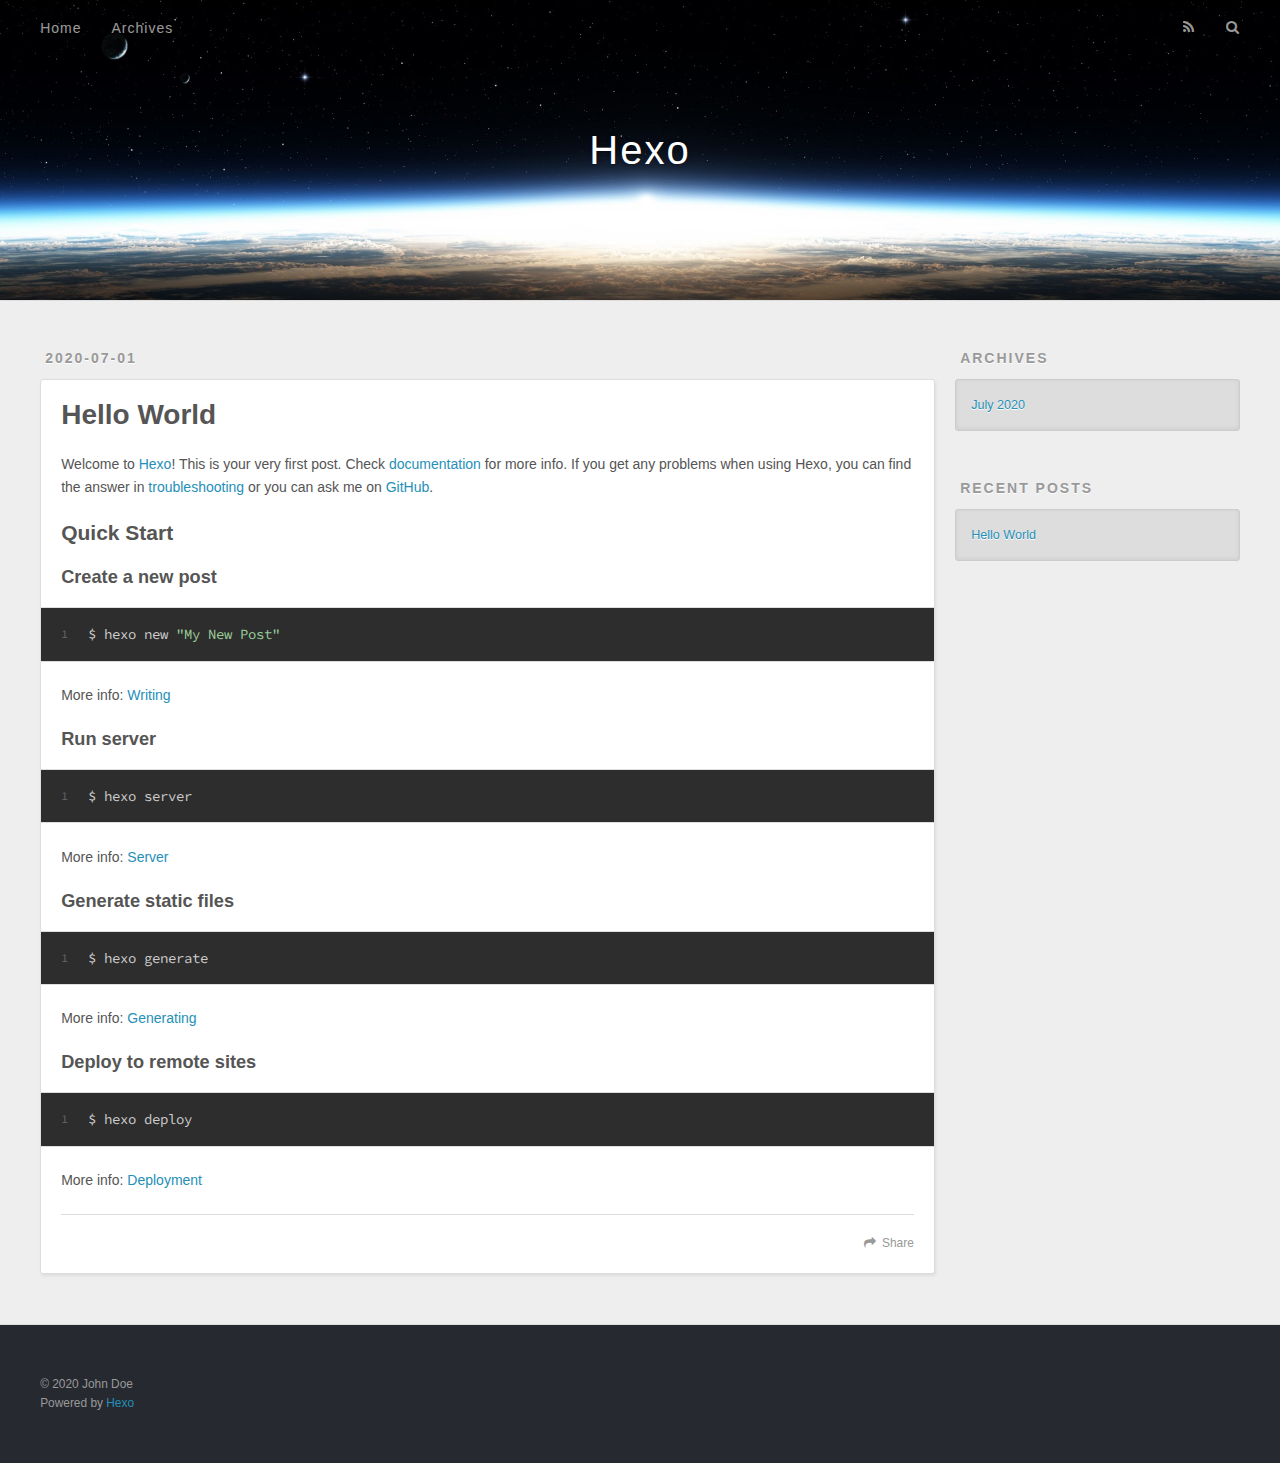
==== index.html @ 513531c4 "Site updated: 2020-07-01 20:32:43" ====
<!DOCTYPE html>
<html>
<head>
  <meta charset="utf-8">
  

  
  <title>Hexo</title>
  <meta name="viewport" content="width=device-width, initial-scale=1, maximum-scale=1">
  <meta property="og:type" content="website">
<meta property="og:title" content="Hexo">
<meta property="og:url" content="http://yoursite.com/index.html">
<meta property="og:site_name" content="Hexo">
<meta property="og:locale" content="en_US">
<meta property="article:author" content="John Doe">
<meta name="twitter:card" content="summary">
  
    <link rel="alternate" href="/atom.xml" title="Hexo" type="application/atom+xml">
  
  
    <link rel="icon" href="/favicon.png">
  
  
    <link href="//fonts.googleapis.com/css?family=Source+Code+Pro" rel="stylesheet" type="text/css">
  
  
<link rel="stylesheet" href="/css/style.css">

<meta name="generator" content="Hexo 4.2.1"></head>

<body>
  <div id="container">
    <div id="wrap">
      <header id="header">
  <div id="banner"></div>
  <div id="header-outer" class="outer">
    <div id="header-title" class="inner">
      <h1 id="logo-wrap">
        <a href="/" id="logo">Hexo</a>
      </h1>
      
    </div>
    <div id="header-inner" class="inner">
      <nav id="main-nav">
        <a id="main-nav-toggle" class="nav-icon"></a>
        
          <a class="main-nav-link" href="/">Home</a>
        
          <a class="main-nav-link" href="/archives">Archives</a>
        
      </nav>
      <nav id="sub-nav">
        
          <a id="nav-rss-link" class="nav-icon" href="/atom.xml" title="RSS Feed"></a>
        
        <a id="nav-search-btn" class="nav-icon" title="Search"></a>
      </nav>
      <div id="search-form-wrap">
        <form action="//google.com/search" method="get" accept-charset="UTF-8" class="search-form"><input type="search" name="q" class="search-form-input" placeholder="Search"><button type="submit" class="search-form-submit">&#xF002;</button><input type="hidden" name="sitesearch" value="http://yoursite.com"></form>
      </div>
    </div>
  </div>
</header>
      <div class="outer">
        <section id="main">
  
    <article id="post-hello-world" class="article article-type-post" itemscope itemprop="blogPost">
  <div class="article-meta">
    <a href="/2020/07/01/hello-world/" class="article-date">
  <time datetime="2020-07-01T11:12:44.068Z" itemprop="datePublished">2020-07-01</time>
</a>
    
  </div>
  <div class="article-inner">
    
    
      <header class="article-header">
        
  
    <h1 itemprop="name">
      <a class="article-title" href="/2020/07/01/hello-world/">Hello World</a>
    </h1>
  

      </header>
    
    <div class="article-entry" itemprop="articleBody">
      
        <p>Welcome to <a href="https://hexo.io/" target="_blank" rel="noopener">Hexo</a>! This is your very first post. Check <a href="https://hexo.io/docs/" target="_blank" rel="noopener">documentation</a> for more info. If you get any problems when using Hexo, you can find the answer in <a href="https://hexo.io/docs/troubleshooting.html" target="_blank" rel="noopener">troubleshooting</a> or you can ask me on <a href="https://github.com/hexojs/hexo/issues" target="_blank" rel="noopener">GitHub</a>.</p>
<h2 id="Quick-Start"><a href="#Quick-Start" class="headerlink" title="Quick Start"></a>Quick Start</h2><h3 id="Create-a-new-post"><a href="#Create-a-new-post" class="headerlink" title="Create a new post"></a>Create a new post</h3><figure class="highlight bash"><table><tr><td class="gutter"><pre><span class="line">1</span><br></pre></td><td class="code"><pre><span class="line">$ hexo new <span class="string">"My New Post"</span></span><br></pre></td></tr></table></figure>

<p>More info: <a href="https://hexo.io/docs/writing.html" target="_blank" rel="noopener">Writing</a></p>
<h3 id="Run-server"><a href="#Run-server" class="headerlink" title="Run server"></a>Run server</h3><figure class="highlight bash"><table><tr><td class="gutter"><pre><span class="line">1</span><br></pre></td><td class="code"><pre><span class="line">$ hexo server</span><br></pre></td></tr></table></figure>

<p>More info: <a href="https://hexo.io/docs/server.html" target="_blank" rel="noopener">Server</a></p>
<h3 id="Generate-static-files"><a href="#Generate-static-files" class="headerlink" title="Generate static files"></a>Generate static files</h3><figure class="highlight bash"><table><tr><td class="gutter"><pre><span class="line">1</span><br></pre></td><td class="code"><pre><span class="line">$ hexo generate</span><br></pre></td></tr></table></figure>

<p>More info: <a href="https://hexo.io/docs/generating.html" target="_blank" rel="noopener">Generating</a></p>
<h3 id="Deploy-to-remote-sites"><a href="#Deploy-to-remote-sites" class="headerlink" title="Deploy to remote sites"></a>Deploy to remote sites</h3><figure class="highlight bash"><table><tr><td class="gutter"><pre><span class="line">1</span><br></pre></td><td class="code"><pre><span class="line">$ hexo deploy</span><br></pre></td></tr></table></figure>

<p>More info: <a href="https://hexo.io/docs/one-command-deployment.html" target="_blank" rel="noopener">Deployment</a></p>

      
    </div>
    <footer class="article-footer">
      <a data-url="http://yoursite.com/2020/07/01/hello-world/" data-id="ckc3ab5x50000d8w0hizmh34x" class="article-share-link">Share</a>
      
      
    </footer>
  </div>
  
</article>


  


</section>
        
          <aside id="sidebar">
  
    

  
    

  
    
  
    
  <div class="widget-wrap">
    <h3 class="widget-title">Archives</h3>
    <div class="widget">
      <ul class="archive-list"><li class="archive-list-item"><a class="archive-list-link" href="/archives/2020/07/">July 2020</a></li></ul>
    </div>
  </div>


  
    
  <div class="widget-wrap">
    <h3 class="widget-title">Recent Posts</h3>
    <div class="widget">
      <ul>
        
          <li>
            <a href="/2020/07/01/hello-world/">Hello World</a>
          </li>
        
      </ul>
    </div>
  </div>

  
</aside>
        
      </div>
      <footer id="footer">
  
  <div class="outer">
    <div id="footer-info" class="inner">
      &copy; 2020 John Doe<br>
      Powered by <a href="http://hexo.io/" target="_blank">Hexo</a>
    </div>
  </div>
</footer>
    </div>
    <nav id="mobile-nav">
  
    <a href="/" class="mobile-nav-link">Home</a>
  
    <a href="/archives" class="mobile-nav-link">Archives</a>
  
</nav>
    

<script src="//ajax.googleapis.com/ajax/libs/jquery/2.0.3/jquery.min.js"></script>


  
<link rel="stylesheet" href="/fancybox/jquery.fancybox.css">

  
<script src="/fancybox/jquery.fancybox.pack.js"></script>




<script src="/js/script.js"></script>




  </div>
</body>
</html>
---- css/style.css ----
body {
  width: 100%;
}
body:before,
body:after {
  content: "";
  display: table;
}
body:after {
  clear: both;
}
html,
body,
div,
span,
applet,
object,
iframe,
h1,
h2,
h3,
h4,
h5,
h6,
p,
blockquote,
pre,
a,
abbr,
acronym,
address,
big,
cite,
code,
del,
dfn,
em,
img,
ins,
kbd,
q,
s,
samp,
small,
strike,
strong,
sub,
sup,
tt,
var,
dl,
dt,
dd,
ol,
ul,
li,
fieldset,
form,
label,
legend,
table,
caption,
tbody,
tfoot,
thead,
tr,
th,
td {
  margin: 0;
  padding: 0;
  border: 0;
  outline: 0;
  font-weight: inherit;
  font-style: inherit;
  font-family: inherit;
  font-size: 100%;
  vertical-align: baseline;
}
body {
  line-height: 1;
  color: #000;
  background: #fff;
}
ol,
ul {
  list-style: none;
}
table {
  border-collapse: separate;
  border-spacing: 0;
  vertical-align: middle;
}
caption,
th,
td {
  text-align: left;
  font-weight: normal;
  vertical-align: middle;
}
a img {
  border: none;
}
input,
button {
  margin: 0;
  padding: 0;
}
input::-moz-focus-inner,
button::-moz-focus-inner {
  border: 0;
  padding: 0;
}
@font-face {
  font-family: FontAwesome;
  font-style: normal;
  font-weight: normal;
  src: url("fonts/fontawesome-webfont.eot?v=#4.0.3");
  src: url("fonts/fontawesome-webfont.eot?#iefix&v=#4.0.3") format("embedded-opentype"), url("fonts/fontawesome-webfont.woff?v=#4.0.3") format("woff"), url("fonts/fontawesome-webfont.ttf?v=#4.0.3") format("truetype"), url("fonts/fontawesome-webfont.svg#fontawesomeregular?v=#4.0.3") format("svg");
}
html,
body,
#container {
  height: 100%;
}
body {
  background: #eee;
  font: 14px -apple-system, BlinkMacSystemFont, "Segoe UI", "Roboto", "Oxygen", "Ubuntu", "Cantarell", "Fira Sans", "Droid Sans", "Helvetica Neue", sans-serif;
  -webkit-text-size-adjust: 100%;
}
.outer {
  max-width: 1220px;
  margin: 0 auto;
  padding: 0 20px;
}
.outer:before,
.outer:after {
  content: "";
  display: table;
}
.outer:after {
  clear: both;
}
.inner {
  display: inline;
  float: left;
  width: 98.33333333333333%;
  margin: 0 0.833333333333333%;
}
.left,
.alignleft {
  float: left;
}
.right,
.alignright {
  float: right;
}
.clear {
  clear: both;
}
#container {
  position: relative;
}
.mobile-nav-on {
  overflow: hidden;
}
#wrap {
  height: 100%;
  width: 100%;
  position: absolute;
  top: 0;
  left: 0;
  -webkit-transition: 0.2s ease-out;
  -moz-transition: 0.2s ease-out;
  -ms-transition: 0.2s ease-out;
  transition: 0.2s ease-out;
  z-index: 1;
  background: #eee;
}
.mobile-nav-on #wrap {
  left: 280px;
}
@media screen and (min-width: 768px) {
  #main {
    display: inline;
    float: left;
    width: 73.33333333333333%;
    margin: 0 0.833333333333333%;
  }
}
.article-date,
.article-category-link,
.archive-year,
.widget-title {
  text-decoration: none;
  text-transform: uppercase;
  letter-spacing: 2px;
  color: #999;
  margin-bottom: 1em;
  margin-left: 5px;
  line-height: 1em;
  text-shadow: 0 1px #fff;
  font-weight: bold;
}
.article-inner,
.archive-article-inner {
  background: #fff;
  -webkit-box-shadow: 1px 2px 3px #ddd;
  box-shadow: 1px 2px 3px #ddd;
  border: 1px solid #ddd;
  border-radius: 3px;
}
.article-entry h1,
.widget h1 {
  font-size: 2em;
}
.article-entry h2,
.widget h2 {
  font-size: 1.5em;
}
.article-entry h3,
.widget h3 {
  font-size: 1.3em;
}
.article-entry h4,
.widget h4 {
  font-size: 1.2em;
}
.article-entry h5,
.widget h5 {
  font-size: 1em;
}
.article-entry h6,
.widget h6 {
  font-size: 1em;
  color: #999;
}
.article-entry hr,
.widget hr {
  border: 1px dashed #ddd;
}
.article-entry strong,
.widget strong {
  font-weight: bold;
}
.article-entry em,
.widget em,
.article-entry cite,
.widget cite {
  font-style: italic;
}
.article-entry sup,
.widget sup,
.article-entry sub,
.widget sub {
  font-size: 0.75em;
  line-height: 0;
  position: relative;
  vertical-align: baseline;
}
.article-entry sup,
.widget sup {
  top: -0.5em;
}
.article-entry sub,
.widget sub {
  bottom: -0.2em;
}
.article-entry small,
.widget small {
  font-size: 0.85em;
}
.article-entry acronym,
.widget acronym,
.article-entry abbr,
.widget abbr {
  border-bottom: 1px dotted;
}
.article-entry ul,
.widget ul,
.article-entry ol,
.widget ol,
.article-entry dl,
.widget dl {
  margin: 0 20px;
  line-height: 1.6em;
}
.article-entry ul ul,
.widget ul ul,
.article-entry ol ul,
.widget ol ul,
.article-entry ul ol,
.widget ul ol,
.article-entry ol ol,
.widget ol ol {
  margin-top: 0;
  margin-bottom: 0;
}
.article-entry ul,
.widget ul {
  list-style: disc;
}
.article-entry ol,
.widget ol {
  list-style: decimal;
}
.article-entry dt,
.widget dt {
  font-weight: bold;
}
#header {
  height: 300px;
  position: relative;
  border-bottom: 1px solid #ddd;
}
#header:before,
#header:after {
  content: "";
  position: absolute;
  left: 0;
  right: 0;
  height: 40px;
}
#header:before {
  top: 0;
  background: -webkit-linear-gradient(rgba(0,0,0,0.2), transparent);
  background: -moz-linear-gradient(rgba(0,0,0,0.2), transparent);
  background: -ms-linear-gradient(rgba(0,0,0,0.2), transparent);
  background: linear-gradient(rgba(0,0,0,0.2), transparent);
}
#header:after {
  bottom: 0;
  background: -webkit-linear-gradient(transparent, rgba(0,0,0,0.2));
  background: -moz-linear-gradient(transparent, rgba(0,0,0,0.2));
  background: -ms-linear-gradient(transparent, rgba(0,0,0,0.2));
  background: linear-gradient(transparent, rgba(0,0,0,0.2));
}
#header-outer {
  height: 100%;
  position: relative;
}
#header-inner {
  position: relative;
  overflow: hidden;
}
#banner {
  position: absolute;
  top: 0;
  left: 0;
  width: 100%;
  height: 100%;
  background: url("images/banner.jpg") center #000;
  -webkit-background-size: cover;
  -moz-background-size: cover;
  background-size: cover;
  z-index: -1;
}
#header-title {
  text-align: center;
  height: 40px;
  position: absolute;
  top: 50%;
  left: 0;
  margin-top: -20px;
}
#logo,
#subtitle {
  text-decoration: none;
  color: #fff;
  font-weight: 300;
  text-shadow: 0 1px 4px rgba(0,0,0,0.3);
}
#logo {
  font-size: 40px;
  line-height: 40px;
  letter-spacing: 2px;
}
#subtitle {
  font-size: 16px;
  line-height: 16px;
  letter-spacing: 1px;
}
#subtitle-wrap {
  margin-top: 16px;
}
#main-nav {
  float: left;
  margin-left: -15px;
}
.nav-icon,
.main-nav-link {
  float: left;
  color: #fff;
  opacity: 0.6;
  text-decoration: none;
  text-shadow: 0 1px rgba(0,0,0,0.2);
  -webkit-transition: opacity 0.2s;
  -moz-transition: opacity 0.2s;
  -ms-transition: opacity 0.2s;
  transition: opacity 0.2s;
  display: block;
  padding: 20px 15px;
}
.nav-icon:hover,
.main-nav-link:hover {
  opacity: 1;
}
.nav-icon {
  font-family: FontAwesome;
  text-align: center;
  font-size: 14px;
  width: 14px;
  height: 14px;
  padding: 20px 15px;
  position: relative;
  cursor: pointer;
}
.main-nav-link {
  font-weight: 300;
  letter-spacing: 1px;
}
@media screen and (max-width: 479px) {
  .main-nav-link {
    display: none;
  }
}
#main-nav-toggle {
  display: none;
}
#main-nav-toggle:before {
  content: "\f0c9";
}
@media screen and (max-width: 479px) {
  #main-nav-toggle {
    display: block;
  }
}
#sub-nav {
  float: right;
  margin-right: -15px;
}
#nav-rss-link:before {
  content: "\f09e";
}
#nav-search-btn:before {
  content: "\f002";
}
#search-form-wrap {
  position: absolute;
  top: 15px;
  width: 150px;
  height: 30px;
  right: -150px;
  opacity: 0;
  -webkit-transition: 0.2s ease-out;
  -moz-transition: 0.2s ease-out;
  -ms-transition: 0.2s ease-out;
  transition: 0.2s ease-out;
}
#search-form-wrap.on {
  opacity: 1;
  right: 0;
}
@media screen and (max-width: 479px) {
  #search-form-wrap {
    width: 100%;
    right: -100%;
  }
}
.search-form {
  position: absolute;
  top: 0;
  left: 0;
  right: 0;
  background: #fff;
  padding: 5px 15px;
  border-radius: 15px;
  -webkit-box-shadow: 0 0 10px rgba(0,0,0,0.3);
  box-shadow: 0 0 10px rgba(0,0,0,0.3);
}
.search-form-input {
  border: none;
  background: none;
  color: #555;
  width: 100%;
  font: 13px -apple-system, BlinkMacSystemFont, "Segoe UI", "Roboto", "Oxygen", "Ubuntu", "Cantarell", "Fira Sans", "Droid Sans", "Helvetica Neue", sans-serif;
  outline: none;
}
.search-form-input::-webkit-search-results-decoration,
.search-form-input::-webkit-search-cancel-button {
  -webkit-appearance: none;
}
.search-form-submit {
  position: absolute;
  top: 50%;
  right: 10px;
  margin-top: -7px;
  font: 13px FontAwesome;
  border: none;
  background: none;
  color: #bbb;
  cursor: pointer;
}
.search-form-submit:hover,
.search-form-submit:focus {
  color: #777;
}
.article {
  margin: 50px 0;
}
.article-inner {
  overflow: hidden;
}
.article-meta:before,
.article-meta:after {
  content: "";
  display: table;
}
.article-meta:after {
  clear: both;
}
.article-date {
  float: left;
}
.article-category {
  float: left;
  line-height: 1em;
  color: #ccc;
  text-shadow: 0 1px #fff;
  margin-left: 8px;
}
.article-category:before {
  content: "\2022";
}
.article-category-link {
  margin: 0 12px 1em;
}
.article-header {
  padding: 20px 20px 0;
}
.article-title {
  text-decoration: none;
  font-size: 2em;
  font-weight: bold;
  color: #555;
  line-height: 1.1em;
  -webkit-transition: color 0.2s;
  -moz-transition: color 0.2s;
  -ms-transition: color 0.2s;
  transition: color 0.2s;
}
a.article-title:hover {
  color: #258fb8;
}
.article-entry {
  color: #555;
  padding: 0 20px;
}
.article-entry:before,
.article-entry:after {
  content: "";
  display: table;
}
.article-entry:after {
  clear: both;
}
.article-entry p,
.article-entry table {
  line-height: 1.6em;
  margin: 1.6em 0;
}
.article-entry h1,
.article-entry h2,
.article-entry h3,
.article-entry h4,
.article-entry h5,
.article-entry h6 {
  font-weight: bold;
}
.article-entry h1,
.article-entry h2,
.article-entry h3,
.article-entry h4,
.article-entry h5,
.article-entry h6 {
  line-height: 1.1em;
  margin: 1.1em 0;
}
.article-entry a {
  color: #258fb8;
  text-decoration: none;
}
.article-entry a:hover {
  text-decoration: underline;
}
.article-entry ul,
.article-entry ol,
.article-entry dl {
  margin-top: 1.6em;
  margin-bottom: 1.6em;
}
.article-entry img,
.article-entry video {
  max-width: 100%;
  height: auto;
  display: block;
  margin: auto;
}
.article-entry iframe {
  border: none;
}
.article-entry table {
  width: 100%;
  border-collapse: collapse;
  border-spacing: 0;
}
.article-entry th {
  font-weight: bold;
  border-bottom: 3px solid #ddd;
  padding-bottom: 0.5em;
}
.article-entry td {
  border-bottom: 1px solid #ddd;
  padding: 10px 0;
}
.article-entry blockquote {
  font-family: Georgia, "Times New Roman", serif;
  font-size: 1.4em;
  margin: 1.6em 20px;
  text-align: center;
}
.article-entry blockquote footer {
  font-size: 14px;
  margin: 1.6em 0;
  font-family: -apple-system, BlinkMacSystemFont, "Segoe UI", "Roboto", "Oxygen", "Ubuntu", "Cantarell", "Fira Sans", "Droid Sans", "Helvetica Neue", sans-serif;
}
.article-entry blockquote footer cite:before {
  content: "—";
  padding: 0 0.5em;
}
.article-entry .pullquote {
  text-align: left;
  width: 45%;
  margin: 0;
}
.article-entry .pullquote.left {
  margin-left: 0.5em;
  margin-right: 1em;
}
.article-entry .pullquote.right {
  margin-right: 0.5em;
  margin-left: 1em;
}
.article-entry .caption {
  color: #999;
  display: block;
  font-size: 0.9em;
  margin-top: 0.5em;
  position: relative;
  text-align: center;
}
.article-entry .video-container {
  position: relative;
  padding-top: 56.25%;
  height: 0;
  overflow: hidden;
}
.article-entry .video-container iframe,
.article-entry .video-container object,
.article-entry .video-container embed {
  position: absolute;
  top: 0;
  left: 0;
  width: 100%;
  height: 100%;
  margin-top: 0;
}
.article-more-link a {
  display: inline-block;
  line-height: 1em;
  padding: 6px 15px;
  border-radius: 15px;
  background: #eee;
  color: #999;
  text-shadow: 0 1px #fff;
  text-decoration: none;
}
.article-more-link a:hover {
  background: #258fb8;
  color: #fff;
  text-decoration: none;
  text-shadow: 0 1px #1e7293;
}
.article-footer {
  font-size: 0.85em;
  line-height: 1.6em;
  border-top: 1px solid #ddd;
  padding-top: 1.6em;
  margin: 0 20px 20px;
}
.article-footer:before,
.article-footer:after {
  content: "";
  display: table;
}
.article-footer:after {
  clear: both;
}
.article-footer a {
  color: #999;
  text-decoration: none;
}
.article-footer a:hover {
  color: #555;
}
.article-tag-list-item {
  float: left;
  margin-right: 10px;
}
.article-tag-list-link:before {
  content: "#";
}
.article-comment-link {
  float: right;
}
.article-comment-link:before {
  content: "\f075";
  font-family: FontAwesome;
  padding-right: 8px;
}
.article-share-link {
  cursor: pointer;
  float: right;
  margin-left: 20px;
}
.article-share-link:before {
  content: "\f064";
  font-family: FontAwesome;
  padding-right: 6px;
}
#article-nav {
  position: relative;
}
#article-nav:before,
#article-nav:after {
  content: "";
  display: table;
}
#article-nav:after {
  clear: both;
}
@media screen and (min-width: 768px) {
  #article-nav {
    margin: 50px 0;
  }
  #article-nav:before {
    width: 8px;
    height: 8px;
    position: absolute;
    top: 50%;
    left: 50%;
    margin-top: -4px;
    margin-left: -4px;
    content: "";
    border-radius: 50%;
    background: #ddd;
    -webkit-box-shadow: 0 1px 2px #fff;
    box-shadow: 0 1px 2px #fff;
  }
}
.article-nav-link-wrap {
  text-decoration: none;
  text-shadow: 0 1px #fff;
  color: #999;
  -webkit-box-sizing: border-box;
  -moz-box-sizing: border-box;
  box-sizing: border-box;
  margin-top: 50px;
  text-align: center;
  display: block;
}
.article-nav-link-wrap:hover {
  color: #555;
}
@media screen and (min-width: 768px) {
  .article-nav-link-wrap {
    width: 50%;
    margin-top: 0;
  }
}
@media screen and (min-width: 768px) {
  #article-nav-newer {
    float: left;
    text-align: right;
    padding-right: 20px;
  }
}
@media screen and (min-width: 768px) {
  #article-nav-older {
    float: right;
    text-align: left;
    padding-left: 20px;
  }
}
.article-nav-caption {
  text-transform: uppercase;
  letter-spacing: 2px;
  color: #ddd;
  line-height: 1em;
  font-weight: bold;
}
#article-nav-newer .article-nav-caption {
  margin-right: -2px;
}
.article-nav-title {
  font-size: 0.85em;
  line-height: 1.6em;
  margin-top: 0.5em;
}
.article-share-box {
  position: absolute;
  display: none;
  background: #fff;
  -webkit-box-shadow: 1px 2px 10px rgba(0,0,0,0.2);
  box-shadow: 1px 2px 10px rgba(0,0,0,0.2);
  border-radius: 3px;
  margin-left: -145px;
  overflow: hidden;
  z-index: 1;
}
.article-share-box.on {
  display: block;
}
.article-share-input {
  width: 100%;
  background: none;
  -webkit-box-sizing: border-box;
  -moz-box-sizing: border-box;
  box-sizing: border-box;
  font: 14px -apple-system, BlinkMacSystemFont, "Segoe UI", "Roboto", "Oxygen", "Ubuntu", "Cantarell", "Fira Sans", "Droid Sans", "Helvetica Neue", sans-serif;
  padding: 0 15px;
  color: #555;
  outline: none;
  border: 1px solid #ddd;
  border-radius: 3px 3px 0 0;
  height: 36px;
  line-height: 36px;
}
.article-share-links {
  background: #eee;
}
.article-share-links:before,
.article-share-links:after {
  content: "";
  display: table;
}
.article-share-links:after {
  clear: both;
}
.article-share-twitter,
.article-share-facebook,
.article-share-pinterest,
.article-share-google {
  width: 50px;
  height: 36px;
  display: block;
  float: left;
  position: relative;
  color: #999;
  text-shadow: 0 1px #fff;
}
.article-share-twitter:before,
.article-share-facebook:before,
.article-share-pinterest:before,
.article-share-google:before {
  font-size: 20px;
  font-family: FontAwesome;
  width: 20px;
  height: 20px;
  position: absolute;
  top: 50%;
  left: 50%;
  margin-top: -10px;
  margin-left: -10px;
  text-align: center;
}
.article-share-twitter:hover,
.article-share-facebook:hover,
.article-share-pinterest:hover,
.article-share-google:hover {
  color: #fff;
}
.article-share-twitter:before {
  content: "\f099";
}
.article-share-twitter:hover {
  background: #00aced;
  text-shadow: 0 1px #008abe;
}
.article-share-facebook:before {
  content: "\f09a";
}
.article-share-facebook:hover {
  background: #3b5998;
  text-shadow: 0 1px #2f477a;
}
.article-share-pinterest:before {
  content: "\f0d2";
}
.article-share-pinterest:hover {
  background: #cb2027;
  text-shadow: 0 1px #a21a1f;
}
.article-share-google:before {
  content: "\f0d5";
}
.article-share-google:hover {
  background: #dd4b39;
  text-shadow: 0 1px #be3221;
}
.article-gallery {
  background: #000;
  position: relative;
}
.article-gallery-photos {
  position: relative;
  overflow: hidden;
}
.article-gallery-img {
  display: none;
  max-width: 100%;
}
.article-gallery-img:first-child {
  display: block;
}
.article-gallery-img.loaded {
  position: absolute;
  display: block;
}
.article-gallery-img img {
  display: block;
  max-width: 100%;
  margin: 0 auto;
}
#comments {
  background: #fff;
  -webkit-box-shadow: 1px 2px 3px #ddd;
  box-shadow: 1px 2px 3px #ddd;
  padding: 20px;
  border: 1px solid #ddd;
  border-radius: 3px;
  margin: 50px 0;
}
#comments a {
  color: #258fb8;
}
.archives-wrap {
  margin: 50px 0;
}
.archives:before,
.archives:after {
  content: "";
  display: table;
}
.archives:after {
  clear: both;
}
.archive-year-wrap {
  margin-bottom: 1em;
}
.archives {
  -webkit-column-gap: 10px;
  -moz-column-gap: 10px;
  column-gap: 10px;
}
@media screen and (min-width: 480px) and (max-width: 767px) {
  .archives {
    -webkit-column-count: 2;
    -moz-column-count: 2;
    column-count: 2;
  }
}
@media screen and (min-width: 768px) {
  .archives {
    -webkit-column-count: 3;
    -moz-column-count: 3;
    column-count: 3;
  }
}
.archive-article {
  -webkit-column-break-inside: avoid;
  page-break-inside: avoid;
  overflow: hidden;
  break-inside: avoid-column;
}
.archive-article-inner {
  padding: 10px;
  margin-bottom: 15px;
}
.archive-article-title {
  text-decoration: none;
  font-weight: bold;
  color: #555;
  -webkit-transition: color 0.2s;
  -moz-transition: color 0.2s;
  -ms-transition: color 0.2s;
  transition: color 0.2s;
  line-height: 1.6em;
}
.archive-article-title:hover {
  color: #258fb8;
}
.archive-article-footer {
  margin-top: 1em;
}
.archive-article-date {
  color: #999;
  text-decoration: none;
  font-size: 0.85em;
  line-height: 1em;
  margin-bottom: 0.5em;
  display: block;
}
#page-nav {
  margin: 50px auto;
  background: #fff;
  -webkit-box-shadow: 1px 2px 3px #ddd;
  box-shadow: 1px 2px 3px #ddd;
  border: 1px solid #ddd;
  border-radius: 3px;
  text-align: center;
  color: #999;
  overflow: hidden;
}
#page-nav:before,
#page-nav:after {
  content: "";
  display: table;
}
#page-nav:after {
  clear: both;
}
#page-nav a,
#page-nav span {
  padding: 10px 20px;
  line-height: 1;
  height: 2ex;
}
#page-nav a {
  color: #999;
  text-decoration: none;
}
#page-nav a:hover {
  background: #999;
  color: #fff;
}
#page-nav .prev {
  float: left;
}
#page-nav .next {
  float: right;
}
#page-nav .page-number {
  display: inline-block;
}
@media screen and (max-width: 479px) {
  #page-nav .page-number {
    display: none;
  }
}
#page-nav .current {
  color: #555;
  font-weight: bold;
}
#page-nav .space {
  color: #ddd;
}
#footer {
  background: #262a30;
  padding: 50px 0;
  border-top: 1px solid #ddd;
  color: #999;
}
#footer a {
  color: #258fb8;
  text-decoration: none;
}
#footer a:hover {
  text-decoration: underline;
}
#footer-info {
  line-height: 1.6em;
  font-size: 0.85em;
}
.article-entry pre,
.article-entry .highlight {
  background: #2d2d2d;
  margin: 0 -20px;
  padding: 15px 20px;
  border-style: solid;
  border-color: #ddd;
  border-width: 1px 0;
  overflow: auto;
  color: #ccc;
  line-height: 22.400000000000002px;
}
.article-entry .highlight .gutter pre,
.article-entry .gist .gist-file .gist-data .line-numbers {
  color: #666;
  font-size: 0.85em;
}
.article-entry pre,
.article-entry code {
  font-family: "Source Code Pro", Consolas, Monaco, Menlo, Consolas, monospace;
}
.article-entry code {
  background: #eee;
  text-shadow: 0 1px #fff;
  padding: 0 0.3em;
}
.article-entry pre code {
  background: none;
  text-shadow: none;
  padding: 0;
}
.article-entry .highlight pre {
  border: none;
  margin: 0;
  padding: 0;
}
.article-entry .highlight table {
  margin: 0;
  width: auto;
}
.article-entry .highlight td {
  border: none;
  padding: 0;
}
.article-entry .highlight figcaption {
  font-size: 0.85em;
  color: #999;
  line-height: 1em;
  margin-bottom: 1em;
}
.article-entry .highlight figcaption:before,
.article-entry .highlight figcaption:after {
  content: "";
  display: table;
}
.article-entry .highlight figcaption:after {
  clear: both;
}
.article-entry .highlight figcaption a {
  float: right;
}
.article-entry .highlight .gutter pre {
  text-align: right;
  padding-right: 20px;
}
.article-entry .highlight .line {
  height: 22.400000000000002px;
}
.article-entry .highlight .line.marked {
  background: #515151;
}
.article-entry .gist {
  margin: 0 -20px;
  border-style: solid;
  border-color: #ddd;
  border-width: 1px 0;
  background: #2d2d2d;
  padding: 15px 20px 15px 0;
}
.article-entry .gist .gist-file {
  border: none;
  font-family: "Source Code Pro", Consolas, Monaco, Menlo, Consolas, monospace;
  margin: 0;
}
.article-entry .gist .gist-file .gist-data {
  background: none;
  border: none;
}
.article-entry .gist .gist-file .gist-data .line-numbers {
  background: none;
  border: none;
  padding: 0 20px 0 0;
}
.article-entry .gist .gist-file .gist-data .line-data {
  padding: 0 !important;
}
.article-entry .gist .gist-file .highlight {
  margin: 0;
  padding: 0;
  border: none;
}
.article-entry .gist .gist-file .gist-meta {
  background: #2d2d2d;
  color: #999;
  font: 0.85em -apple-system, BlinkMacSystemFont, "Segoe UI", "Roboto", "Oxygen", "Ubuntu", "Cantarell", "Fira Sans", "Droid Sans", "Helvetica Neue", sans-serif;
  text-shadow: 0 0;
  padding: 0;
  margin-top: 1em;
  margin-left: 20px;
}
.article-entry .gist .gist-file .gist-meta a {
  color: #258fb8;
  font-weight: normal;
}
.article-entry .gist .gist-file .gist-meta a:hover {
  text-decoration: underline;
}
pre .comment,
pre .title {
  color: #999;
}
pre .variable,
pre .attribute,
pre .tag,
pre .regexp,
pre .ruby .constant,
pre .xml .tag .title,
pre .xml .pi,
pre .xml .doctype,
pre .html .doctype,
pre .css .id,
pre .css .class,
pre .css .pseudo {
  color: #f2777a;
}
pre .number,
pre .preprocessor,
pre .built_in,
pre .literal,
pre .params,
pre .constant {
  color: #f99157;
}
pre .class,
pre .ruby .class .title,
pre .css .rules .attribute {
  color: #9c9;
}
pre .string,
pre .value,
pre .inheritance,
pre .header,
pre .ruby .symbol,
pre .xml .cdata {
  color: #9c9;
}
pre .css .hexcolor {
  color: #6cc;
}
pre .function,
pre .python .decorator,
pre .python .title,
pre .ruby .function .title,
pre .ruby .title .keyword,
pre .perl .sub,
pre .javascript .title,
pre .coffeescript .title {
  color: #69c;
}
pre .keyword,
pre .javascript .function {
  color: #c9c;
}
@media screen and (max-width: 479px) {
  #mobile-nav {
    position: absolute;
    top: 0;
    left: 0;
    width: 280px;
    height: 100%;
    background: #191919;
    border-right: 1px solid #fff;
  }
}
@media screen and (max-width: 479px) {
  .mobile-nav-link {
    display: block;
    color: #999;
    text-decoration: none;
    padding: 15px 20px;
    font-weight: bold;
  }
  .mobile-nav-link:hover {
    color: #fff;
  }
}
@media screen and (min-width: 768px) {
  #sidebar {
    display: inline;
    float: left;
    width: 23.333333333333332%;
    margin: 0 0.833333333333333%;
  }
}
.widget-wrap {
  margin: 50px 0;
}
.widget {
  color: #777;
  text-shadow: 0 1px #fff;
  background: #ddd;
  -webkit-box-shadow: 0 -1px 4px #ccc inset;
  box-shadow: 0 -1px 4px #ccc inset;
  border: 1px solid #ccc;
  padding: 15px;
  border-radius: 3px;
}
.widget a {
  color: #258fb8;
  text-decoration: none;
}
.widget a:hover {
  text-decoration: underline;
}
.widget ul ul,
.widget ol ul,
.widget dl ul,
.widget ul ol,
.widget ol ol,
.widget dl ol,
.widget ul dl,
.widget ol dl,
.widget dl dl {
  margin-left: 15px;
  list-style: disc;
}
.widget {
  line-height: 1.6em;
  word-wrap: break-word;
  font-size: 0.9em;
}
.widget ul,
.widget ol {
  list-style: none;
  margin: 0;
}
.widget ul ul,
.widget ol ul,
.widget ul ol,
.widget ol ol {
  margin: 0 20px;
}
.widget ul ul,
.widget ol ul {
  list-style: disc;
}
.widget ul ol,
.widget ol ol {
  list-style: decimal;
}
.category-list-count,
.tag-list-count,
.archive-list-count {
  padding-left: 5px;
  color: #999;
  font-size: 0.85em;
}
.category-list-count:before,
.tag-list-count:before,
.archive-list-count:before {
  content: "(";
}
.category-list-count:after,
.tag-list-count:after,
.archive-list-count:after {
  content: ")";
}
.tagcloud a {
  margin-right: 5px;
  display: inline-block;
}
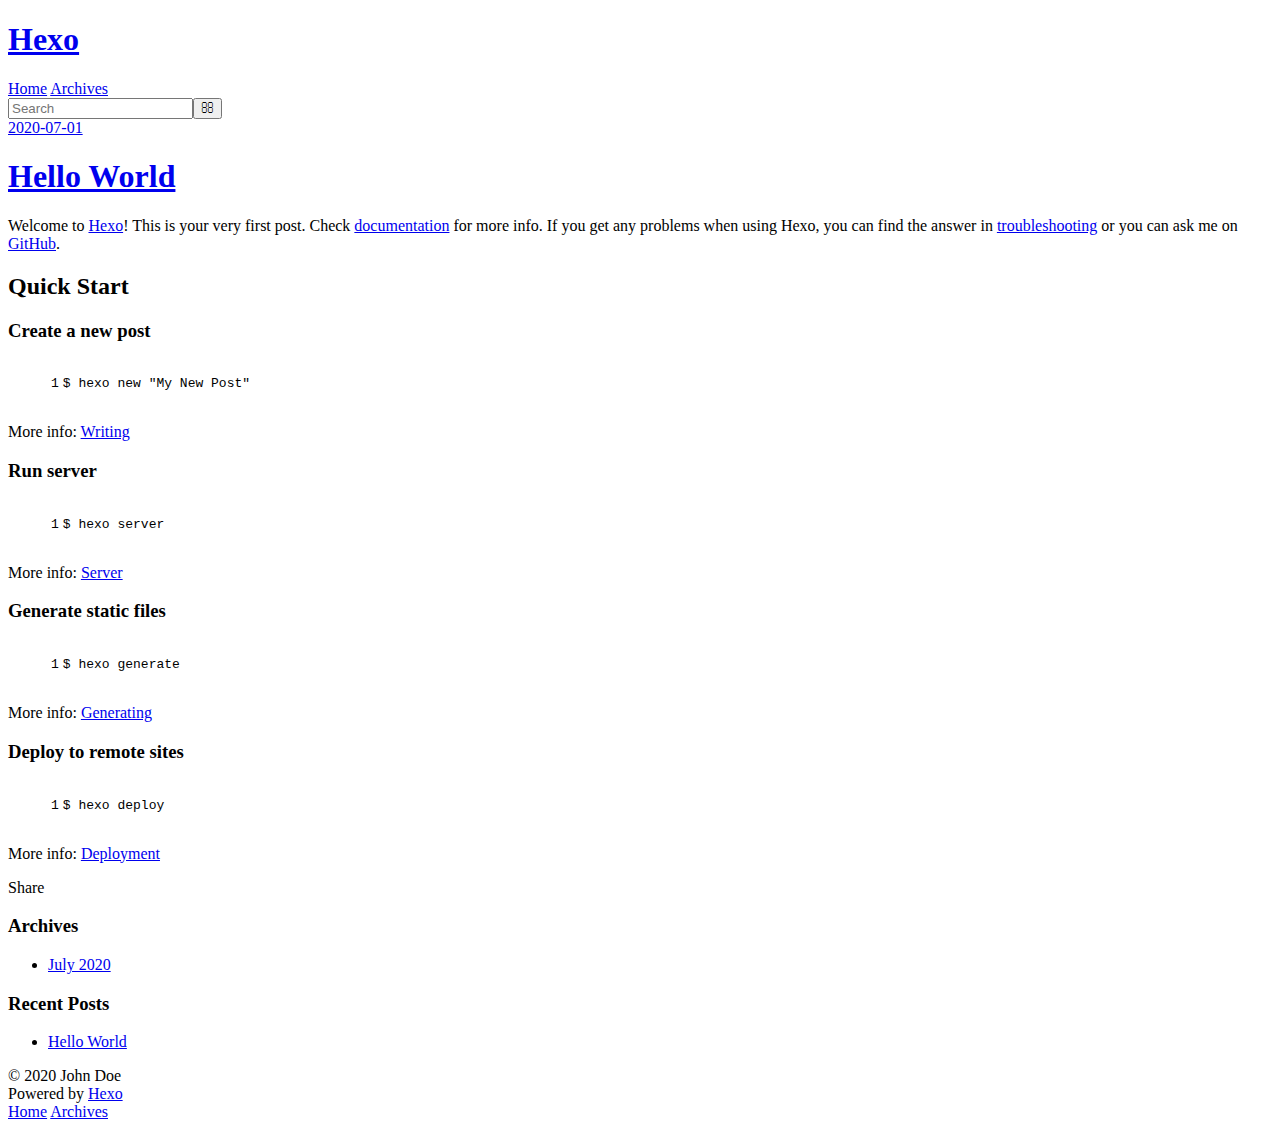
==== commit c1a71653: "Site updated: 2020-07-01 20:34:05" ====
--- a/index.html
+++ b/index.html
@@ -9,13 +9,13 @@
   <meta name="viewport" content="width=device-width, initial-scale=1, maximum-scale=1">
   <meta property="og:type" content="website">
 <meta property="og:title" content="Hexo">
-<meta property="og:url" content="http://yoursite.com/index.html">
+<meta property="og:url" content="https://dw_zhouyu.gitee.io/blog/index.html">
 <meta property="og:site_name" content="Hexo">
 <meta property="og:locale" content="en_US">
 <meta property="article:author" content="John Doe">
 <meta name="twitter:card" content="summary">
   
-    <link rel="alternate" href="/atom.xml" title="Hexo" type="application/atom+xml">
+    <link rel="alternate" href="/blog/atom.xml" title="Hexo" type="application/atom+xml">
   
   
     <link rel="icon" href="/favicon.png">
@@ -24,7 +24,7 @@
     <link href="//fonts.googleapis.com/css?family=Source+Code+Pro" rel="stylesheet" type="text/css">
   
   
-<link rel="stylesheet" href="/css/style.css">
+<link rel="stylesheet" href="/blog/css/style.css">
 
 <meta name="generator" content="Hexo 4.2.1"></head>
 
@@ -36,7 +36,7 @@
   <div id="header-outer" class="outer">
     <div id="header-title" class="inner">
       <h1 id="logo-wrap">
-        <a href="/" id="logo">Hexo</a>
+        <a href="/blog/" id="logo">Hexo</a>
       </h1>
       
     </div>
@@ -44,19 +44,19 @@
       <nav id="main-nav">
         <a id="main-nav-toggle" class="nav-icon"></a>
         
-          <a class="main-nav-link" href="/">Home</a>
+          <a class="main-nav-link" href="/blog/">Home</a>
         
-          <a class="main-nav-link" href="/archives">Archives</a>
+          <a class="main-nav-link" href="/blog/archives">Archives</a>
         
       </nav>
       <nav id="sub-nav">
         
-          <a id="nav-rss-link" class="nav-icon" href="/atom.xml" title="RSS Feed"></a>
+          <a id="nav-rss-link" class="nav-icon" href="/blog/atom.xml" title="RSS Feed"></a>
         
         <a id="nav-search-btn" class="nav-icon" title="Search"></a>
       </nav>
       <div id="search-form-wrap">
-        <form action="//google.com/search" method="get" accept-charset="UTF-8" class="search-form"><input type="search" name="q" class="search-form-input" placeholder="Search"><button type="submit" class="search-form-submit">&#xF002;</button><input type="hidden" name="sitesearch" value="http://yoursite.com"></form>
+        <form action="//google.com/search" method="get" accept-charset="UTF-8" class="search-form"><input type="search" name="q" class="search-form-input" placeholder="Search"><button type="submit" class="search-form-submit">&#xF002;</button><input type="hidden" name="sitesearch" value="https://DW_Zhouyu.gitee.io/blog"></form>
       </div>
     </div>
   </div>
@@ -66,7 +66,7 @@
   
     <article id="post-hello-world" class="article article-type-post" itemscope itemprop="blogPost">
   <div class="article-meta">
-    <a href="/2020/07/01/hello-world/" class="article-date">
+    <a href="/blog/2020/07/01/hello-world/" class="article-date">
   <time datetime="2020-07-01T11:12:44.068Z" itemprop="datePublished">2020-07-01</time>
 </a>
     
@@ -78,7 +78,7 @@
         
   
     <h1 itemprop="name">
-      <a class="article-title" href="/2020/07/01/hello-world/">Hello World</a>
+      <a class="article-title" href="/blog/2020/07/01/hello-world/">Hello World</a>
     </h1>
   
 
@@ -103,7 +103,7 @@
       
     </div>
     <footer class="article-footer">
-      <a data-url="http://yoursite.com/2020/07/01/hello-world/" data-id="ckc3ab5x50000d8w0hizmh34x" class="article-share-link">Share</a>
+      <a data-url="https://dw_zhouyu.gitee.io/blog/2020/07/01/hello-world/" data-id="ckc3ab5x50000d8w0hizmh34x" class="article-share-link">Share</a>
       
       
     </footer>
@@ -131,7 +131,7 @@
   <div class="widget-wrap">
     <h3 class="widget-title">Archives</h3>
     <div class="widget">
-      <ul class="archive-list"><li class="archive-list-item"><a class="archive-list-link" href="/archives/2020/07/">July 2020</a></li></ul>
+      <ul class="archive-list"><li class="archive-list-item"><a class="archive-list-link" href="/blog/archives/2020/07/">July 2020</a></li></ul>
     </div>
   </div>
 
@@ -144,7 +144,7 @@
       <ul>
         
           <li>
-            <a href="/2020/07/01/hello-world/">Hello World</a>
+            <a href="/blog/2020/07/01/hello-world/">Hello World</a>
           </li>
         
       </ul>
@@ -167,9 +167,9 @@
     </div>
     <nav id="mobile-nav">
   
-    <a href="/" class="mobile-nav-link">Home</a>
+    <a href="/blog/" class="mobile-nav-link">Home</a>
   
-    <a href="/archives" class="mobile-nav-link">Archives</a>
+    <a href="/blog/archives" class="mobile-nav-link">Archives</a>
   
 </nav>
     
@@ -178,15 +178,15 @@
 
 
   
-<link rel="stylesheet" href="/fancybox/jquery.fancybox.css">
+<link rel="stylesheet" href="/blog/fancybox/jquery.fancybox.css">
 
   
-<script src="/fancybox/jquery.fancybox.pack.js"></script>
+<script src="/blog/fancybox/jquery.fancybox.pack.js"></script>
 
 
 
 
-<script src="/js/script.js"></script>
+<script src="/blog/js/script.js"></script>
 
 
 
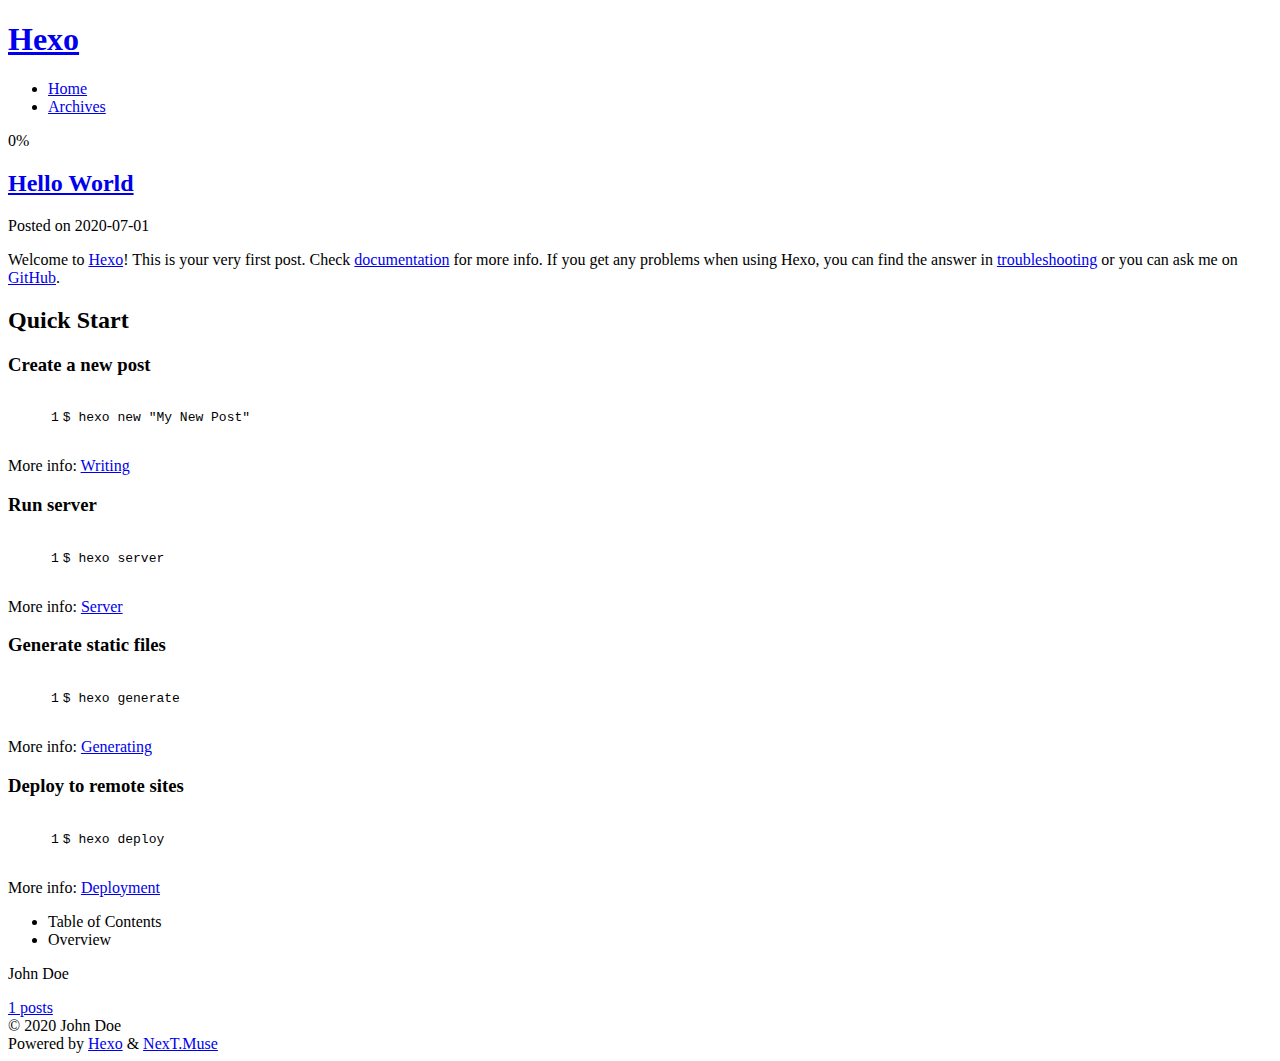
==== commit 35a35a02: "Site updated: 2020-07-02 12:12:13" ====
--- a/index.html
+++ b/index.html
@@ -1,12 +1,25 @@
 <!DOCTYPE html>
-<html>
+<html lang="en">
 <head>
-  <meta charset="utf-8">
-  
-
-  
-  <title>Hexo</title>
-  <meta name="viewport" content="width=device-width, initial-scale=1, maximum-scale=1">
+  <meta charset="UTF-8">
+<meta name="viewport" content="width=device-width, initial-scale=1, maximum-scale=2">
+<meta name="theme-color" content="#222">
+<meta name="generator" content="Hexo 4.2.1">
+  <link rel="apple-touch-icon" sizes="180x180" href="/blog/images/apple-touch-icon-next.png">
+  <link rel="icon" type="image/png" sizes="32x32" href="/blog/images/favicon-32x32-next.png">
+  <link rel="icon" type="image/png" sizes="16x16" href="/blog/images/favicon-16x16-next.png">
+  <link rel="mask-icon" href="/blog/images/logo.svg" color="#222">
+
+<link rel="stylesheet" href="/blog/css/main.css">
+
+
+<link rel="stylesheet" href="/blog/lib/font-awesome/css/all.min.css">
+
+<script id="hexo-configurations">
+    var NexT = window.NexT || {};
+    var CONFIG = {"hostname":"dw_zhouyu.gitee.io","root":"/blog/","scheme":"Muse","version":"7.8.0","exturl":false,"sidebar":{"position":"left","display":"post","padding":18,"offset":12,"onmobile":false},"copycode":{"enable":false,"show_result":false,"style":null},"back2top":{"enable":true,"sidebar":false,"scrollpercent":false},"bookmark":{"enable":false,"color":"#222","save":"auto"},"fancybox":false,"mediumzoom":false,"lazyload":false,"pangu":false,"comments":{"style":"tabs","active":null,"storage":true,"lazyload":false,"nav":null},"algolia":{"hits":{"per_page":10},"labels":{"input_placeholder":"Search for Posts","hits_empty":"We didn't find any results for the search: ${query}","hits_stats":"${hits} results found in ${time} ms"}},"localsearch":{"enable":false,"trigger":"auto","top_n_per_article":1,"unescape":false,"preload":false},"motion":{"enable":true,"async":false,"transition":{"post_block":"fadeIn","post_header":"slideDownIn","post_body":"slideDownIn","coll_header":"slideLeftIn","sidebar":"slideUpIn"}}};
+  </script>
+
   <meta property="og:type" content="website">
 <meta property="og:title" content="Hexo">
 <meta property="og:url" content="https://dw_zhouyu.gitee.io/blog/index.html">
@@ -14,183 +27,343 @@
 <meta property="og:locale" content="en_US">
 <meta property="article:author" content="John Doe">
 <meta name="twitter:card" content="summary">
-  
-    <link rel="alternate" href="/blog/atom.xml" title="Hexo" type="application/atom+xml">
-  
-  
-    <link rel="icon" href="/favicon.png">
-  
-  
-    <link href="//fonts.googleapis.com/css?family=Source+Code+Pro" rel="stylesheet" type="text/css">
-  
-  
-<link rel="stylesheet" href="/blog/css/style.css">
-
-<meta name="generator" content="Hexo 4.2.1"></head>
-
-<body>
-  <div id="container">
-    <div id="wrap">
-      <header id="header">
-  <div id="banner"></div>
-  <div id="header-outer" class="outer">
-    <div id="header-title" class="inner">
-      <h1 id="logo-wrap">
-        <a href="/blog/" id="logo">Hexo</a>
-      </h1>
+
+<link rel="canonical" href="https://dw_zhouyu.gitee.io/blog/">
+
+
+<script id="page-configurations">
+  // https://hexo.io/docs/variables.html
+  CONFIG.page = {
+    sidebar: "",
+    isHome : true,
+    isPost : false,
+    lang   : 'en'
+  };
+</script>
+
+  <title>Hexo</title>
+  
+
+
+
+
+
+
+  <noscript>
+  <style>
+  .use-motion .brand,
+  .use-motion .menu-item,
+  .sidebar-inner,
+  .use-motion .post-block,
+  .use-motion .pagination,
+  .use-motion .comments,
+  .use-motion .post-header,
+  .use-motion .post-body,
+  .use-motion .collection-header { opacity: initial; }
+
+  .use-motion .site-title,
+  .use-motion .site-subtitle {
+    opacity: initial;
+    top: initial;
+  }
+
+  .use-motion .logo-line-before i { left: initial; }
+  .use-motion .logo-line-after i { right: initial; }
+  </style>
+</noscript>
+
+</head>
+
+<body itemscope itemtype="http://schema.org/WebPage">
+  <div class="container use-motion">
+    <div class="headband"></div>
+
+    <header class="header" itemscope itemtype="http://schema.org/WPHeader">
+      <div class="header-inner"><div class="site-brand-container">
+  <div class="site-nav-toggle">
+    <div class="toggle" aria-label="Toggle navigation bar">
+      <span class="toggle-line toggle-line-first"></span>
+      <span class="toggle-line toggle-line-middle"></span>
+      <span class="toggle-line toggle-line-last"></span>
+    </div>
+  </div>
+
+  <div class="site-meta">
+
+    <a href="/blog/" class="brand" rel="start">
+      <span class="logo-line-before"><i></i></span>
+      <h1 class="site-title">Hexo</h1>
+      <span class="logo-line-after"><i></i></span>
+    </a>
+  </div>
+
+  <div class="site-nav-right">
+    <div class="toggle popup-trigger">
+    </div>
+  </div>
+</div>
+
+
+
+
+<nav class="site-nav">
+  <ul id="menu" class="main-menu menu">
+        <li class="menu-item menu-item-home">
+
+    <a href="/blog/" rel="section"><i class="fa fa-home fa-fw"></i>Home</a>
+
+  </li>
+        <li class="menu-item menu-item-archives">
+
+    <a href="/blog/archives/" rel="section"><i class="fa fa-archive fa-fw"></i>Archives</a>
+
+  </li>
+  </ul>
+</nav>
+
+
+
+
+</div>
+    </header>
+
+    
+  <div class="back-to-top">
+    <i class="fa fa-arrow-up"></i>
+    <span>0%</span>
+  </div>
+
+
+    <main class="main">
+      <div class="main-inner">
+        <div class="content-wrap">
+          
+
+          <div class="content index posts-expand">
+            
+      
+  
+  
+  <article itemscope itemtype="http://schema.org/Article" class="post-block" lang="en">
+    <link itemprop="mainEntityOfPage" href="https://dw_zhouyu.gitee.io/blog/2020/07/01/hello-world/">
+
+    <span hidden itemprop="author" itemscope itemtype="http://schema.org/Person">
+      <meta itemprop="image" content="/blog/images/avatar.gif">
+      <meta itemprop="name" content="John Doe">
+      <meta itemprop="description" content="">
+    </span>
+
+    <span hidden itemprop="publisher" itemscope itemtype="http://schema.org/Organization">
+      <meta itemprop="name" content="Hexo">
+    </span>
+      <header class="post-header">
+        <h2 class="post-title" itemprop="name headline">
+          
+            <a href="/blog/2020/07/01/hello-world/" class="post-title-link" itemprop="url">Hello World</a>
+        </h2>
+
+        <div class="post-meta">
+            <span class="post-meta-item">
+              <span class="post-meta-item-icon">
+                <i class="far fa-calendar"></i>
+              </span>
+              <span class="post-meta-item-text">Posted on</span>
+
+              <time title="Created: 2020-07-01 19:12:44" itemprop="dateCreated datePublished" datetime="2020-07-01T19:12:44+08:00">2020-07-01</time>
+            </span>
+
+          
+
+        </div>
+      </header>
+
+    
+    
+    
+    <div class="post-body" itemprop="articleBody">
+
+      
+          <p>Welcome to <a href="https://hexo.io/" target="_blank" rel="noopener">Hexo</a>! This is your very first post. Check <a href="https://hexo.io/docs/" target="_blank" rel="noopener">documentation</a> for more info. If you get any problems when using Hexo, you can find the answer in <a href="https://hexo.io/docs/troubleshooting.html" target="_blank" rel="noopener">troubleshooting</a> or you can ask me on <a href="https://github.com/hexojs/hexo/issues" target="_blank" rel="noopener">GitHub</a>.</p>
+<h2 id="Quick-Start"><a href="#Quick-Start" class="headerlink" title="Quick Start"></a>Quick Start</h2><h3 id="Create-a-new-post"><a href="#Create-a-new-post" class="headerlink" title="Create a new post"></a>Create a new post</h3><figure class="highlight bash"><table><tr><td class="gutter"><pre><span class="line">1</span><br></pre></td><td class="code"><pre><span class="line">$ hexo new <span class="string">"My New Post"</span></span><br></pre></td></tr></table></figure>
+
+<p>More info: <a href="https://hexo.io/docs/writing.html" target="_blank" rel="noopener">Writing</a></p>
+<h3 id="Run-server"><a href="#Run-server" class="headerlink" title="Run server"></a>Run server</h3><figure class="highlight bash"><table><tr><td class="gutter"><pre><span class="line">1</span><br></pre></td><td class="code"><pre><span class="line">$ hexo server</span><br></pre></td></tr></table></figure>
+
+<p>More info: <a href="https://hexo.io/docs/server.html" target="_blank" rel="noopener">Server</a></p>
+<h3 id="Generate-static-files"><a href="#Generate-static-files" class="headerlink" title="Generate static files"></a>Generate static files</h3><figure class="highlight bash"><table><tr><td class="gutter"><pre><span class="line">1</span><br></pre></td><td class="code"><pre><span class="line">$ hexo generate</span><br></pre></td></tr></table></figure>
+
+<p>More info: <a href="https://hexo.io/docs/generating.html" target="_blank" rel="noopener">Generating</a></p>
+<h3 id="Deploy-to-remote-sites"><a href="#Deploy-to-remote-sites" class="headerlink" title="Deploy to remote sites"></a>Deploy to remote sites</h3><figure class="highlight bash"><table><tr><td class="gutter"><pre><span class="line">1</span><br></pre></td><td class="code"><pre><span class="line">$ hexo deploy</span><br></pre></td></tr></table></figure>
+
+<p>More info: <a href="https://hexo.io/docs/one-command-deployment.html" target="_blank" rel="noopener">Deployment</a></p>
+
       
     </div>
-    <div id="header-inner" class="inner">
-      <nav id="main-nav">
-        <a id="main-nav-toggle" class="nav-icon"></a>
+
+    
+    
+    
+      <footer class="post-footer">
+        <div class="post-eof"></div>
+      </footer>
+  </article>
+  
+  
+  
+
+
+  
+
+
+
+          </div>
+          
+
+<script>
+  window.addEventListener('tabs:register', () => {
+    let { activeClass } = CONFIG.comments;
+    if (CONFIG.comments.storage) {
+      activeClass = localStorage.getItem('comments_active') || activeClass;
+    }
+    if (activeClass) {
+      let activeTab = document.querySelector(`a[href="#comment-${activeClass}"]`);
+      if (activeTab) {
+        activeTab.click();
+      }
+    }
+  });
+  if (CONFIG.comments.storage) {
+    window.addEventListener('tabs:click', event => {
+      if (!event.target.matches('.tabs-comment .tab-content .tab-pane')) return;
+      let commentClass = event.target.classList[1];
+      localStorage.setItem('comments_active', commentClass);
+    });
+  }
+</script>
+
+        </div>
+          
+  
+  <div class="toggle sidebar-toggle">
+    <span class="toggle-line toggle-line-first"></span>
+    <span class="toggle-line toggle-line-middle"></span>
+    <span class="toggle-line toggle-line-last"></span>
+  </div>
+
+  <aside class="sidebar">
+    <div class="sidebar-inner">
+
+      <ul class="sidebar-nav motion-element">
+        <li class="sidebar-nav-toc">
+          Table of Contents
+        </li>
+        <li class="sidebar-nav-overview">
+          Overview
+        </li>
+      </ul>
+
+      <!--noindex-->
+      <div class="post-toc-wrap sidebar-panel">
+      </div>
+      <!--/noindex-->
+
+      <div class="site-overview-wrap sidebar-panel">
+        <div class="site-author motion-element" itemprop="author" itemscope itemtype="http://schema.org/Person">
+  <p class="site-author-name" itemprop="name">John Doe</p>
+  <div class="site-description" itemprop="description"></div>
+</div>
+<div class="site-state-wrap motion-element">
+  <nav class="site-state">
+      <div class="site-state-item site-state-posts">
+          <a href="/blog/archives/">
         
-          <a class="main-nav-link" href="/blog/">Home</a>
+          <span class="site-state-item-count">1</span>
+          <span class="site-state-item-name">posts</span>
+        </a>
+      </div>
+  </nav>
+</div>
+
+
+
+      </div>
+
+    </div>
+  </aside>
+  <div id="sidebar-dimmer"></div>
+
+
+      </div>
+    </main>
+
+    <footer class="footer">
+      <div class="footer-inner">
         
-          <a class="main-nav-link" href="/blog/archives">Archives</a>
+
         
-      </nav>
-      <nav id="sub-nav">
+
+<div class="copyright">
+  
+  &copy; 
+  <span itemprop="copyrightYear">2020</span>
+  <span class="with-love">
+    <i class="fa fa-heart"></i>
+  </span>
+  <span class="author" itemprop="copyrightHolder">John Doe</span>
+</div>
+  <div class="powered-by">Powered by <a href="https://hexo.io/" class="theme-link" rel="noopener" target="_blank">Hexo</a> & <a href="https://muse.theme-next.org/" class="theme-link" rel="noopener" target="_blank">NexT.Muse</a>
+  </div>
+
         
-          <a id="nav-rss-link" class="nav-icon" href="/blog/atom.xml" title="RSS Feed"></a>
-        
-        <a id="nav-search-btn" class="nav-icon" title="Search"></a>
-      </nav>
-      <div id="search-form-wrap">
-        <form action="//google.com/search" method="get" accept-charset="UTF-8" class="search-form"><input type="search" name="q" class="search-form-input" placeholder="Search"><button type="submit" class="search-form-submit">&#xF002;</button><input type="hidden" name="sitesearch" value="https://DW_Zhouyu.gitee.io/blog"></form>
-      </div>
-    </div>
-  </div>
-</header>
-      <div class="outer">
-        <section id="main">
-  
-    <article id="post-hello-world" class="article article-type-post" itemscope itemprop="blogPost">
-  <div class="article-meta">
-    <a href="/blog/2020/07/01/hello-world/" class="article-date">
-  <time datetime="2020-07-01T11:12:44.068Z" itemprop="datePublished">2020-07-01</time>
-</a>
-    
-  </div>
-  <div class="article-inner">
-    
-    
-      <header class="article-header">
-        
-  
-    <h1 itemprop="name">
-      <a class="article-title" href="/blog/2020/07/01/hello-world/">Hello World</a>
-    </h1>
-  
-
-      </header>
-    
-    <div class="article-entry" itemprop="articleBody">
-      
-        <p>Welcome to <a href="https://hexo.io/" target="_blank" rel="noopener">Hexo</a>! This is your very first post. Check <a href="https://hexo.io/docs/" target="_blank" rel="noopener">documentation</a> for more info. If you get any problems when using Hexo, you can find the answer in <a href="https://hexo.io/docs/troubleshooting.html" target="_blank" rel="noopener">troubleshooting</a> or you can ask me on <a href="https://github.com/hexojs/hexo/issues" target="_blank" rel="noopener">GitHub</a>.</p>
-<h2 id="Quick-Start"><a href="#Quick-Start" class="headerlink" title="Quick Start"></a>Quick Start</h2><h3 id="Create-a-new-post"><a href="#Create-a-new-post" class="headerlink" title="Create a new post"></a>Create a new post</h3><figure class="highlight bash"><table><tr><td class="gutter"><pre><span class="line">1</span><br></pre></td><td class="code"><pre><span class="line">$ hexo new <span class="string">"My New Post"</span></span><br></pre></td></tr></table></figure>
-
-<p>More info: <a href="https://hexo.io/docs/writing.html" target="_blank" rel="noopener">Writing</a></p>
-<h3 id="Run-server"><a href="#Run-server" class="headerlink" title="Run server"></a>Run server</h3><figure class="highlight bash"><table><tr><td class="gutter"><pre><span class="line">1</span><br></pre></td><td class="code"><pre><span class="line">$ hexo server</span><br></pre></td></tr></table></figure>
-
-<p>More info: <a href="https://hexo.io/docs/server.html" target="_blank" rel="noopener">Server</a></p>
-<h3 id="Generate-static-files"><a href="#Generate-static-files" class="headerlink" title="Generate static files"></a>Generate static files</h3><figure class="highlight bash"><table><tr><td class="gutter"><pre><span class="line">1</span><br></pre></td><td class="code"><pre><span class="line">$ hexo generate</span><br></pre></td></tr></table></figure>
-
-<p>More info: <a href="https://hexo.io/docs/generating.html" target="_blank" rel="noopener">Generating</a></p>
-<h3 id="Deploy-to-remote-sites"><a href="#Deploy-to-remote-sites" class="headerlink" title="Deploy to remote sites"></a>Deploy to remote sites</h3><figure class="highlight bash"><table><tr><td class="gutter"><pre><span class="line">1</span><br></pre></td><td class="code"><pre><span class="line">$ hexo deploy</span><br></pre></td></tr></table></figure>
-
-<p>More info: <a href="https://hexo.io/docs/one-command-deployment.html" target="_blank" rel="noopener">Deployment</a></p>
-
-      
-    </div>
-    <footer class="article-footer">
-      <a data-url="https://dw_zhouyu.gitee.io/blog/2020/07/01/hello-world/" data-id="ckc3ab5x50000d8w0hizmh34x" class="article-share-link">Share</a>
-      
-      
+
+
+
+
+
+
+
+
+      </div>
     </footer>
   </div>
-  
-</article>
-
-
-  
-
-
-</section>
-        
-          <aside id="sidebar">
-  
-    
-
-  
-    
-
-  
-    
-  
-    
-  <div class="widget-wrap">
-    <h3 class="widget-title">Archives</h3>
-    <div class="widget">
-      <ul class="archive-list"><li class="archive-list-item"><a class="archive-list-link" href="/blog/archives/2020/07/">July 2020</a></li></ul>
-    </div>
-  </div>
-
-
-  
-    
-  <div class="widget-wrap">
-    <h3 class="widget-title">Recent Posts</h3>
-    <div class="widget">
-      <ul>
-        
-          <li>
-            <a href="/blog/2020/07/01/hello-world/">Hello World</a>
-          </li>
-        
-      </ul>
-    </div>
-  </div>
-
-  
-</aside>
-        
-      </div>
-      <footer id="footer">
-  
-  <div class="outer">
-    <div id="footer-info" class="inner">
-      &copy; 2020 John Doe<br>
-      Powered by <a href="http://hexo.io/" target="_blank">Hexo</a>
-    </div>
-  </div>
-</footer>
-    </div>
-    <nav id="mobile-nav">
-  
-    <a href="/blog/" class="mobile-nav-link">Home</a>
-  
-    <a href="/blog/archives" class="mobile-nav-link">Archives</a>
-  
-</nav>
-    
-
-<script src="//ajax.googleapis.com/ajax/libs/jquery/2.0.3/jquery.min.js"></script>
-
-
-  
-<link rel="stylesheet" href="/blog/fancybox/jquery.fancybox.css">
-
-  
-<script src="/blog/fancybox/jquery.fancybox.pack.js"></script>
-
-
-
-
-<script src="/blog/js/script.js"></script>
-
-
-
-
-  </div>
+
+  
+  <script src="/blog/lib/anime.min.js"></script>
+  <script src="/blog/lib/velocity/velocity.min.js"></script>
+  <script src="/blog/lib/velocity/velocity.ui.min.js"></script>
+
+<script src="/blog/js/utils.js"></script>
+
+<script src="/blog/js/motion.js"></script>
+
+
+<script src="/blog/js/schemes/muse.js"></script>
+
+
+<script src="/blog/js/next-boot.js"></script>
+
+
+
+
+  
+
+
+
+
+
+
+
+
+
+
+
+
+
+
+
+  
+
+  
+
 </body>
-</html>+</html>
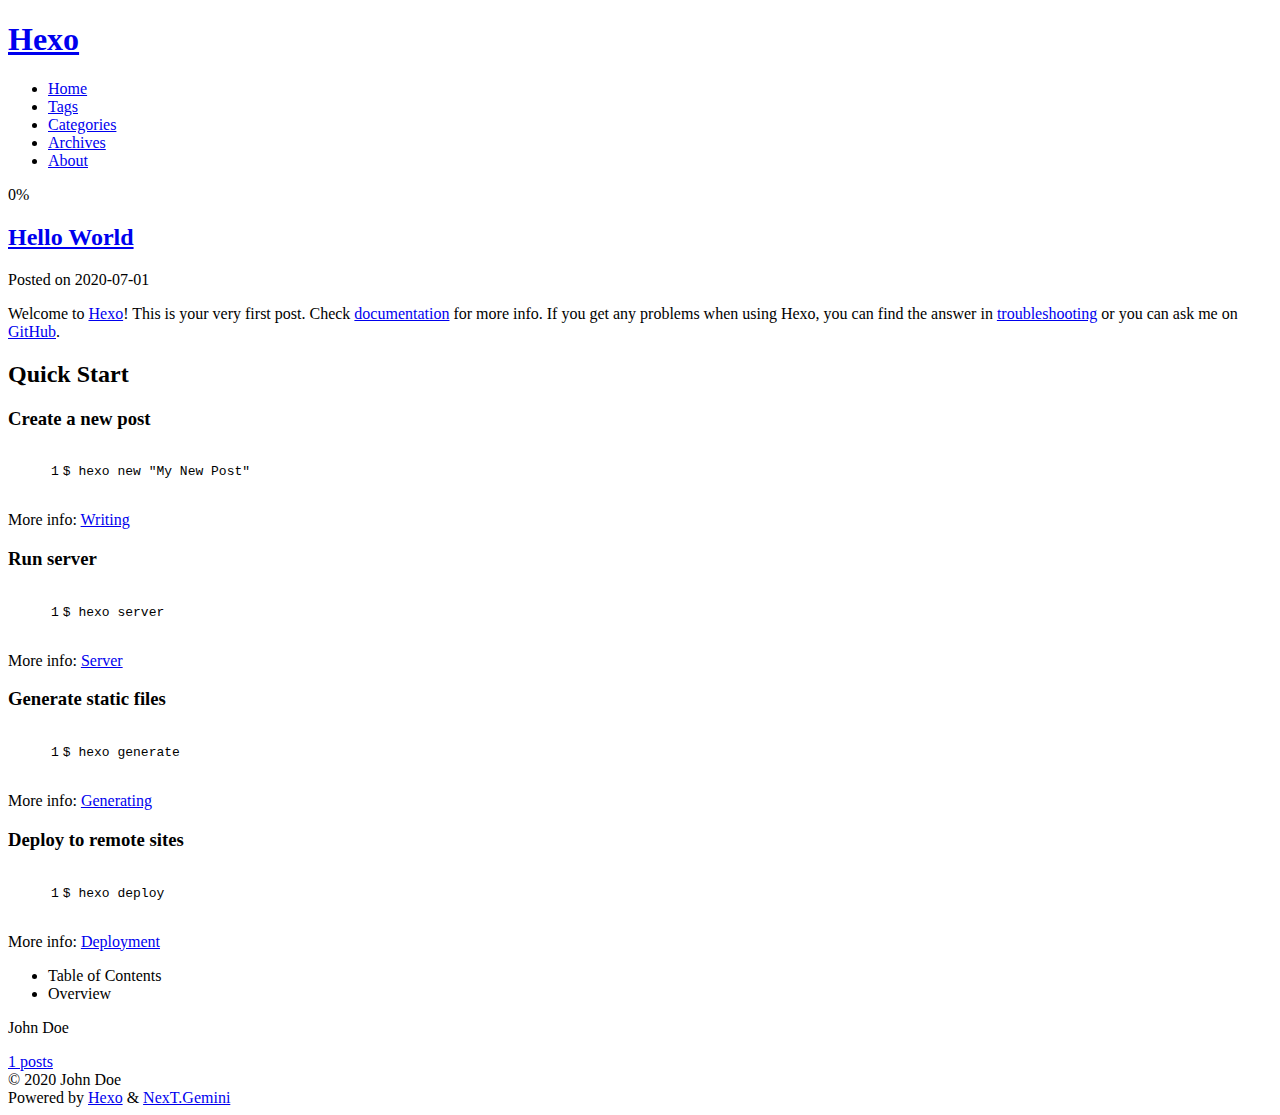
==== commit c22e5b33: "Site updated: 2020-07-02 12:39:24" ====
--- a/index.html
+++ b/index.html
@@ -17,7 +17,7 @@
 
 <script id="hexo-configurations">
     var NexT = window.NexT || {};
-    var CONFIG = {"hostname":"dw_zhouyu.gitee.io","root":"/blog/","scheme":"Muse","version":"7.8.0","exturl":false,"sidebar":{"position":"left","display":"post","padding":18,"offset":12,"onmobile":false},"copycode":{"enable":false,"show_result":false,"style":null},"back2top":{"enable":true,"sidebar":false,"scrollpercent":false},"bookmark":{"enable":false,"color":"#222","save":"auto"},"fancybox":false,"mediumzoom":false,"lazyload":false,"pangu":false,"comments":{"style":"tabs","active":null,"storage":true,"lazyload":false,"nav":null},"algolia":{"hits":{"per_page":10},"labels":{"input_placeholder":"Search for Posts","hits_empty":"We didn't find any results for the search: ${query}","hits_stats":"${hits} results found in ${time} ms"}},"localsearch":{"enable":false,"trigger":"auto","top_n_per_article":1,"unescape":false,"preload":false},"motion":{"enable":true,"async":false,"transition":{"post_block":"fadeIn","post_header":"slideDownIn","post_body":"slideDownIn","coll_header":"slideLeftIn","sidebar":"slideUpIn"}}};
+    var CONFIG = {"hostname":"dw_zhouyu.gitee.io","root":"/blog/","scheme":"Gemini","version":"7.8.0","exturl":false,"sidebar":{"position":"left","display":"post","padding":18,"offset":12,"onmobile":false},"copycode":{"enable":false,"show_result":false,"style":null},"back2top":{"enable":true,"sidebar":false,"scrollpercent":false},"bookmark":{"enable":false,"color":"#222","save":"auto"},"fancybox":false,"mediumzoom":false,"lazyload":false,"pangu":false,"comments":{"style":"tabs","active":null,"storage":true,"lazyload":false,"nav":null},"algolia":{"hits":{"per_page":10},"labels":{"input_placeholder":"Search for Posts","hits_empty":"We didn't find any results for the search: ${query}","hits_stats":"${hits} results found in ${time} ms"}},"localsearch":{"enable":false,"trigger":"auto","top_n_per_article":1,"unescape":false,"preload":false},"motion":{"enable":true,"async":false,"transition":{"post_block":"fadeIn","post_header":"slideDownIn","post_body":"slideDownIn","coll_header":"slideLeftIn","sidebar":"slideUpIn"}}};
   </script>
 
   <meta property="og:type" content="website">
@@ -113,9 +113,24 @@
     <a href="/blog/" rel="section"><i class="fa fa-home fa-fw"></i>Home</a>
 
   </li>
+        <li class="menu-item menu-item-tags">
+
+    <a href="/blog/tags/" rel="section"><i class="fa fa-tags fa-fw"></i>Tags</a>
+
+  </li>
+        <li class="menu-item menu-item-categories">
+
+    <a href="/blog/categories/" rel="section"><i class="fa fa-th fa-fw"></i>Categories</a>
+
+  </li>
         <li class="menu-item menu-item-archives">
 
     <a href="/blog/archives/" rel="section"><i class="fa fa-archive fa-fw"></i>Archives</a>
+
+  </li>
+        <li class="menu-item menu-item-about">
+
+    <a href="/blog/about/" rel="section"><i class="fa fa-user fa-fw"></i>About</a>
 
   </li>
   </ul>
@@ -311,7 +326,7 @@
   </span>
   <span class="author" itemprop="copyrightHolder">John Doe</span>
 </div>
-  <div class="powered-by">Powered by <a href="https://hexo.io/" class="theme-link" rel="noopener" target="_blank">Hexo</a> & <a href="https://muse.theme-next.org/" class="theme-link" rel="noopener" target="_blank">NexT.Muse</a>
+  <div class="powered-by">Powered by <a href="https://hexo.io/" class="theme-link" rel="noopener" target="_blank">Hexo</a> & <a href="https://theme-next.org/" class="theme-link" rel="noopener" target="_blank">NexT.Gemini</a>
   </div>
 
         
@@ -329,6 +344,7 @@
 
   
   <script src="/blog/lib/anime.min.js"></script>
+  <script src="/blog/lib/pjax/pjax.min.js"></script>
   <script src="/blog/lib/velocity/velocity.min.js"></script>
   <script src="/blog/lib/velocity/velocity.ui.min.js"></script>
 
@@ -337,33 +353,94 @@
 <script src="/blog/js/motion.js"></script>
 
 
-<script src="/blog/js/schemes/muse.js"></script>
+<script src="/blog/js/schemes/pisces.js"></script>
 
 
 <script src="/blog/js/next-boot.js"></script>
 
-
-
-
-  
-
-
-
-
-
-
-
-
-
-
-
-
-
-
-
-  
-
-  
-
+  <script>
+var pjax = new Pjax({
+  selectors: [
+    'head title',
+    '#page-configurations',
+    '.content-wrap',
+    '.post-toc-wrap',
+    '.languages',
+    '#pjax'
+  ],
+  switches: {
+    '.post-toc-wrap': Pjax.switches.innerHTML
+  },
+  analytics: false,
+  cacheBust: false,
+  scrollTo : !CONFIG.bookmark.enable
+});
+
+window.addEventListener('pjax:success', () => {
+  document.querySelectorAll('script[data-pjax], script#page-configurations, #pjax script').forEach(element => {
+    var code = element.text || element.textContent || element.innerHTML || '';
+    var parent = element.parentNode;
+    parent.removeChild(element);
+    var script = document.createElement('script');
+    if (element.id) {
+      script.id = element.id;
+    }
+    if (element.className) {
+      script.className = element.className;
+    }
+    if (element.type) {
+      script.type = element.type;
+    }
+    if (element.src) {
+      script.src = element.src;
+      // Force synchronous loading of peripheral JS.
+      script.async = false;
+    }
+    if (element.dataset.pjax !== undefined) {
+      script.dataset.pjax = '';
+    }
+    if (code !== '') {
+      script.appendChild(document.createTextNode(code));
+    }
+    parent.appendChild(script);
+  });
+  NexT.boot.refresh();
+  // Define Motion Sequence & Bootstrap Motion.
+  if (CONFIG.motion.enable) {
+    NexT.motion.integrator
+      .init()
+      .add(NexT.motion.middleWares.subMenu)
+      .add(NexT.motion.middleWares.postList)
+      .bootstrap();
+  }
+  NexT.utils.updateSidebarPosition();
+});
+</script>
+
+
+
+
+  
+
+
+
+
+
+
+
+
+
+
+
+
+
+
+
+    <div id="pjax">
+  
+
+  
+
+    </div>
 </body>
 </html>
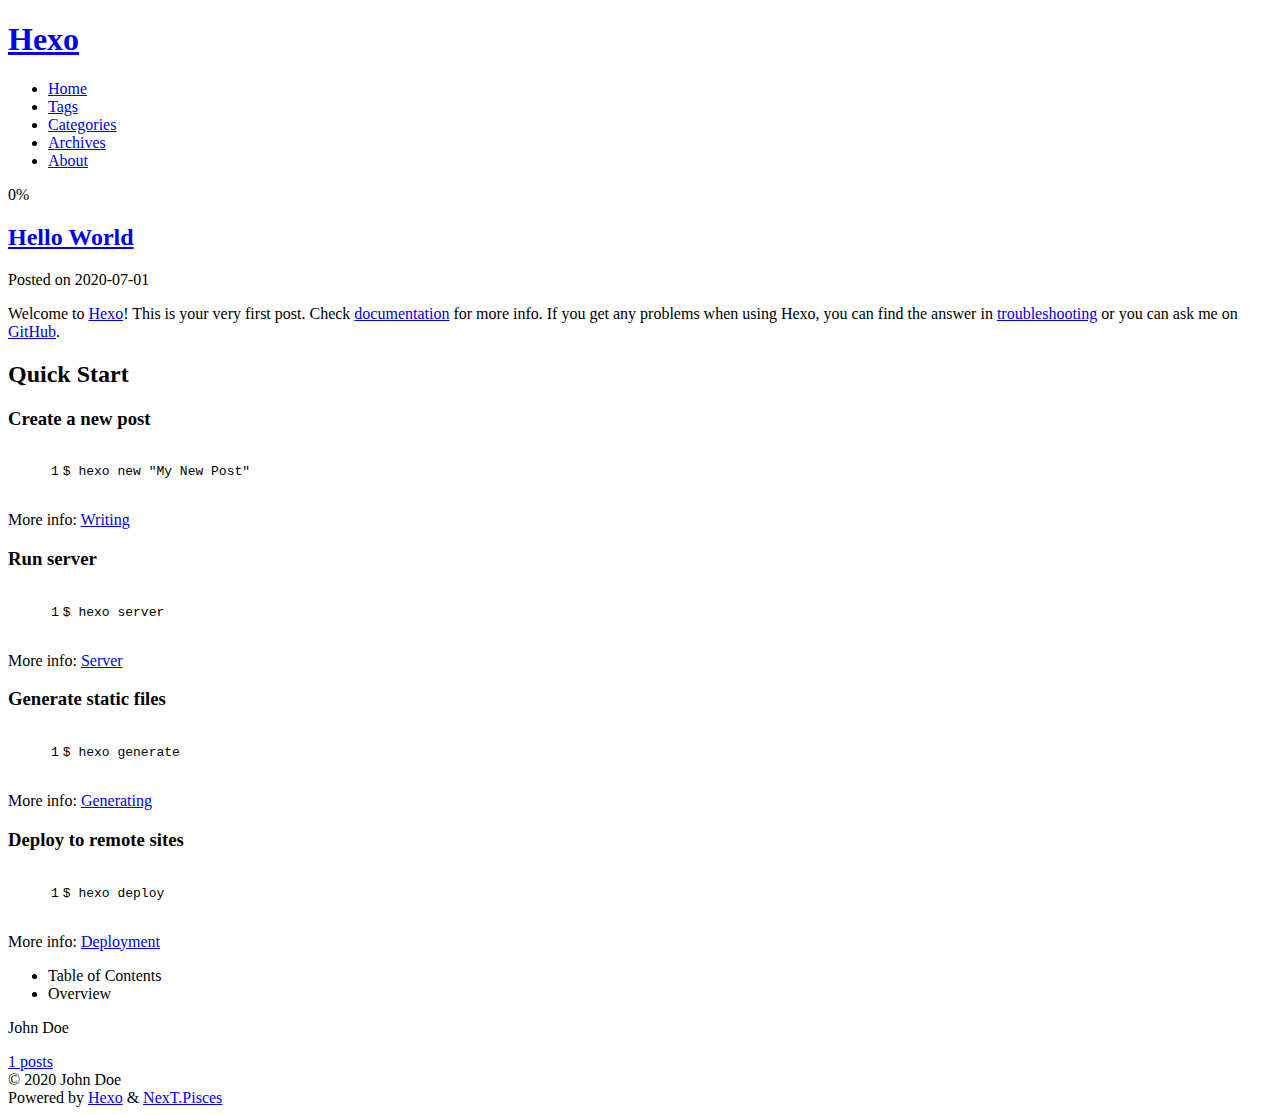
==== commit 7b1869f9: "Site updated: 2020-07-02 21:05:12" ====
--- a/index.html
+++ b/index.html
@@ -17,7 +17,7 @@
 
 <script id="hexo-configurations">
     var NexT = window.NexT || {};
-    var CONFIG = {"hostname":"dw_zhouyu.gitee.io","root":"/blog/","scheme":"Gemini","version":"7.8.0","exturl":false,"sidebar":{"position":"left","display":"post","padding":18,"offset":12,"onmobile":false},"copycode":{"enable":false,"show_result":false,"style":null},"back2top":{"enable":true,"sidebar":false,"scrollpercent":false},"bookmark":{"enable":false,"color":"#222","save":"auto"},"fancybox":false,"mediumzoom":false,"lazyload":false,"pangu":false,"comments":{"style":"tabs","active":null,"storage":true,"lazyload":false,"nav":null},"algolia":{"hits":{"per_page":10},"labels":{"input_placeholder":"Search for Posts","hits_empty":"We didn't find any results for the search: ${query}","hits_stats":"${hits} results found in ${time} ms"}},"localsearch":{"enable":false,"trigger":"auto","top_n_per_article":1,"unescape":false,"preload":false},"motion":{"enable":true,"async":false,"transition":{"post_block":"fadeIn","post_header":"slideDownIn","post_body":"slideDownIn","coll_header":"slideLeftIn","sidebar":"slideUpIn"}}};
+    var CONFIG = {"hostname":"dw_zhouyu.gitee.io","root":"/blog/","scheme":"Pisces","version":"7.8.0","exturl":false,"sidebar":{"position":"left","display":"post","padding":18,"offset":12,"onmobile":false},"copycode":{"enable":false,"show_result":false,"style":null},"back2top":{"enable":true,"sidebar":false,"scrollpercent":false},"bookmark":{"enable":false,"color":"#222","save":"auto"},"fancybox":false,"mediumzoom":false,"lazyload":false,"pangu":false,"comments":{"style":"tabs","active":null,"storage":true,"lazyload":false,"nav":null},"algolia":{"hits":{"per_page":10},"labels":{"input_placeholder":"Search for Posts","hits_empty":"We didn't find any results for the search: ${query}","hits_stats":"${hits} results found in ${time} ms"}},"localsearch":{"enable":false,"trigger":"auto","top_n_per_article":1,"unescape":false,"preload":false},"motion":{"enable":true,"async":false,"transition":{"post_block":"fadeIn","post_header":"slideDownIn","post_body":"slideDownIn","coll_header":"slideLeftIn","sidebar":"slideUpIn"}}};
   </script>
 
   <meta property="og:type" content="website">
@@ -326,7 +326,7 @@
   </span>
   <span class="author" itemprop="copyrightHolder">John Doe</span>
 </div>
-  <div class="powered-by">Powered by <a href="https://hexo.io/" class="theme-link" rel="noopener" target="_blank">Hexo</a> & <a href="https://theme-next.org/" class="theme-link" rel="noopener" target="_blank">NexT.Gemini</a>
+  <div class="powered-by">Powered by <a href="https://hexo.io/" class="theme-link" rel="noopener" target="_blank">Hexo</a> & <a href="https://pisces.theme-next.org/" class="theme-link" rel="noopener" target="_blank">NexT.Pisces</a>
   </div>
 
         
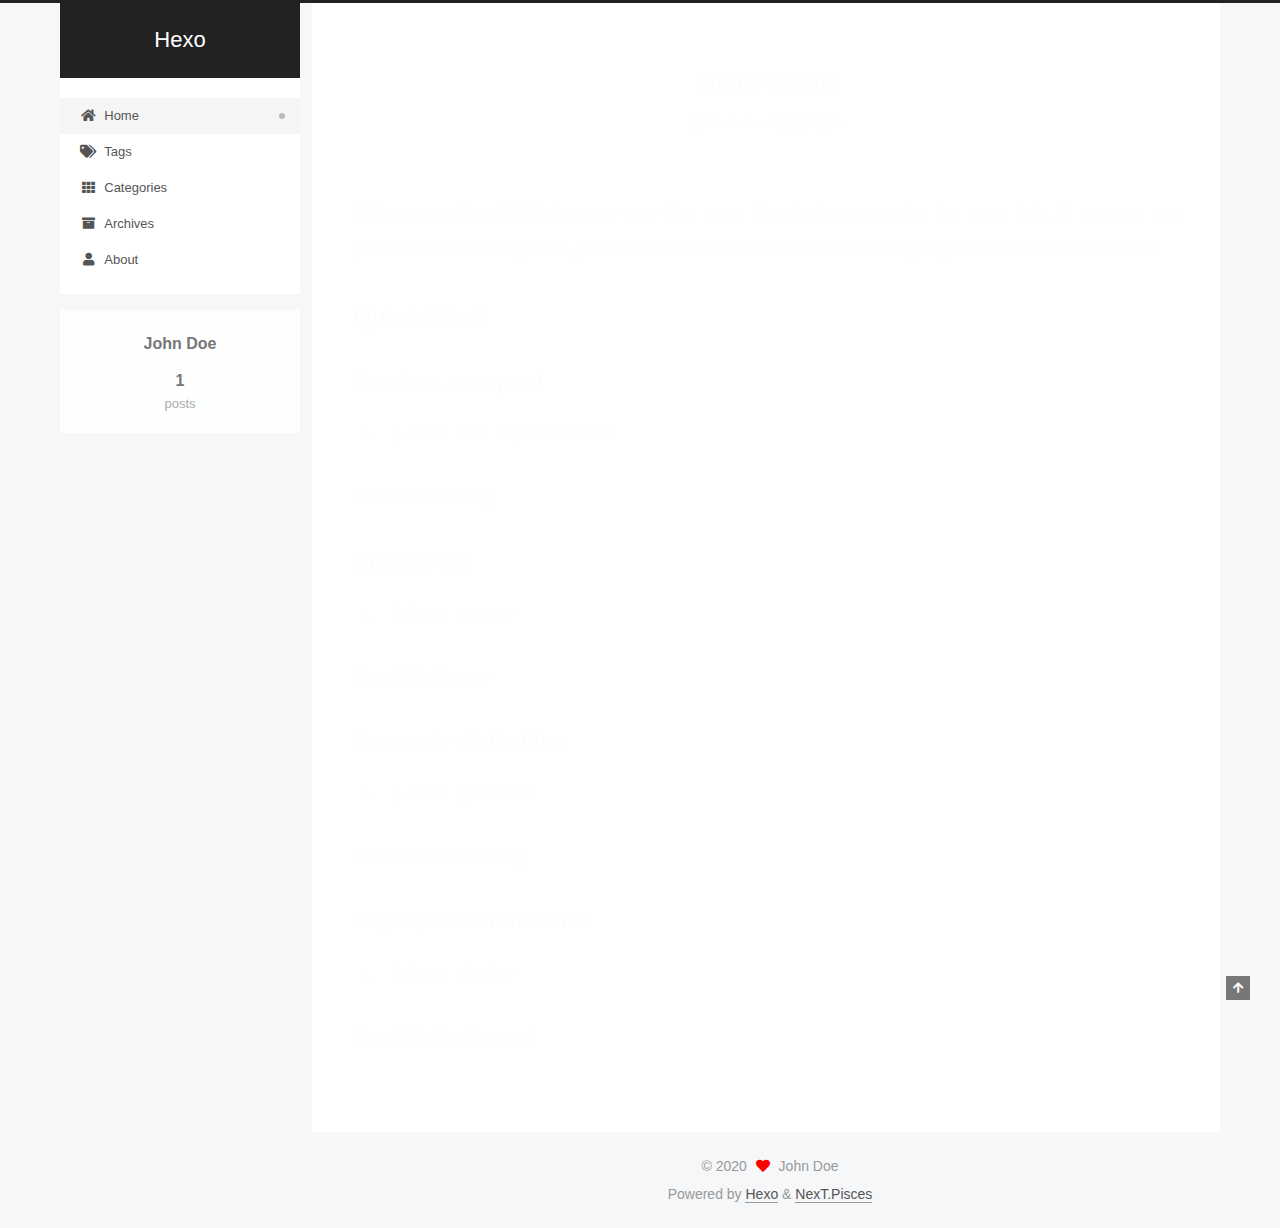
==== commit b61fc9b4: "Site updated: 2020-07-02 21:23:39" ====
--- a/index.html
+++ b/index.html
@@ -5,30 +5,30 @@
 <meta name="viewport" content="width=device-width, initial-scale=1, maximum-scale=2">
 <meta name="theme-color" content="#222">
 <meta name="generator" content="Hexo 4.2.1">
-  <link rel="apple-touch-icon" sizes="180x180" href="/blog/images/apple-touch-icon-next.png">
-  <link rel="icon" type="image/png" sizes="32x32" href="/blog/images/favicon-32x32-next.png">
-  <link rel="icon" type="image/png" sizes="16x16" href="/blog/images/favicon-16x16-next.png">
-  <link rel="mask-icon" href="/blog/images/logo.svg" color="#222">
-
-<link rel="stylesheet" href="/blog/css/main.css">
-
-
-<link rel="stylesheet" href="/blog/lib/font-awesome/css/all.min.css">
+  <link rel="apple-touch-icon" sizes="180x180" href="/images/apple-touch-icon-next.png">
+  <link rel="icon" type="image/png" sizes="32x32" href="/images/favicon-32x32-next.png">
+  <link rel="icon" type="image/png" sizes="16x16" href="/images/favicon-16x16-next.png">
+  <link rel="mask-icon" href="/images/logo.svg" color="#222">
+
+<link rel="stylesheet" href="/css/main.css">
+
+
+<link rel="stylesheet" href="/lib/font-awesome/css/all.min.css">
 
 <script id="hexo-configurations">
     var NexT = window.NexT || {};
-    var CONFIG = {"hostname":"dw_zhouyu.gitee.io","root":"/blog/","scheme":"Pisces","version":"7.8.0","exturl":false,"sidebar":{"position":"left","display":"post","padding":18,"offset":12,"onmobile":false},"copycode":{"enable":false,"show_result":false,"style":null},"back2top":{"enable":true,"sidebar":false,"scrollpercent":false},"bookmark":{"enable":false,"color":"#222","save":"auto"},"fancybox":false,"mediumzoom":false,"lazyload":false,"pangu":false,"comments":{"style":"tabs","active":null,"storage":true,"lazyload":false,"nav":null},"algolia":{"hits":{"per_page":10},"labels":{"input_placeholder":"Search for Posts","hits_empty":"We didn't find any results for the search: ${query}","hits_stats":"${hits} results found in ${time} ms"}},"localsearch":{"enable":false,"trigger":"auto","top_n_per_article":1,"unescape":false,"preload":false},"motion":{"enable":true,"async":false,"transition":{"post_block":"fadeIn","post_header":"slideDownIn","post_body":"slideDownIn","coll_header":"slideLeftIn","sidebar":"slideUpIn"}}};
+    var CONFIG = {"hostname":"yoursite.com","root":"/","scheme":"Pisces","version":"7.8.0","exturl":false,"sidebar":{"position":"left","display":"post","padding":18,"offset":12,"onmobile":false},"copycode":{"enable":false,"show_result":false,"style":null},"back2top":{"enable":true,"sidebar":false,"scrollpercent":false},"bookmark":{"enable":false,"color":"#222","save":"auto"},"fancybox":false,"mediumzoom":false,"lazyload":false,"pangu":false,"comments":{"style":"tabs","active":null,"storage":true,"lazyload":false,"nav":null},"algolia":{"hits":{"per_page":10},"labels":{"input_placeholder":"Search for Posts","hits_empty":"We didn't find any results for the search: ${query}","hits_stats":"${hits} results found in ${time} ms"}},"localsearch":{"enable":false,"trigger":"auto","top_n_per_article":1,"unescape":false,"preload":false},"motion":{"enable":true,"async":false,"transition":{"post_block":"fadeIn","post_header":"slideDownIn","post_body":"slideDownIn","coll_header":"slideLeftIn","sidebar":"slideUpIn"}}};
   </script>
 
   <meta property="og:type" content="website">
 <meta property="og:title" content="Hexo">
-<meta property="og:url" content="https://dw_zhouyu.gitee.io/blog/index.html">
+<meta property="og:url" content="http://yoursite.com/index.html">
 <meta property="og:site_name" content="Hexo">
 <meta property="og:locale" content="en_US">
 <meta property="article:author" content="John Doe">
 <meta name="twitter:card" content="summary">
 
-<link rel="canonical" href="https://dw_zhouyu.gitee.io/blog/">
+<link rel="canonical" href="http://yoursite.com/">
 
 
 <script id="page-configurations">
@@ -90,7 +90,7 @@
 
   <div class="site-meta">
 
-    <a href="/blog/" class="brand" rel="start">
+    <a href="/" class="brand" rel="start">
       <span class="logo-line-before"><i></i></span>
       <h1 class="site-title">Hexo</h1>
       <span class="logo-line-after"><i></i></span>
@@ -110,27 +110,27 @@
   <ul id="menu" class="main-menu menu">
         <li class="menu-item menu-item-home">
 
-    <a href="/blog/" rel="section"><i class="fa fa-home fa-fw"></i>Home</a>
+    <a href="/" rel="section"><i class="fa fa-home fa-fw"></i>Home</a>
 
   </li>
         <li class="menu-item menu-item-tags">
 
-    <a href="/blog/tags/" rel="section"><i class="fa fa-tags fa-fw"></i>Tags</a>
+    <a href="/tags/" rel="section"><i class="fa fa-tags fa-fw"></i>Tags</a>
 
   </li>
         <li class="menu-item menu-item-categories">
 
-    <a href="/blog/categories/" rel="section"><i class="fa fa-th fa-fw"></i>Categories</a>
+    <a href="/categories/" rel="section"><i class="fa fa-th fa-fw"></i>Categories</a>
 
   </li>
         <li class="menu-item menu-item-archives">
 
-    <a href="/blog/archives/" rel="section"><i class="fa fa-archive fa-fw"></i>Archives</a>
+    <a href="/archives/" rel="section"><i class="fa fa-archive fa-fw"></i>Archives</a>
 
   </li>
         <li class="menu-item menu-item-about">
 
-    <a href="/blog/about/" rel="section"><i class="fa fa-user fa-fw"></i>About</a>
+    <a href="/about/" rel="section"><i class="fa fa-user fa-fw"></i>About</a>
 
   </li>
   </ul>
@@ -160,10 +160,10 @@
   
   
   <article itemscope itemtype="http://schema.org/Article" class="post-block" lang="en">
-    <link itemprop="mainEntityOfPage" href="https://dw_zhouyu.gitee.io/blog/2020/07/01/hello-world/">
+    <link itemprop="mainEntityOfPage" href="http://yoursite.com/2020/07/01/hello-world/">
 
     <span hidden itemprop="author" itemscope itemtype="http://schema.org/Person">
-      <meta itemprop="image" content="/blog/images/avatar.gif">
+      <meta itemprop="image" content="/images/avatar.gif">
       <meta itemprop="name" content="John Doe">
       <meta itemprop="description" content="">
     </span>
@@ -174,7 +174,7 @@
       <header class="post-header">
         <h2 class="post-title" itemprop="name headline">
           
-            <a href="/blog/2020/07/01/hello-world/" class="post-title-link" itemprop="url">Hello World</a>
+            <a href="/2020/07/01/hello-world/" class="post-title-link" itemprop="url">Hello World</a>
         </h2>
 
         <div class="post-meta">
@@ -290,7 +290,7 @@
 <div class="site-state-wrap motion-element">
   <nav class="site-state">
       <div class="site-state-item site-state-posts">
-          <a href="/blog/archives/">
+          <a href="/archives/">
         
           <span class="site-state-item-count">1</span>
           <span class="site-state-item-name">posts</span>
@@ -343,20 +343,20 @@
   </div>
 
   
-  <script src="/blog/lib/anime.min.js"></script>
-  <script src="/blog/lib/pjax/pjax.min.js"></script>
-  <script src="/blog/lib/velocity/velocity.min.js"></script>
-  <script src="/blog/lib/velocity/velocity.ui.min.js"></script>
-
-<script src="/blog/js/utils.js"></script>
-
-<script src="/blog/js/motion.js"></script>
-
-
-<script src="/blog/js/schemes/pisces.js"></script>
-
-
-<script src="/blog/js/next-boot.js"></script>
+  <script src="/lib/anime.min.js"></script>
+  <script src="/lib/pjax/pjax.min.js"></script>
+  <script src="/lib/velocity/velocity.min.js"></script>
+  <script src="/lib/velocity/velocity.ui.min.js"></script>
+
+<script src="/js/utils.js"></script>
+
+<script src="/js/motion.js"></script>
+
+
+<script src="/js/schemes/pisces.js"></script>
+
+
+<script src="/js/next-boot.js"></script>
 
   <script>
 var pjax = new Pjax({
--- a/css/main.css
+++ b/css/main.css
@@ -0,0 +1,2441 @@
+:root {
+  --body-bg-color: #f5f7f9;
+  --content-bg-color: #fff;
+  --card-bg-color: #f5f5f5;
+  --text-color: #555;
+  --blockquote-color: #666;
+  --link-color: #555;
+  --link-hover-color: #222;
+  --brand-color: #fff;
+  --brand-hover-color: #fff;
+  --table-row-odd-bg-color: #f9f9f9;
+  --table-row-hover-bg-color: #f5f5f5;
+  --menu-item-bg-color: #f5f5f5;
+  --btn-default-bg: #fff;
+  --btn-default-color: #555;
+  --btn-default-border-color: #555;
+  --btn-default-hover-bg: #222;
+  --btn-default-hover-color: #fff;
+  --btn-default-hover-border-color: #222;
+}
+html {
+  line-height: 1.15; /* 1 */
+  -webkit-text-size-adjust: 100%; /* 2 */
+}
+body {
+  margin: 0;
+}
+main {
+  display: block;
+}
+h1 {
+  font-size: 2em;
+  margin: 0.67em 0;
+}
+hr {
+  box-sizing: content-box; /* 1 */
+  height: 0; /* 1 */
+  overflow: visible; /* 2 */
+}
+pre {
+  font-family: monospace, monospace; /* 1 */
+  font-size: 1em; /* 2 */
+}
+a {
+  background: transparent;
+}
+abbr[title] {
+  border-bottom: none; /* 1 */
+  text-decoration: underline; /* 2 */
+  text-decoration: underline dotted; /* 2 */
+}
+b,
+strong {
+  font-weight: bolder;
+}
+code,
+kbd,
+samp {
+  font-family: monospace, monospace; /* 1 */
+  font-size: 1em; /* 2 */
+}
+small {
+  font-size: 80%;
+}
+sub,
+sup {
+  font-size: 75%;
+  line-height: 0;
+  position: relative;
+  vertical-align: baseline;
+}
+sub {
+  bottom: -0.25em;
+}
+sup {
+  top: -0.5em;
+}
+img {
+  border-style: none;
+}
+button,
+input,
+optgroup,
+select,
+textarea {
+  font-family: inherit; /* 1 */
+  font-size: 100%; /* 1 */
+  line-height: 1.15; /* 1 */
+  margin: 0; /* 2 */
+}
+button,
+input {
+/* 1 */
+  overflow: visible;
+}
+button,
+select {
+/* 1 */
+  text-transform: none;
+}
+button,
+[type='button'],
+[type='reset'],
+[type='submit'] {
+  -webkit-appearance: button;
+}
+button::-moz-focus-inner,
+[type='button']::-moz-focus-inner,
+[type='reset']::-moz-focus-inner,
+[type='submit']::-moz-focus-inner {
+  border-style: none;
+  padding: 0;
+}
+button:-moz-focusring,
+[type='button']:-moz-focusring,
+[type='reset']:-moz-focusring,
+[type='submit']:-moz-focusring {
+  outline: 1px dotted ButtonText;
+}
+fieldset {
+  padding: 0.35em 0.75em 0.625em;
+}
+legend {
+  box-sizing: border-box; /* 1 */
+  color: inherit; /* 2 */
+  display: table; /* 1 */
+  max-width: 100%; /* 1 */
+  padding: 0; /* 3 */
+  white-space: normal; /* 1 */
+}
+progress {
+  vertical-align: baseline;
+}
+textarea {
+  overflow: auto;
+}
+[type='checkbox'],
+[type='radio'] {
+  box-sizing: border-box; /* 1 */
+  padding: 0; /* 2 */
+}
+[type='number']::-webkit-inner-spin-button,
+[type='number']::-webkit-outer-spin-button {
+  height: auto;
+}
+[type='search'] {
+  outline-offset: -2px; /* 2 */
+  -webkit-appearance: textfield; /* 1 */
+}
+[type='search']::-webkit-search-decoration {
+  -webkit-appearance: none;
+}
+::-webkit-file-upload-button {
+  font: inherit; /* 2 */
+  -webkit-appearance: button; /* 1 */
+}
+details {
+  display: block;
+}
+summary {
+  display: list-item;
+}
+template {
+  display: none;
+}
+[hidden] {
+  display: none;
+}
+::selection {
+  background: #262a30;
+  color: #eee;
+}
+html,
+body {
+  height: 100%;
+}
+body {
+  background: var(--body-bg-color);
+  color: var(--text-color);
+  font-family: 'Lato', "PingFang SC", "Microsoft YaHei", sans-serif;
+  font-size: 1em;
+  line-height: 2;
+}
+@media (max-width: 991px) {
+  body {
+    padding-left: 0 !important;
+    padding-right: 0 !important;
+  }
+}
+h1,
+h2,
+h3,
+h4,
+h5,
+h6 {
+  font-family: 'Lato', "PingFang SC", "Microsoft YaHei", sans-serif;
+  font-weight: bold;
+  line-height: 1.5;
+  margin: 20px 0 15px;
+}
+h1 {
+  font-size: 1.5em;
+}
+h2 {
+  font-size: 1.375em;
+}
+h3 {
+  font-size: 1.25em;
+}
+h4 {
+  font-size: 1.125em;
+}
+h5 {
+  font-size: 1em;
+}
+h6 {
+  font-size: 0.875em;
+}
+p {
+  margin: 0 0 20px 0;
+}
+a,
+span.exturl {
+  border-bottom: 1px solid #999;
+  color: var(--link-color);
+  outline: 0;
+  text-decoration: none;
+  overflow-wrap: break-word;
+  word-wrap: break-word;
+  cursor: pointer;
+}
+a:hover,
+span.exturl:hover {
+  border-bottom-color: var(--link-hover-color);
+  color: var(--link-hover-color);
+}
+iframe,
+img,
+video {
+  display: block;
+  margin-left: auto;
+  margin-right: auto;
+  max-width: 100%;
+}
+hr {
+  background-image: repeating-linear-gradient(-45deg, #ddd, #ddd 4px, transparent 4px, transparent 8px);
+  border: 0;
+  height: 3px;
+  margin: 40px 0;
+}
+blockquote {
+  border-left: 4px solid #ddd;
+  color: var(--blockquote-color);
+  margin: 0;
+  padding: 0 15px;
+}
+blockquote cite::before {
+  content: '-';
+  padding: 0 5px;
+}
+dt {
+  font-weight: bold;
+}
+dd {
+  margin: 0;
+  padding: 0;
+}
+kbd {
+  background-color: #f5f5f5;
+  background-image: linear-gradient(#eee, #fff, #eee);
+  border: 1px solid #ccc;
+  border-radius: 0.2em;
+  box-shadow: 0.1em 0.1em 0.2em rgba(0,0,0,0.1);
+  color: #555;
+  font-family: inherit;
+  padding: 0.1em 0.3em;
+  white-space: nowrap;
+}
+.table-container {
+  overflow: auto;
+}
+table {
+  border-collapse: collapse;
+  border-spacing: 0;
+  font-size: 0.875em;
+  margin: 0 0 20px 0;
+  width: 100%;
+}
+tbody tr:nth-of-type(odd) {
+  background: var(--table-row-odd-bg-color);
+}
+tbody tr:hover {
+  background: var(--table-row-hover-bg-color);
+}
+caption,
+th,
+td {
+  font-weight: normal;
+  padding: 8px;
+  vertical-align: middle;
+}
+th,
+td {
+  border: 1px solid #ddd;
+  border-bottom: 3px solid #ddd;
+}
+th {
+  font-weight: 700;
+  padding-bottom: 10px;
+}
+td {
+  border-bottom-width: 1px;
+}
+.btn {
+  background: var(--btn-default-bg);
+  border: 2px solid var(--btn-default-border-color);
+  border-radius: 2px;
+  color: var(--btn-default-color);
+  display: inline-block;
+  font-size: 0.875em;
+  line-height: 2;
+  padding: 0 20px;
+  text-decoration: none;
+  transition-property: background-color;
+  transition-delay: 0s;
+  transition-duration: 0.2s;
+  transition-timing-function: ease-in-out;
+}
+.btn:hover {
+  background: var(--btn-default-hover-bg);
+  border-color: var(--btn-default-hover-border-color);
+  color: var(--btn-default-hover-color);
+}
+.btn + .btn {
+  margin: 0 0 8px 8px;
+}
+.btn .fa-fw {
+  text-align: left;
+  width: 1.285714285714286em;
+}
+.toggle {
+  line-height: 0;
+}
+.toggle .toggle-line {
+  background: #fff;
+  display: inline-block;
+  height: 2px;
+  left: 0;
+  position: relative;
+  top: 0;
+  transition: all 0.4s;
+  vertical-align: top;
+  width: 100%;
+}
+.toggle .toggle-line:not(:first-child) {
+  margin-top: 3px;
+}
+.toggle.toggle-arrow .toggle-line-first {
+  left: 50%;
+  top: 2px;
+  transform: rotate(45deg);
+  width: 50%;
+}
+.toggle.toggle-arrow .toggle-line-middle {
+  left: 2px;
+  width: 90%;
+}
+.toggle.toggle-arrow .toggle-line-last {
+  left: 50%;
+  top: -2px;
+  transform: rotate(-45deg);
+  width: 50%;
+}
+.toggle.toggle-close .toggle-line-first {
+  transform: rotate(-45deg);
+  top: 5px;
+}
+.toggle.toggle-close .toggle-line-middle {
+  opacity: 0;
+}
+.toggle.toggle-close .toggle-line-last {
+  transform: rotate(45deg);
+  top: -5px;
+}
+.highlight,
+pre {
+  background: #f7f7f7;
+  color: #4d4d4c;
+  line-height: 1.6;
+  margin: 0 auto 20px;
+}
+pre,
+code {
+  font-family: consolas, Menlo, monospace, "PingFang SC", "Microsoft YaHei";
+}
+code {
+  background: #eee;
+  border-radius: 3px;
+  color: #555;
+  padding: 2px 4px;
+  overflow-wrap: break-word;
+  word-wrap: break-word;
+}
+.highlight *::selection {
+  background: #d6d6d6;
+}
+.highlight pre {
+  border: 0;
+  margin: 0;
+  padding: 10px 0;
+}
+.highlight table {
+  border: 0;
+  margin: 0;
+  width: auto;
+}
+.highlight td {
+  border: 0;
+  padding: 0;
+}
+.highlight figcaption {
+  background: #eff2f3;
+  color: #4d4d4c;
+  display: flex;
+  font-size: 0.875em;
+  justify-content: space-between;
+  line-height: 1.2;
+  padding: 0.5em;
+}
+.highlight figcaption a {
+  color: #4d4d4c;
+}
+.highlight figcaption a:hover {
+  border-bottom-color: #4d4d4c;
+}
+.highlight .gutter {
+  -moz-user-select: none;
+  -ms-user-select: none;
+  -webkit-user-select: none;
+  user-select: none;
+}
+.highlight .gutter pre {
+  background: #eff2f3;
+  color: #869194;
+  padding-left: 10px;
+  padding-right: 10px;
+  text-align: right;
+}
+.highlight .code pre {
+  background: #f7f7f7;
+  padding-left: 10px;
+  width: 100%;
+}
+.gist table {
+  width: auto;
+}
+.gist table td {
+  border: 0;
+}
+pre {
+  overflow: auto;
+  padding: 10px;
+}
+pre code {
+  background: none;
+  color: #4d4d4c;
+  font-size: 0.875em;
+  padding: 0;
+  text-shadow: none;
+}
+pre .deletion {
+  background: #fdd;
+}
+pre .addition {
+  background: #dfd;
+}
+pre .meta {
+  color: #eab700;
+  -moz-user-select: none;
+  -ms-user-select: none;
+  -webkit-user-select: none;
+  user-select: none;
+}
+pre .comment {
+  color: #8e908c;
+}
+pre .variable,
+pre .attribute,
+pre .tag,
+pre .name,
+pre .regexp,
+pre .ruby .constant,
+pre .xml .tag .title,
+pre .xml .pi,
+pre .xml .doctype,
+pre .html .doctype,
+pre .css .id,
+pre .css .class,
+pre .css .pseudo {
+  color: #c82829;
+}
+pre .number,
+pre .preprocessor,
+pre .built_in,
+pre .builtin-name,
+pre .literal,
+pre .params,
+pre .constant,
+pre .command {
+  color: #f5871f;
+}
+pre .ruby .class .title,
+pre .css .rules .attribute,
+pre .string,
+pre .symbol,
+pre .value,
+pre .inheritance,
+pre .header,
+pre .ruby .symbol,
+pre .xml .cdata,
+pre .special,
+pre .formula {
+  color: #718c00;
+}
+pre .title,
+pre .css .hexcolor {
+  color: #3e999f;
+}
+pre .function,
+pre .python .decorator,
+pre .python .title,
+pre .ruby .function .title,
+pre .ruby .title .keyword,
+pre .perl .sub,
+pre .javascript .title,
+pre .coffeescript .title {
+  color: #4271ae;
+}
+pre .keyword,
+pre .javascript .function {
+  color: #8959a8;
+}
+.blockquote-center {
+  border-left: none;
+  margin: 40px 0;
+  padding: 0;
+  position: relative;
+  text-align: center;
+}
+.blockquote-center .fa {
+  display: block;
+  opacity: 0.6;
+  position: absolute;
+  width: 100%;
+}
+.blockquote-center .fa-quote-left {
+  border-top: 1px solid #ccc;
+  text-align: left;
+  top: -20px;
+}
+.blockquote-center .fa-quote-right {
+  border-bottom: 1px solid #ccc;
+  text-align: right;
+  bottom: -20px;
+}
+.blockquote-center p,
+.blockquote-center div {
+  text-align: center;
+}
+.post-body .group-picture img {
+  margin: 0 auto;
+  padding: 0 3px;
+}
+.group-picture-row {
+  margin-bottom: 6px;
+  overflow: hidden;
+}
+.group-picture-column {
+  float: left;
+  margin-bottom: 10px;
+}
+.post-body .label {
+  color: #555;
+  display: inline;
+  padding: 0 2px;
+}
+.post-body .label.default {
+  background: #f0f0f0;
+}
+.post-body .label.primary {
+  background: #efe6f7;
+}
+.post-body .label.info {
+  background: #e5f2f8;
+}
+.post-body .label.success {
+  background: #e7f4e9;
+}
+.post-body .label.warning {
+  background: #fcf6e1;
+}
+.post-body .label.danger {
+  background: #fae8eb;
+}
+.post-body .tabs {
+  margin-bottom: 20px;
+}
+.post-body .tabs,
+.tabs-comment {
+  display: block;
+  padding-top: 10px;
+  position: relative;
+}
+.post-body .tabs ul.nav-tabs,
+.tabs-comment ul.nav-tabs {
+  display: flex;
+  flex-wrap: wrap;
+  margin: 0;
+  margin-bottom: -1px;
+  padding: 0;
+}
+@media (max-width: 413px) {
+  .post-body .tabs ul.nav-tabs,
+  .tabs-comment ul.nav-tabs {
+    display: block;
+    margin-bottom: 5px;
+  }
+}
+.post-body .tabs ul.nav-tabs li.tab,
+.tabs-comment ul.nav-tabs li.tab {
+  border-bottom: 1px solid #ddd;
+  border-left: 1px solid transparent;
+  border-right: 1px solid transparent;
+  border-top: 3px solid transparent;
+  flex-grow: 1;
+  list-style-type: none;
+  border-radius: 0 0 0 0;
+}
+@media (max-width: 413px) {
+  .post-body .tabs ul.nav-tabs li.tab,
+  .tabs-comment ul.nav-tabs li.tab {
+    border-bottom: 1px solid transparent;
+    border-left: 3px solid transparent;
+    border-right: 1px solid transparent;
+    border-top: 1px solid transparent;
+  }
+}
+@media (max-width: 413px) {
+  .post-body .tabs ul.nav-tabs li.tab,
+  .tabs-comment ul.nav-tabs li.tab {
+    border-radius: 0;
+  }
+}
+.post-body .tabs ul.nav-tabs li.tab a,
+.tabs-comment ul.nav-tabs li.tab a {
+  border-bottom: initial;
+  display: block;
+  line-height: 1.8;
+  outline: 0;
+  padding: 0.25em 0.75em;
+  text-align: center;
+  transition-delay: 0s;
+  transition-duration: 0.2s;
+  transition-timing-function: ease-out;
+}
+.post-body .tabs ul.nav-tabs li.tab a i,
+.tabs-comment ul.nav-tabs li.tab a i {
+  width: 1.285714285714286em;
+}
+.post-body .tabs ul.nav-tabs li.tab.active,
+.tabs-comment ul.nav-tabs li.tab.active {
+  border-bottom: 1px solid transparent;
+  border-left: 1px solid #ddd;
+  border-right: 1px solid #ddd;
+  border-top: 3px solid #fc6423;
+}
+@media (max-width: 413px) {
+  .post-body .tabs ul.nav-tabs li.tab.active,
+  .tabs-comment ul.nav-tabs li.tab.active {
+    border-bottom: 1px solid #ddd;
+    border-left: 3px solid #fc6423;
+    border-right: 1px solid #ddd;
+    border-top: 1px solid #ddd;
+  }
+}
+.post-body .tabs ul.nav-tabs li.tab.active a,
+.tabs-comment ul.nav-tabs li.tab.active a {
+  color: var(--link-color);
+  cursor: default;
+}
+.post-body .tabs .tab-content .tab-pane,
+.tabs-comment .tab-content .tab-pane {
+  border: 1px solid #ddd;
+  border-top: 0;
+  padding: 20px 20px 0 20px;
+  border-radius: 0;
+}
+.post-body .tabs .tab-content .tab-pane:not(.active),
+.tabs-comment .tab-content .tab-pane:not(.active) {
+  display: none;
+}
+.post-body .tabs .tab-content .tab-pane.active,
+.tabs-comment .tab-content .tab-pane.active {
+  display: block;
+}
+.post-body .tabs .tab-content .tab-pane.active:nth-of-type(1),
+.tabs-comment .tab-content .tab-pane.active:nth-of-type(1) {
+  border-radius: 0 0 0 0;
+}
+@media (max-width: 413px) {
+  .post-body .tabs .tab-content .tab-pane.active:nth-of-type(1),
+  .tabs-comment .tab-content .tab-pane.active:nth-of-type(1) {
+    border-radius: 0;
+  }
+}
+.post-body .note {
+  border-radius: 3px;
+  margin-bottom: 20px;
+  padding: 1em;
+  position: relative;
+  border: 1px solid #eee;
+  border-left-width: 5px;
+}
+.post-body .note h2,
+.post-body .note h3,
+.post-body .note h4,
+.post-body .note h5,
+.post-body .note h6 {
+  margin-top: 0;
+  border-bottom: initial;
+  margin-bottom: 0;
+  padding-top: 0;
+}
+.post-body .note p:first-child,
+.post-body .note ul:first-child,
+.post-body .note ol:first-child,
+.post-body .note table:first-child,
+.post-body .note pre:first-child,
+.post-body .note blockquote:first-child,
+.post-body .note img:first-child {
+  margin-top: 0;
+}
+.post-body .note p:last-child,
+.post-body .note ul:last-child,
+.post-body .note ol:last-child,
+.post-body .note table:last-child,
+.post-body .note pre:last-child,
+.post-body .note blockquote:last-child,
+.post-body .note img:last-child {
+  margin-bottom: 0;
+}
+.post-body .note.default {
+  border-left-color: #777;
+}
+.post-body .note.default h2,
+.post-body .note.default h3,
+.post-body .note.default h4,
+.post-body .note.default h5,
+.post-body .note.default h6 {
+  color: #777;
+}
+.post-body .note.primary {
+  border-left-color: #6f42c1;
+}
+.post-body .note.primary h2,
+.post-body .note.primary h3,
+.post-body .note.primary h4,
+.post-body .note.primary h5,
+.post-body .note.primary h6 {
+  color: #6f42c1;
+}
+.post-body .note.info {
+  border-left-color: #428bca;
+}
+.post-body .note.info h2,
+.post-body .note.info h3,
+.post-body .note.info h4,
+.post-body .note.info h5,
+.post-body .note.info h6 {
+  color: #428bca;
+}
+.post-body .note.success {
+  border-left-color: #5cb85c;
+}
+.post-body .note.success h2,
+.post-body .note.success h3,
+.post-body .note.success h4,
+.post-body .note.success h5,
+.post-body .note.success h6 {
+  color: #5cb85c;
+}
+.post-body .note.warning {
+  border-left-color: #f0ad4e;
+}
+.post-body .note.warning h2,
+.post-body .note.warning h3,
+.post-body .note.warning h4,
+.post-body .note.warning h5,
+.post-body .note.warning h6 {
+  color: #f0ad4e;
+}
+.post-body .note.danger {
+  border-left-color: #d9534f;
+}
+.post-body .note.danger h2,
+.post-body .note.danger h3,
+.post-body .note.danger h4,
+.post-body .note.danger h5,
+.post-body .note.danger h6 {
+  color: #d9534f;
+}
+.pagination .prev,
+.pagination .next,
+.pagination .page-number,
+.pagination .space {
+  display: inline-block;
+  margin: 0 10px;
+  padding: 0 11px;
+  position: relative;
+  top: -1px;
+}
+@media (max-width: 767px) {
+  .pagination .prev,
+  .pagination .next,
+  .pagination .page-number,
+  .pagination .space {
+    margin: 0 5px;
+  }
+}
+.pagination {
+  border-top: 1px solid #eee;
+  margin: 120px 0 0;
+  text-align: center;
+}
+.pagination .prev,
+.pagination .next,
+.pagination .page-number {
+  border-bottom: 0;
+  border-top: 1px solid #eee;
+  transition-property: border-color;
+  transition-delay: 0s;
+  transition-duration: 0.2s;
+  transition-timing-function: ease-in-out;
+}
+.pagination .prev:hover,
+.pagination .next:hover,
+.pagination .page-number:hover {
+  border-top-color: #222;
+}
+.pagination .space {
+  margin: 0;
+  padding: 0;
+}
+.pagination .prev {
+  margin-left: 0;
+}
+.pagination .next {
+  margin-right: 0;
+}
+.pagination .page-number.current {
+  background: #ccc;
+  border-top-color: #ccc;
+  color: #fff;
+}
+@media (max-width: 767px) {
+  .pagination {
+    border-top: none;
+  }
+  .pagination .prev,
+  .pagination .next,
+  .pagination .page-number {
+    border-bottom: 1px solid #eee;
+    border-top: 0;
+    margin-bottom: 10px;
+    padding: 0 10px;
+  }
+  .pagination .prev:hover,
+  .pagination .next:hover,
+  .pagination .page-number:hover {
+    border-bottom-color: #222;
+  }
+}
+.comments {
+  margin-top: 60px;
+  overflow: hidden;
+}
+.comment-button-group {
+  display: flex;
+  flex-wrap: wrap-reverse;
+  justify-content: center;
+  margin: 1em 0;
+}
+.comment-button-group .comment-button {
+  margin: 0.1em 0.2em;
+}
+.comment-button-group .comment-button.active {
+  background: var(--btn-default-hover-bg);
+  border-color: var(--btn-default-hover-border-color);
+  color: var(--btn-default-hover-color);
+}
+.comment-position {
+  display: none;
+}
+.comment-position.active {
+  display: block;
+}
+.tabs-comment {
+  background: var(--content-bg-color);
+  margin-top: 4em;
+  padding-top: 0;
+}
+.tabs-comment .comments {
+  border: 0;
+  box-shadow: none;
+  margin-top: 0;
+  padding-top: 0;
+}
+.container {
+  min-height: 100%;
+  position: relative;
+}
+.main-inner {
+  margin: 0 auto;
+  width: calc(100% - 20px);
+}
+@media (min-width: 1200px) {
+  .main-inner {
+    width: 1160px;
+  }
+}
+@media (min-width: 1600px) {
+  .main-inner {
+    width: 73%;
+  }
+}
+@media (max-width: 767px) {
+  .content-wrap {
+    padding: 0 20px;
+  }
+}
+.header {
+  background: transparent;
+}
+.header-inner {
+  margin: 0 auto;
+  width: calc(100% - 20px);
+}
+@media (min-width: 1200px) {
+  .header-inner {
+    width: 1160px;
+  }
+}
+@media (min-width: 1600px) {
+  .header-inner {
+    width: 73%;
+  }
+}
+.site-brand-container {
+  display: flex;
+  flex-shrink: 0;
+  padding: 0 10px;
+}
+.headband {
+  background: #222;
+  height: 3px;
+}
+.site-meta {
+  flex-grow: 1;
+  text-align: center;
+}
+@media (max-width: 767px) {
+  .site-meta {
+    text-align: center;
+  }
+}
+.brand {
+  border-bottom: none;
+  color: var(--brand-color);
+  display: inline-block;
+  line-height: 1.375em;
+  padding: 0 40px;
+  position: relative;
+}
+.brand:hover {
+  color: var(--brand-hover-color);
+}
+.site-title {
+  font-family: 'Lato', "PingFang SC", "Microsoft YaHei", sans-serif;
+  font-size: 1.375em;
+  font-weight: normal;
+  margin: 0;
+}
+.site-subtitle {
+  color: #ddd;
+  font-size: 0.8125em;
+  margin: 10px 0;
+}
+.use-motion .brand {
+  opacity: 0;
+}
+.use-motion .site-title,
+.use-motion .site-subtitle,
+.use-motion .custom-logo-image {
+  opacity: 0;
+  position: relative;
+  top: -10px;
+}
+.site-nav-toggle,
+.site-nav-right {
+  display: none;
+}
+@media (max-width: 767px) {
+  .site-nav-toggle,
+  .site-nav-right {
+    display: flex;
+    flex-direction: column;
+    justify-content: center;
+  }
+}
+.site-nav-toggle .toggle,
+.site-nav-right .toggle {
+  color: var(--text-color);
+  padding: 10px;
+  width: 22px;
+}
+.site-nav-toggle .toggle .toggle-line,
+.site-nav-right .toggle .toggle-line {
+  background: var(--text-color);
+  border-radius: 1px;
+}
+.site-nav {
+  display: block;
+}
+@media (max-width: 767px) {
+  .site-nav {
+    clear: both;
+    display: none;
+  }
+}
+.site-nav.site-nav-on {
+  display: block;
+}
+.menu {
+  margin-top: 20px;
+  padding-left: 0;
+  text-align: center;
+}
+.menu-item {
+  display: inline-block;
+  list-style: none;
+  margin: 0 10px;
+}
+@media (max-width: 767px) {
+  .menu-item {
+    display: block;
+    margin-top: 10px;
+  }
+  .menu-item.menu-item-search {
+    display: none;
+  }
+}
+.menu-item a,
+.menu-item span.exturl {
+  border-bottom: 0;
+  display: block;
+  font-size: 0.8125em;
+  transition-property: border-color;
+  transition-delay: 0s;
+  transition-duration: 0.2s;
+  transition-timing-function: ease-in-out;
+}
+@media (hover: none) {
+  .menu-item a:hover,
+  .menu-item span.exturl:hover {
+    border-bottom-color: transparent !important;
+  }
+}
+.menu-item .fa,
+.menu-item .fab,
+.menu-item .far,
+.menu-item .fas {
+  margin-right: 8px;
+}
+.menu-item .badge {
+  display: inline-block;
+  font-weight: bold;
+  line-height: 1;
+  margin-left: 0.35em;
+  margin-top: 0.35em;
+  text-align: center;
+  white-space: nowrap;
+}
+@media (max-width: 767px) {
+  .menu-item .badge {
+    float: right;
+    margin-left: 0;
+  }
+}
+.menu-item-active a,
+.menu .menu-item a:hover,
+.menu .menu-item span.exturl:hover {
+  background: var(--menu-item-bg-color);
+}
+.use-motion .menu-item {
+  opacity: 0;
+}
+.sidebar {
+  background: #222;
+  bottom: 0;
+  box-shadow: inset 0 2px 6px #000;
+  position: fixed;
+  top: 0;
+}
+@media (max-width: 991px) {
+  .sidebar {
+    display: none;
+  }
+}
+.sidebar-inner {
+  color: #999;
+  padding: 18px 10px;
+  text-align: center;
+}
+.cc-license {
+  margin-top: 10px;
+  text-align: center;
+}
+.cc-license .cc-opacity {
+  border-bottom: none;
+  opacity: 0.7;
+}
+.cc-license .cc-opacity:hover {
+  opacity: 0.9;
+}
+.cc-license img {
+  display: inline-block;
+}
+.site-author-image {
+  border: 1px solid #eee;
+  display: block;
+  margin: 0 auto;
+  max-width: 120px;
+  padding: 2px;
+}
+.site-author-name {
+  color: var(--text-color);
+  font-weight: 600;
+  margin: 0;
+  text-align: center;
+}
+.site-description {
+  color: #999;
+  font-size: 0.8125em;
+  margin-top: 0;
+  text-align: center;
+}
+.links-of-author {
+  margin-top: 15px;
+}
+.links-of-author a,
+.links-of-author span.exturl {
+  border-bottom-color: #555;
+  display: inline-block;
+  font-size: 0.8125em;
+  margin-bottom: 10px;
+  margin-right: 10px;
+  vertical-align: middle;
+}
+.links-of-author a::before,
+.links-of-author span.exturl::before {
+  background: #ffa838;
+  border-radius: 50%;
+  content: ' ';
+  display: inline-block;
+  height: 4px;
+  margin-right: 3px;
+  vertical-align: middle;
+  width: 4px;
+}
+.sidebar-button {
+  margin-top: 15px;
+}
+.sidebar-button a {
+  border: 1px solid #fc6423;
+  border-radius: 4px;
+  color: #fc6423;
+  display: inline-block;
+  padding: 0 15px;
+}
+.sidebar-button a .fa,
+.sidebar-button a .fab,
+.sidebar-button a .far,
+.sidebar-button a .fas {
+  margin-right: 5px;
+}
+.sidebar-button a:hover {
+  background: #fc6423;
+  border: 1px solid #fc6423;
+  color: #fff;
+}
+.sidebar-button a:hover .fa,
+.sidebar-button a:hover .fab,
+.sidebar-button a:hover .far,
+.sidebar-button a:hover .fas {
+  color: #fff;
+}
+.links-of-blogroll {
+  font-size: 0.8125em;
+  margin-top: 10px;
+}
+.links-of-blogroll-title {
+  font-size: 0.875em;
+  font-weight: 600;
+  margin-top: 0;
+}
+.links-of-blogroll-list {
+  list-style: none;
+  margin: 0;
+  padding: 0;
+}
+#sidebar-dimmer {
+  display: none;
+}
+@media (max-width: 767px) {
+  #sidebar-dimmer {
+    background: #000;
+    display: block;
+    height: 100%;
+    left: 100%;
+    opacity: 0;
+    position: fixed;
+    top: 0;
+    width: 100%;
+    z-index: 1100;
+  }
+  .sidebar-active + #sidebar-dimmer {
+    opacity: 0.7;
+    transform: translateX(-100%);
+    transition: opacity 0.5s;
+  }
+}
+.sidebar-nav {
+  margin: 0;
+  padding-bottom: 20px;
+  padding-left: 0;
+}
+.sidebar-nav li {
+  border-bottom: 1px solid transparent;
+  color: var(--text-color);
+  cursor: pointer;
+  display: inline-block;
+  font-size: 0.875em;
+}
+.sidebar-nav li.sidebar-nav-overview {
+  margin-left: 10px;
+}
+.sidebar-nav li:hover {
+  color: #fc6423;
+}
+.sidebar-nav .sidebar-nav-active {
+  border-bottom-color: #fc6423;
+  color: #fc6423;
+}
+.sidebar-nav .sidebar-nav-active:hover {
+  color: #fc6423;
+}
+.sidebar-panel {
+  display: none;
+  overflow-x: hidden;
+  overflow-y: auto;
+}
+.sidebar-panel-active {
+  display: block;
+}
+.sidebar-toggle {
+  background: #222;
+  bottom: 45px;
+  cursor: pointer;
+  height: 14px;
+  left: 30px;
+  padding: 5px;
+  position: fixed;
+  width: 14px;
+  z-index: 1300;
+}
+@media (max-width: 991px) {
+  .sidebar-toggle {
+    left: 20px;
+    opacity: 0.8;
+    display: none;
+  }
+}
+.sidebar-toggle:hover .toggle-line {
+  background: #fc6423;
+}
+.post-toc {
+  font-size: 0.875em;
+}
+.post-toc ol {
+  list-style: none;
+  margin: 0;
+  padding: 0 2px 5px 10px;
+  text-align: left;
+}
+.post-toc ol > ol {
+  padding-left: 0;
+}
+.post-toc ol a {
+  transition-property: all;
+  transition-delay: 0s;
+  transition-duration: 0.2s;
+  transition-timing-function: ease-in-out;
+}
+.post-toc .nav-item {
+  line-height: 1.8;
+  overflow: hidden;
+  text-overflow: ellipsis;
+  white-space: nowrap;
+}
+.post-toc .nav .nav-child {
+  display: none;
+}
+.post-toc .nav .active > .nav-child {
+  display: block;
+}
+.post-toc .nav .active-current > .nav-child {
+  display: block;
+}
+.post-toc .nav .active-current > .nav-child > .nav-item {
+  display: block;
+}
+.post-toc .nav .active > a {
+  border-bottom-color: #fc6423;
+  color: #fc6423;
+}
+.post-toc .nav .active-current > a {
+  color: #fc6423;
+}
+.post-toc .nav .active-current > a:hover {
+  color: #fc6423;
+}
+.site-state {
+  display: flex;
+  justify-content: center;
+  line-height: 1.4;
+  margin-top: 10px;
+  overflow: hidden;
+  text-align: center;
+  white-space: nowrap;
+}
+.site-state-item {
+  padding: 0 15px;
+}
+.site-state-item:not(:first-child) {
+  border-left: 1px solid #eee;
+}
+.site-state-item a {
+  border-bottom: none;
+}
+.site-state-item-count {
+  display: block;
+  font-size: 1em;
+  font-weight: 600;
+  text-align: center;
+}
+.site-state-item-name {
+  color: #999;
+  font-size: 0.8125em;
+}
+.footer {
+  color: #999;
+  font-size: 0.875em;
+  padding: 20px 0;
+}
+.footer.footer-fixed {
+  bottom: 0;
+  left: 0;
+  position: absolute;
+  right: 0;
+}
+.footer-inner {
+  box-sizing: border-box;
+  margin: 0 auto;
+  text-align: center;
+  width: calc(100% - 20px);
+}
+@media (min-width: 1200px) {
+  .footer-inner {
+    width: 1160px;
+  }
+}
+@media (min-width: 1600px) {
+  .footer-inner {
+    width: 73%;
+  }
+}
+.languages {
+  display: inline-block;
+  font-size: 1.125em;
+  position: relative;
+}
+.languages .lang-select-label span {
+  margin: 0 0.5em;
+}
+.languages .lang-select {
+  height: 100%;
+  left: 0;
+  opacity: 0;
+  position: absolute;
+  top: 0;
+  width: 100%;
+}
+.with-love {
+  color: #ff0000;
+  display: inline-block;
+  margin: 0 5px;
+}
+.powered-by,
+.theme-info {
+  display: inline-block;
+}
+@-moz-keyframes iconAnimate {
+  0%, 100% {
+    transform: scale(1);
+  }
+  10%, 30% {
+    transform: scale(0.9);
+  }
+  20%, 40%, 60%, 80% {
+    transform: scale(1.1);
+  }
+  50%, 70% {
+    transform: scale(1.1);
+  }
+}
+@-webkit-keyframes iconAnimate {
+  0%, 100% {
+    transform: scale(1);
+  }
+  10%, 30% {
+    transform: scale(0.9);
+  }
+  20%, 40%, 60%, 80% {
+    transform: scale(1.1);
+  }
+  50%, 70% {
+    transform: scale(1.1);
+  }
+}
+@-o-keyframes iconAnimate {
+  0%, 100% {
+    transform: scale(1);
+  }
+  10%, 30% {
+    transform: scale(0.9);
+  }
+  20%, 40%, 60%, 80% {
+    transform: scale(1.1);
+  }
+  50%, 70% {
+    transform: scale(1.1);
+  }
+}
+@keyframes iconAnimate {
+  0%, 100% {
+    transform: scale(1);
+  }
+  10%, 30% {
+    transform: scale(0.9);
+  }
+  20%, 40%, 60%, 80% {
+    transform: scale(1.1);
+  }
+  50%, 70% {
+    transform: scale(1.1);
+  }
+}
+.back-to-top {
+  font-size: 12px;
+  text-align: center;
+  transition-delay: 0s;
+  transition-duration: 0.2s;
+  transition-timing-function: ease-in-out;
+}
+.back-to-top {
+  background: #222;
+  bottom: -100px;
+  box-sizing: border-box;
+  color: #fff;
+  cursor: pointer;
+  left: 30px;
+  opacity: 0.6;
+  padding: 0 6px;
+  position: fixed;
+  transition-property: bottom;
+  z-index: 1300;
+  width: 24px;
+}
+.back-to-top span {
+  display: none;
+}
+.back-to-top:hover {
+  color: #fc6423;
+}
+.back-to-top.back-to-top-on {
+  bottom: 30px;
+}
+@media (max-width: 991px) {
+  .back-to-top {
+    left: 20px;
+    opacity: 0.8;
+  }
+}
+.post-body {
+  font-family: 'Lato', "PingFang SC", "Microsoft YaHei", sans-serif;
+  overflow-wrap: break-word;
+  word-wrap: break-word;
+}
+@media (min-width: 1200px) {
+  .post-body {
+    font-size: 1.125em;
+  }
+}
+.post-body .exturl .fa {
+  font-size: 0.875em;
+  margin-left: 4px;
+}
+.post-body .image-caption,
+.post-body .figure .caption {
+  color: #999;
+  font-size: 0.875em;
+  font-weight: bold;
+  line-height: 1;
+  margin: -20px auto 15px;
+  text-align: center;
+}
+.post-sticky-flag {
+  display: inline-block;
+  transform: rotate(30deg);
+}
+.post-button {
+  margin-top: 40px;
+  text-align: center;
+}
+.use-motion .post-block,
+.use-motion .pagination,
+.use-motion .comments {
+  opacity: 0;
+}
+.use-motion .post-header {
+  opacity: 0;
+}
+.use-motion .post-body {
+  opacity: 0;
+}
+.use-motion .collection-header {
+  opacity: 0;
+}
+.posts-collapse {
+  margin-left: 35px;
+  position: relative;
+}
+@media (max-width: 767px) {
+  .posts-collapse {
+    margin-left: 0px;
+    margin-right: 0px;
+  }
+}
+.posts-collapse .collection-title {
+  font-size: 1.125em;
+  position: relative;
+}
+.posts-collapse .collection-title::before {
+  background: #999;
+  border: 1px solid #fff;
+  border-radius: 50%;
+  content: ' ';
+  height: 10px;
+  left: 0;
+  margin-left: -6px;
+  margin-top: -4px;
+  position: absolute;
+  top: 50%;
+  width: 10px;
+}
+.posts-collapse .collection-year {
+  font-size: 1.5em;
+  font-weight: bold;
+  margin: 60px 0;
+  position: relative;
+}
+.posts-collapse .collection-year::before {
+  background: #bbb;
+  border-radius: 50%;
+  content: ' ';
+  height: 8px;
+  left: 0;
+  margin-left: -4px;
+  margin-top: -4px;
+  position: absolute;
+  top: 50%;
+  width: 8px;
+}
+.posts-collapse .collection-header {
+  display: block;
+  margin: 0 0 0 20px;
+}
+.posts-collapse .collection-header small {
+  color: #bbb;
+  margin-left: 5px;
+}
+.posts-collapse .post-header {
+  border-bottom: 1px dashed #ccc;
+  margin: 30px 0;
+  padding-left: 15px;
+  position: relative;
+  transition-property: border;
+  transition-delay: 0s;
+  transition-duration: 0.2s;
+  transition-timing-function: ease-in-out;
+}
+.posts-collapse .post-header::before {
+  background: #bbb;
+  border: 1px solid #fff;
+  border-radius: 50%;
+  content: ' ';
+  height: 6px;
+  left: 0;
+  margin-left: -4px;
+  position: absolute;
+  top: 0.75em;
+  transition-property: background;
+  width: 6px;
+  transition-delay: 0s;
+  transition-duration: 0.2s;
+  transition-timing-function: ease-in-out;
+}
+.posts-collapse .post-header:hover {
+  border-bottom-color: #666;
+}
+.posts-collapse .post-header:hover::before {
+  background: #222;
+}
+.posts-collapse .post-meta {
+  display: inline;
+  font-size: 0.75em;
+  margin-right: 10px;
+}
+.posts-collapse .post-title {
+  display: inline;
+}
+.posts-collapse .post-title a,
+.posts-collapse .post-title span.exturl {
+  border-bottom: none;
+  color: var(--link-color);
+}
+.posts-collapse .post-title .fa-external-link-alt {
+  font-size: 0.875em;
+  margin-left: 5px;
+}
+.posts-collapse::before {
+  background: #f5f5f5;
+  content: ' ';
+  height: 100%;
+  left: 0;
+  margin-left: -2px;
+  position: absolute;
+  top: 1.25em;
+  width: 4px;
+}
+.post-eof {
+  background: #ccc;
+  height: 1px;
+  margin: 80px auto 60px;
+  text-align: center;
+  width: 8%;
+}
+.post-block:last-of-type .post-eof {
+  display: none;
+}
+.content {
+  padding-top: 40px;
+}
+@media (min-width: 992px) {
+  .post-body {
+    text-align: justify;
+  }
+}
+@media (max-width: 991px) {
+  .post-body {
+    text-align: justify;
+  }
+}
+.post-body h1,
+.post-body h2,
+.post-body h3,
+.post-body h4,
+.post-body h5,
+.post-body h6 {
+  padding-top: 10px;
+}
+.post-body h1 .header-anchor,
+.post-body h2 .header-anchor,
+.post-body h3 .header-anchor,
+.post-body h4 .header-anchor,
+.post-body h5 .header-anchor,
+.post-body h6 .header-anchor {
+  border-bottom-style: none;
+  color: #ccc;
+  float: right;
+  margin-left: 10px;
+  visibility: hidden;
+}
+.post-body h1 .header-anchor:hover,
+.post-body h2 .header-anchor:hover,
+.post-body h3 .header-anchor:hover,
+.post-body h4 .header-anchor:hover,
+.post-body h5 .header-anchor:hover,
+.post-body h6 .header-anchor:hover {
+  color: inherit;
+}
+.post-body h1:hover .header-anchor,
+.post-body h2:hover .header-anchor,
+.post-body h3:hover .header-anchor,
+.post-body h4:hover .header-anchor,
+.post-body h5:hover .header-anchor,
+.post-body h6:hover .header-anchor {
+  visibility: visible;
+}
+.post-body iframe,
+.post-body img,
+.post-body video {
+  margin-bottom: 20px;
+}
+.post-body .video-container {
+  height: 0;
+  margin-bottom: 20px;
+  overflow: hidden;
+  padding-top: 75%;
+  position: relative;
+  width: 100%;
+}
+.post-body .video-container iframe,
+.post-body .video-container object,
+.post-body .video-container embed {
+  height: 100%;
+  left: 0;
+  margin: 0;
+  position: absolute;
+  top: 0;
+  width: 100%;
+}
+.post-gallery {
+  align-items: center;
+  display: grid;
+  grid-gap: 10px;
+  grid-template-columns: 1fr 1fr 1fr;
+  margin-bottom: 20px;
+}
+@media (max-width: 767px) {
+  .post-gallery {
+    grid-template-columns: 1fr 1fr;
+  }
+}
+.post-gallery a {
+  border: 0;
+}
+.post-gallery img {
+  margin: 0;
+}
+.posts-expand .post-header {
+  font-size: 1.125em;
+}
+.posts-expand .post-title {
+  font-size: 1.5em;
+  font-weight: normal;
+  margin: initial;
+  text-align: center;
+  overflow-wrap: break-word;
+  word-wrap: break-word;
+}
+.posts-expand .post-title-link {
+  border-bottom: none;
+  color: var(--link-color);
+  display: inline-block;
+  position: relative;
+  vertical-align: top;
+}
+.posts-expand .post-title-link::before {
+  background: var(--link-color);
+  bottom: 0;
+  content: '';
+  height: 2px;
+  left: 0;
+  position: absolute;
+  transform: scaleX(0);
+  visibility: hidden;
+  width: 100%;
+  transition-delay: 0s;
+  transition-duration: 0.2s;
+  transition-timing-function: ease-in-out;
+}
+.posts-expand .post-title-link:hover::before {
+  transform: scaleX(1);
+  visibility: visible;
+}
+.posts-expand .post-title-link .fa-external-link-alt {
+  font-size: 0.875em;
+  margin-left: 5px;
+}
+.posts-expand .post-meta {
+  color: #999;
+  font-family: 'Lato', "PingFang SC", "Microsoft YaHei", sans-serif;
+  font-size: 0.75em;
+  margin: 3px 0 60px 0;
+  text-align: center;
+}
+.posts-expand .post-meta .post-description {
+  font-size: 0.875em;
+  margin-top: 2px;
+}
+.posts-expand .post-meta time {
+  border-bottom: 1px dashed #999;
+  cursor: pointer;
+}
+.post-meta .post-meta-item + .post-meta-item::before {
+  content: '|';
+  margin: 0 0.5em;
+}
+.post-meta-divider {
+  margin: 0 0.5em;
+}
+.post-meta-item-icon {
+  margin-right: 3px;
+}
+@media (max-width: 991px) {
+  .post-meta-item-icon {
+    display: inline-block;
+  }
+}
+@media (max-width: 991px) {
+  .post-meta-item-text {
+    display: none;
+  }
+}
+.post-nav {
+  border-top: 1px solid #eee;
+  display: flex;
+  justify-content: space-between;
+  margin-top: 15px;
+  padding: 10px 5px 0;
+}
+.post-nav-item {
+  flex: 1;
+}
+.post-nav-item a {
+  border-bottom: none;
+  display: block;
+  font-size: 0.875em;
+  line-height: 1.6;
+  position: relative;
+}
+.post-nav-item a:active {
+  top: 2px;
+}
+.post-nav-item .fa {
+  font-size: 0.75em;
+}
+.post-nav-item:first-child {
+  margin-right: 15px;
+}
+.post-nav-item:first-child .fa {
+  margin-right: 5px;
+}
+.post-nav-item:last-child {
+  margin-left: 15px;
+  text-align: right;
+}
+.post-nav-item:last-child .fa {
+  margin-left: 5px;
+}
+.rtl.post-body p,
+.rtl.post-body a,
+.rtl.post-body h1,
+.rtl.post-body h2,
+.rtl.post-body h3,
+.rtl.post-body h4,
+.rtl.post-body h5,
+.rtl.post-body h6,
+.rtl.post-body li,
+.rtl.post-body ul,
+.rtl.post-body ol {
+  direction: rtl;
+  font-family: UKIJ Ekran;
+}
+.rtl.post-title {
+  font-family: UKIJ Ekran;
+}
+.post-tags {
+  margin-top: 40px;
+  text-align: center;
+}
+.post-tags a {
+  display: inline-block;
+  font-size: 0.8125em;
+}
+.post-tags a:not(:last-child) {
+  margin-right: 10px;
+}
+.post-widgets {
+  border-top: 1px solid #eee;
+  margin-top: 15px;
+  text-align: center;
+}
+.wp_rating {
+  height: 20px;
+  line-height: 20px;
+  margin-top: 10px;
+  padding-top: 6px;
+  text-align: center;
+}
+.social-like {
+  display: flex;
+  font-size: 0.875em;
+  justify-content: center;
+  text-align: center;
+}
+.reward-container {
+  margin: 20px auto;
+  padding: 10px 0;
+  text-align: center;
+  width: 90%;
+}
+.reward-container button {
+  background: transparent;
+  border: 1px solid #fc6423;
+  border-radius: 0;
+  color: #fc6423;
+  cursor: pointer;
+  line-height: 2;
+  outline: 0;
+  padding: 0 15px;
+  vertical-align: text-top;
+}
+.reward-container button:hover {
+  background: #fc6423;
+  border: 1px solid transparent;
+  color: #fa9366;
+}
+#qr {
+  padding-top: 20px;
+}
+#qr a {
+  border: 0;
+}
+#qr img {
+  display: inline-block;
+  margin: 0.8em 2em 0 2em;
+  max-width: 100%;
+  width: 180px;
+}
+#qr p {
+  text-align: center;
+}
+.category-all-page .category-all-title {
+  text-align: center;
+}
+.category-all-page .category-all {
+  margin-top: 20px;
+}
+.category-all-page .category-list {
+  list-style: none;
+  margin: 0;
+  padding: 0;
+}
+.category-all-page .category-list-item {
+  margin: 5px 10px;
+}
+.category-all-page .category-list-count {
+  color: #bbb;
+}
+.category-all-page .category-list-count::before {
+  content: ' (';
+  display: inline;
+}
+.category-all-page .category-list-count::after {
+  content: ') ';
+  display: inline;
+}
+.category-all-page .category-list-child {
+  padding-left: 10px;
+}
+.event-list {
+  padding: 0;
+}
+.event-list hr {
+  background: #222;
+  margin: 20px 0 45px 0;
+}
+.event-list hr::after {
+  background: #222;
+  color: #fff;
+  content: 'NOW';
+  display: inline-block;
+  font-weight: bold;
+  padding: 0 5px;
+  text-align: right;
+}
+.event-list .event {
+  background: #222;
+  margin: 20px 0;
+  min-height: 40px;
+  padding: 15px 0 15px 10px;
+}
+.event-list .event .event-summary {
+  color: #fff;
+  margin: 0;
+  padding-bottom: 3px;
+}
+.event-list .event .event-summary::before {
+  animation: dot-flash 1s alternate infinite ease-in-out;
+  color: #fff;
+  content: '\f111';
+  display: inline-block;
+  font-size: 10px;
+  margin-right: 25px;
+  vertical-align: middle;
+  font-family: 'Font Awesome 5 Free';
+  font-weight: 900;
+}
+.event-list .event .event-relative-time {
+  color: #bbb;
+  display: inline-block;
+  font-size: 12px;
+  font-weight: normal;
+  padding-left: 12px;
+}
+.event-list .event .event-details {
+  color: #fff;
+  display: block;
+  line-height: 18px;
+  margin-left: 56px;
+  padding-bottom: 6px;
+  padding-top: 3px;
+  text-indent: -24px;
+}
+.event-list .event .event-details::before {
+  color: #fff;
+  display: inline-block;
+  margin-right: 9px;
+  text-align: center;
+  text-indent: 0;
+  width: 14px;
+  font-family: 'Font Awesome 5 Free';
+  font-weight: 900;
+}
+.event-list .event .event-details.event-location::before {
+  content: '\f041';
+}
+.event-list .event .event-details.event-duration::before {
+  content: '\f017';
+}
+.event-list .event-past {
+  background: #f5f5f5;
+}
+.event-list .event-past .event-summary,
+.event-list .event-past .event-details {
+  color: #bbb;
+  opacity: 0.9;
+}
+.event-list .event-past .event-summary::before,
+.event-list .event-past .event-details::before {
+  animation: none;
+  color: #bbb;
+}
+@-moz-keyframes dot-flash {
+  from {
+    opacity: 1;
+    transform: scale(1);
+  }
+  to {
+    opacity: 0;
+    transform: scale(0.8);
+  }
+}
+@-webkit-keyframes dot-flash {
+  from {
+    opacity: 1;
+    transform: scale(1);
+  }
+  to {
+    opacity: 0;
+    transform: scale(0.8);
+  }
+}
+@-o-keyframes dot-flash {
+  from {
+    opacity: 1;
+    transform: scale(1);
+  }
+  to {
+    opacity: 0;
+    transform: scale(0.8);
+  }
+}
+@keyframes dot-flash {
+  from {
+    opacity: 1;
+    transform: scale(1);
+  }
+  to {
+    opacity: 0;
+    transform: scale(0.8);
+  }
+}
+ul.breadcrumb {
+  font-size: 0.75em;
+  list-style: none;
+  margin: 1em 0;
+  padding: 0 2em;
+  text-align: center;
+}
+ul.breadcrumb li {
+  display: inline;
+}
+ul.breadcrumb li + li::before {
+  content: '/\00a0';
+  font-weight: normal;
+  padding: 0.5em;
+}
+ul.breadcrumb li + li:last-child {
+  font-weight: bold;
+}
+.tag-cloud {
+  text-align: center;
+}
+.tag-cloud a {
+  display: inline-block;
+  margin: 10px;
+}
+.tag-cloud a:hover {
+  color: var(--link-hover-color) !important;
+}
+.header {
+  margin: 0 auto;
+  position: relative;
+  width: calc(100% - 20px);
+}
+@media (min-width: 1200px) {
+  .header {
+    width: 1160px;
+  }
+}
+@media (min-width: 1600px) {
+  .header {
+    width: 73%;
+  }
+}
+@media (max-width: 991px) {
+  .header {
+    width: auto;
+  }
+}
+.header-inner {
+  background: var(--content-bg-color);
+  border-radius: initial;
+  box-shadow: initial;
+  overflow: hidden;
+  padding: 0;
+  position: absolute;
+  top: 0;
+  width: 240px;
+}
+@media (min-width: 1200px) {
+  .header-inner {
+    width: 240px;
+  }
+}
+@media (max-width: 991px) {
+  .header-inner {
+    border-radius: initial;
+    position: relative;
+    width: auto;
+  }
+}
+.main-inner {
+  align-items: flex-start;
+  display: flex;
+  justify-content: space-between;
+  flex-direction: row-reverse;
+}
+@media (max-width: 991px) {
+  .main-inner {
+    width: auto;
+  }
+}
+.content-wrap {
+  background: var(--content-bg-color);
+  border-radius: initial;
+  box-shadow: initial;
+  box-sizing: border-box;
+  padding: 40px;
+  width: calc(100% - 252px);
+}
+@media (max-width: 991px) {
+  .content-wrap {
+    border-radius: initial;
+    padding: 20px;
+    width: 100%;
+  }
+}
+.footer-inner {
+  padding-left: 260px;
+}
+.back-to-top {
+  left: auto;
+  right: 30px;
+}
+@media (max-width: 991px) {
+  .back-to-top {
+    right: 20px;
+  }
+}
+@media (max-width: 991px) {
+  .footer-inner {
+    padding-left: 0;
+    padding-right: 0;
+    width: auto;
+  }
+}
+.site-brand-container {
+  background: #222;
+}
+@media (max-width: 991px) {
+  .site-brand-container {
+    box-shadow: 0 0 16px rgba(0,0,0,0.5);
+  }
+}
+.site-meta {
+  padding: 20px 0;
+}
+.brand {
+  padding: 0;
+}
+.site-subtitle {
+  margin: 10px 10px 0;
+}
+.custom-logo-image {
+  margin-top: 20px;
+}
+@media (max-width: 991px) {
+  .custom-logo-image {
+    display: none;
+  }
+}
+@media (min-width: 768px) and (max-width: 991px) {
+  .site-nav-toggle,
+  .site-nav-right {
+    display: flex;
+    flex-direction: column;
+    justify-content: center;
+  }
+}
+.site-nav-toggle .toggle,
+.site-nav-right .toggle {
+  color: #fff;
+}
+.site-nav-toggle .toggle .toggle-line,
+.site-nav-right .toggle .toggle-line {
+  background: #fff;
+}
+@media (min-width: 768px) and (max-width: 991px) {
+  .site-nav {
+    display: none;
+  }
+}
+.menu .menu-item {
+  display: block;
+  margin: 0;
+}
+.menu .menu-item a,
+.menu .menu-item span.exturl {
+  padding: 5px 20px;
+  position: relative;
+  text-align: left;
+  transition-property: background-color;
+}
+@media (max-width: 991px) {
+  .menu .menu-item.menu-item-search {
+    display: none;
+  }
+}
+.menu .menu-item .badge {
+  background: #ccc;
+  border-radius: 10px;
+  color: #fff;
+  float: right;
+  padding: 2px 5px;
+  text-shadow: 1px 1px 0 rgba(0,0,0,0.1);
+  vertical-align: middle;
+}
+.main-menu .menu-item-active a::after {
+  background: #bbb;
+  border-radius: 50%;
+  content: ' ';
+  height: 6px;
+  margin-top: -3px;
+  position: absolute;
+  right: 15px;
+  top: 50%;
+  width: 6px;
+}
+.sub-menu {
+  background: var(--content-bg-color);
+  border-bottom: 1px solid #ddd;
+  margin: 0;
+  padding: 6px 0;
+}
+.sub-menu .menu-item {
+  display: inline-block;
+}
+.sub-menu .menu-item a,
+.sub-menu .menu-item span.exturl {
+  background: transparent;
+  margin: 5px 10px;
+  padding: initial;
+}
+.sub-menu .menu-item a:hover,
+.sub-menu .menu-item span.exturl:hover {
+  background: transparent;
+  color: #fc6423;
+}
+.sub-menu .menu-item-active a {
+  border-bottom-color: #fc6423;
+  color: #fc6423;
+}
+.sub-menu .menu-item-active a:hover {
+  border-bottom-color: #fc6423;
+}
+.sidebar {
+  background: var(--body-bg-color);
+  box-shadow: none;
+  margin-top: 100%;
+  position: static;
+  width: 240px;
+}
+@media (max-width: 991px) {
+  .sidebar {
+    display: none;
+  }
+}
+.sidebar-toggle {
+  display: none;
+}
+.sidebar-inner {
+  background: var(--content-bg-color);
+  border-radius: initial;
+  box-shadow: initial;
+  box-sizing: border-box;
+  color: var(--text-color);
+  width: 240px;
+  opacity: 0;
+}
+.sidebar-inner.affix {
+  position: fixed;
+  top: 12px;
+}
+.sidebar-inner.affix-bottom {
+  position: absolute;
+}
+.site-state-item {
+  padding: 0 10px;
+}
+.sidebar-button {
+  border-bottom: 1px dotted #ccc;
+  border-top: 1px dotted #ccc;
+  margin-top: 10px;
+  text-align: center;
+}
+.sidebar-button a {
+  border: 0;
+  color: #fc6423;
+  display: block;
+}
+.sidebar-button a:hover {
+  background: none;
+  border: 0;
+  color: #e34603;
+}
+.sidebar-button a:hover .fa,
+.sidebar-button a:hover .fab,
+.sidebar-button a:hover .far,
+.sidebar-button a:hover .fas {
+  color: #e34603;
+}
+.links-of-author {
+  display: flex;
+  flex-wrap: wrap;
+  margin-top: 10px;
+  justify-content: center;
+}
+.links-of-author-item {
+  margin: 5px 0 0;
+  width: 50%;
+}
+.links-of-author-item a,
+.links-of-author-item span.exturl {
+  box-sizing: border-box;
+  display: inline-block;
+  margin-bottom: 0;
+  margin-right: 0;
+  max-width: 216px;
+  overflow: hidden;
+  padding: 0 5px;
+  text-overflow: ellipsis;
+  white-space: nowrap;
+}
+.links-of-author-item a,
+.links-of-author-item span.exturl {
+  border-bottom: none;
+  display: block;
+  text-decoration: none;
+}
+.links-of-author-item a::before,
+.links-of-author-item span.exturl::before {
+  display: none;
+}
+.links-of-author-item a:hover,
+.links-of-author-item span.exturl:hover {
+  background: var(--body-bg-color);
+  border-radius: 4px;
+}
+.links-of-author-item .fa,
+.links-of-author-item .fab,
+.links-of-author-item .far,
+.links-of-author-item .fas {
+  margin-right: 2px;
+}
+.links-of-blogroll-item {
+  padding: 0;
+}
--- a/lib/font-awesome/css/all.min.css
+++ b/lib/font-awesome/css/all.min.css
@@ -0,0 +1,5 @@
+/*!
+ * Font Awesome Free 5.13.0 by @fontawesome - https://fontawesome.com
+ * License - https://fontawesome.com/license/free (Icons: CC BY 4.0, Fonts: SIL OFL 1.1, Code: MIT License)
+ */
+.fa,.fab,.fad,.fal,.far,.fas{-moz-osx-font-smoothing:grayscale;-webkit-font-smoothing:antialiased;display:inline-block;font-style:normal;font-variant:normal;text-rendering:auto;line-height:1}.fa-lg{font-size:1.33333em;line-height:.75em;vertical-align:-.0667em}.fa-xs{font-size:.75em}.fa-sm{font-size:.875em}.fa-1x{font-size:1em}.fa-2x{font-size:2em}.fa-3x{font-size:3em}.fa-4x{font-size:4em}.fa-5x{font-size:5em}.fa-6x{font-size:6em}.fa-7x{font-size:7em}.fa-8x{font-size:8em}.fa-9x{font-size:9em}.fa-10x{font-size:10em}.fa-fw{text-align:center;width:1.25em}.fa-ul{list-style-type:none;margin-left:2.5em;padding-left:0}.fa-ul>li{position:relative}.fa-li{left:-2em;position:absolute;text-align:center;width:2em;line-height:inherit}.fa-border{border:.08em solid #eee;border-radius:.1em;padding:.2em .25em .15em}.fa-pull-left{float:left}.fa-pull-right{float:right}.fa.fa-pull-left,.fab.fa-pull-left,.fal.fa-pull-left,.far.fa-pull-left,.fas.fa-pull-left{margin-right:.3em}.fa.fa-pull-right,.fab.fa-pull-right,.fal.fa-pull-right,.far.fa-pull-right,.fas.fa-pull-right{margin-left:.3em}.fa-spin{-webkit-animation:fa-spin 2s linear infinite;animation:fa-spin 2s linear infinite}.fa-pulse{-webkit-animation:fa-spin 1s steps(8) infinite;animation:fa-spin 1s steps(8) infinite}@-webkit-keyframes fa-spin{0%{-webkit-transform:rotate(0deg);transform:rotate(0deg)}to{-webkit-transform:rotate(1turn);transform:rotate(1turn)}}@keyframes fa-spin{0%{-webkit-transform:rotate(0deg);transform:rotate(0deg)}to{-webkit-transform:rotate(1turn);transform:rotate(1turn)}}.fa-rotate-90{-ms-filter:"progid:DXImageTransform.Microsoft.BasicImage(rotation=1)";-webkit-transform:rotate(90deg);transform:rotate(90deg)}.fa-rotate-180{-ms-filter:"progid:DXImageTransform.Microsoft.BasicImage(rotation=2)";-webkit-transform:rotate(180deg);transform:rotate(180deg)}.fa-rotate-270{-ms-filter:"progid:DXImageTransform.Microsoft.BasicImage(rotation=3)";-webkit-transform:rotate(270deg);transform:rotate(270deg)}.fa-flip-horizontal{-ms-filter:"progid:DXImageTransform.Microsoft.BasicImage(rotation=0, mirror=1)";-webkit-transform:scaleX(-1);transform:scaleX(-1)}.fa-flip-vertical{-webkit-transform:scaleY(-1);transform:scaleY(-1)}.fa-flip-both,.fa-flip-horizontal.fa-flip-vertical,.fa-flip-vertical{-ms-filter:"progid:DXImageTransform.Microsoft.BasicImage(rotation=2, mirror=1)"}.fa-flip-both,.fa-flip-horizontal.fa-flip-vertical{-webkit-transform:scale(-1);transform:scale(-1)}:root .fa-flip-both,:root .fa-flip-horizontal,:root .fa-flip-vertical,:root .fa-rotate-90,:root .fa-rotate-180,:root .fa-rotate-270{-webkit-filter:none;filter:none}.fa-stack{display:inline-block;height:2em;line-height:2em;position:relative;vertical-align:middle;width:2.5em}.fa-stack-1x,.fa-stack-2x{left:0;position:absolute;text-align:center;width:100%}.fa-stack-1x{line-height:inherit}.fa-stack-2x{font-size:2em}.fa-inverse{color:#fff}.fa-500px:before{content:"\f26e"}.fa-accessible-icon:before{content:"\f368"}.fa-accusoft:before{content:"\f369"}.fa-acquisitions-incorporated:before{content:"\f6af"}.fa-ad:before{content:"\f641"}.fa-address-book:before{content:"\f2b9"}.fa-address-card:before{content:"\f2bb"}.fa-adjust:before{content:"\f042"}.fa-adn:before{content:"\f170"}.fa-adobe:before{content:"\f778"}.fa-adversal:before{content:"\f36a"}.fa-affiliatetheme:before{content:"\f36b"}.fa-air-freshener:before{content:"\f5d0"}.fa-airbnb:before{content:"\f834"}.fa-algolia:before{content:"\f36c"}.fa-align-center:before{content:"\f037"}.fa-align-justify:before{content:"\f039"}.fa-align-left:before{content:"\f036"}.fa-align-right:before{content:"\f038"}.fa-alipay:before{content:"\f642"}.fa-allergies:before{content:"\f461"}.fa-amazon:before{content:"\f270"}.fa-amazon-pay:before{content:"\f42c"}.fa-ambulance:before{content:"\f0f9"}.fa-american-sign-language-interpreting:before{content:"\f2a3"}.fa-amilia:before{content:"\f36d"}.fa-anchor:before{content:"\f13d"}.fa-android:before{content:"\f17b"}.fa-angellist:before{content:"\f209"}.fa-angle-double-down:before{content:"\f103"}.fa-angle-double-left:before{content:"\f100"}.fa-angle-double-right:before{content:"\f101"}.fa-angle-double-up:before{content:"\f102"}.fa-angle-down:before{content:"\f107"}.fa-angle-left:before{content:"\f104"}.fa-angle-right:before{content:"\f105"}.fa-angle-up:before{content:"\f106"}.fa-angry:before{content:"\f556"}.fa-angrycreative:before{content:"\f36e"}.fa-angular:before{content:"\f420"}.fa-ankh:before{content:"\f644"}.fa-app-store:before{content:"\f36f"}.fa-app-store-ios:before{content:"\f370"}.fa-apper:before{content:"\f371"}.fa-apple:before{content:"\f179"}.fa-apple-alt:before{content:"\f5d1"}.fa-apple-pay:before{content:"\f415"}.fa-archive:before{content:"\f187"}.fa-archway:before{content:"\f557"}.fa-arrow-alt-circle-down:before{content:"\f358"}.fa-arrow-alt-circle-left:before{content:"\f359"}.fa-arrow-alt-circle-right:before{content:"\f35a"}.fa-arrow-alt-circle-up:before{content:"\f35b"}.fa-arrow-circle-down:before{content:"\f0ab"}.fa-arrow-circle-left:before{content:"\f0a8"}.fa-arrow-circle-right:before{content:"\f0a9"}.fa-arrow-circle-up:before{content:"\f0aa"}.fa-arrow-down:before{content:"\f063"}.fa-arrow-left:before{content:"\f060"}.fa-arrow-right:before{content:"\f061"}.fa-arrow-up:before{content:"\f062"}.fa-arrows-alt:before{content:"\f0b2"}.fa-arrows-alt-h:before{content:"\f337"}.fa-arrows-alt-v:before{content:"\f338"}.fa-artstation:before{content:"\f77a"}.fa-assistive-listening-systems:before{content:"\f2a2"}.fa-asterisk:before{content:"\f069"}.fa-asymmetrik:before{content:"\f372"}.fa-at:before{content:"\f1fa"}.fa-atlas:before{content:"\f558"}.fa-atlassian:before{content:"\f77b"}.fa-atom:before{content:"\f5d2"}.fa-audible:before{content:"\f373"}.fa-audio-description:before{content:"\f29e"}.fa-autoprefixer:before{content:"\f41c"}.fa-avianex:before{content:"\f374"}.fa-aviato:before{content:"\f421"}.fa-award:before{content:"\f559"}.fa-aws:before{content:"\f375"}.fa-baby:before{content:"\f77c"}.fa-baby-carriage:before{content:"\f77d"}.fa-backspace:before{content:"\f55a"}.fa-backward:before{content:"\f04a"}.fa-bacon:before{content:"\f7e5"}.fa-bahai:before{content:"\f666"}.fa-balance-scale:before{content:"\f24e"}.fa-balance-scale-left:before{content:"\f515"}.fa-balance-scale-right:before{content:"\f516"}.fa-ban:before{content:"\f05e"}.fa-band-aid:before{content:"\f462"}.fa-bandcamp:before{content:"\f2d5"}.fa-barcode:before{content:"\f02a"}.fa-bars:before{content:"\f0c9"}.fa-baseball-ball:before{content:"\f433"}.fa-basketball-ball:before{content:"\f434"}.fa-bath:before{content:"\f2cd"}.fa-battery-empty:before{content:"\f244"}.fa-battery-full:before{content:"\f240"}.fa-battery-half:before{content:"\f242"}.fa-battery-quarter:before{content:"\f243"}.fa-battery-three-quarters:before{content:"\f241"}.fa-battle-net:before{content:"\f835"}.fa-bed:before{content:"\f236"}.fa-beer:before{content:"\f0fc"}.fa-behance:before{content:"\f1b4"}.fa-behance-square:before{content:"\f1b5"}.fa-bell:before{content:"\f0f3"}.fa-bell-slash:before{content:"\f1f6"}.fa-bezier-curve:before{content:"\f55b"}.fa-bible:before{content:"\f647"}.fa-bicycle:before{content:"\f206"}.fa-biking:before{content:"\f84a"}.fa-bimobject:before{content:"\f378"}.fa-binoculars:before{content:"\f1e5"}.fa-biohazard:before{content:"\f780"}.fa-birthday-cake:before{content:"\f1fd"}.fa-bitbucket:before{content:"\f171"}.fa-bitcoin:before{content:"\f379"}.fa-bity:before{content:"\f37a"}.fa-black-tie:before{content:"\f27e"}.fa-blackberry:before{content:"\f37b"}.fa-blender:before{content:"\f517"}.fa-blender-phone:before{content:"\f6b6"}.fa-blind:before{content:"\f29d"}.fa-blog:before{content:"\f781"}.fa-blogger:before{content:"\f37c"}.fa-blogger-b:before{content:"\f37d"}.fa-bluetooth:before{content:"\f293"}.fa-bluetooth-b:before{content:"\f294"}.fa-bold:before{content:"\f032"}.fa-bolt:before{content:"\f0e7"}.fa-bomb:before{content:"\f1e2"}.fa-bone:before{content:"\f5d7"}.fa-bong:before{content:"\f55c"}.fa-book:before{content:"\f02d"}.fa-book-dead:before{content:"\f6b7"}.fa-book-medical:before{content:"\f7e6"}.fa-book-open:before{content:"\f518"}.fa-book-reader:before{content:"\f5da"}.fa-bookmark:before{content:"\f02e"}.fa-bootstrap:before{content:"\f836"}.fa-border-all:before{content:"\f84c"}.fa-border-none:before{content:"\f850"}.fa-border-style:before{content:"\f853"}.fa-bowling-ball:before{content:"\f436"}.fa-box:before{content:"\f466"}.fa-box-open:before{content:"\f49e"}.fa-box-tissue:before{content:"\f95b"}.fa-boxes:before{content:"\f468"}.fa-braille:before{content:"\f2a1"}.fa-brain:before{content:"\f5dc"}.fa-bread-slice:before{content:"\f7ec"}.fa-briefcase:before{content:"\f0b1"}.fa-briefcase-medical:before{content:"\f469"}.fa-broadcast-tower:before{content:"\f519"}.fa-broom:before{content:"\f51a"}.fa-brush:before{content:"\f55d"}.fa-btc:before{content:"\f15a"}.fa-buffer:before{content:"\f837"}.fa-bug:before{content:"\f188"}.fa-building:before{content:"\f1ad"}.fa-bullhorn:before{content:"\f0a1"}.fa-bullseye:before{content:"\f140"}.fa-burn:before{content:"\f46a"}.fa-buromobelexperte:before{content:"\f37f"}.fa-bus:before{content:"\f207"}.fa-bus-alt:before{content:"\f55e"}.fa-business-time:before{content:"\f64a"}.fa-buy-n-large:before{content:"\f8a6"}.fa-buysellads:before{content:"\f20d"}.fa-calculator:before{content:"\f1ec"}.fa-calendar:before{content:"\f133"}.fa-calendar-alt:before{content:"\f073"}.fa-calendar-check:before{content:"\f274"}.fa-calendar-day:before{content:"\f783"}.fa-calendar-minus:before{content:"\f272"}.fa-calendar-plus:before{content:"\f271"}.fa-calendar-times:before{content:"\f273"}.fa-calendar-week:before{content:"\f784"}.fa-camera:before{content:"\f030"}.fa-camera-retro:before{content:"\f083"}.fa-campground:before{content:"\f6bb"}.fa-canadian-maple-leaf:before{content:"\f785"}.fa-candy-cane:before{content:"\f786"}.fa-cannabis:before{content:"\f55f"}.fa-capsules:before{content:"\f46b"}.fa-car:before{content:"\f1b9"}.fa-car-alt:before{content:"\f5de"}.fa-car-battery:before{content:"\f5df"}.fa-car-crash:before{content:"\f5e1"}.fa-car-side:before{content:"\f5e4"}.fa-caravan:before{content:"\f8ff"}.fa-caret-down:before{content:"\f0d7"}.fa-caret-left:before{content:"\f0d9"}.fa-caret-right:before{content:"\f0da"}.fa-caret-square-down:before{content:"\f150"}.fa-caret-square-left:before{content:"\f191"}.fa-caret-square-right:before{content:"\f152"}.fa-caret-square-up:before{content:"\f151"}.fa-caret-up:before{content:"\f0d8"}.fa-carrot:before{content:"\f787"}.fa-cart-arrow-down:before{content:"\f218"}.fa-cart-plus:before{content:"\f217"}.fa-cash-register:before{content:"\f788"}.fa-cat:before{content:"\f6be"}.fa-cc-amazon-pay:before{content:"\f42d"}.fa-cc-amex:before{content:"\f1f3"}.fa-cc-apple-pay:before{content:"\f416"}.fa-cc-diners-club:before{content:"\f24c"}.fa-cc-discover:before{content:"\f1f2"}.fa-cc-jcb:before{content:"\f24b"}.fa-cc-mastercard:before{content:"\f1f1"}.fa-cc-paypal:before{content:"\f1f4"}.fa-cc-stripe:before{content:"\f1f5"}.fa-cc-visa:before{content:"\f1f0"}.fa-centercode:before{content:"\f380"}.fa-centos:before{content:"\f789"}.fa-certificate:before{content:"\f0a3"}.fa-chair:before{content:"\f6c0"}.fa-chalkboard:before{content:"\f51b"}.fa-chalkboard-teacher:before{content:"\f51c"}.fa-charging-station:before{content:"\f5e7"}.fa-chart-area:before{content:"\f1fe"}.fa-chart-bar:before{content:"\f080"}.fa-chart-line:before{content:"\f201"}.fa-chart-pie:before{content:"\f200"}.fa-check:before{content:"\f00c"}.fa-check-circle:before{content:"\f058"}.fa-check-double:before{content:"\f560"}.fa-check-square:before{content:"\f14a"}.fa-cheese:before{content:"\f7ef"}.fa-chess:before{content:"\f439"}.fa-chess-bishop:before{content:"\f43a"}.fa-chess-board:before{content:"\f43c"}.fa-chess-king:before{content:"\f43f"}.fa-chess-knight:before{content:"\f441"}.fa-chess-pawn:before{content:"\f443"}.fa-chess-queen:before{content:"\f445"}.fa-chess-rook:before{content:"\f447"}.fa-chevron-circle-down:before{content:"\f13a"}.fa-chevron-circle-left:before{content:"\f137"}.fa-chevron-circle-right:before{content:"\f138"}.fa-chevron-circle-up:before{content:"\f139"}.fa-chevron-down:before{content:"\f078"}.fa-chevron-left:before{content:"\f053"}.fa-chevron-right:before{content:"\f054"}.fa-chevron-up:before{content:"\f077"}.fa-child:before{content:"\f1ae"}.fa-chrome:before{content:"\f268"}.fa-chromecast:before{content:"\f838"}.fa-church:before{content:"\f51d"}.fa-circle:before{content:"\f111"}.fa-circle-notch:before{content:"\f1ce"}.fa-city:before{content:"\f64f"}.fa-clinic-medical:before{content:"\f7f2"}.fa-clipboard:before{content:"\f328"}.fa-clipboard-check:before{content:"\f46c"}.fa-clipboard-list:before{content:"\f46d"}.fa-clock:before{content:"\f017"}.fa-clone:before{content:"\f24d"}.fa-closed-captioning:before{content:"\f20a"}.fa-cloud:before{content:"\f0c2"}.fa-cloud-download-alt:before{content:"\f381"}.fa-cloud-meatball:before{content:"\f73b"}.fa-cloud-moon:before{content:"\f6c3"}.fa-cloud-moon-rain:before{content:"\f73c"}.fa-cloud-rain:before{content:"\f73d"}.fa-cloud-showers-heavy:before{content:"\f740"}.fa-cloud-sun:before{content:"\f6c4"}.fa-cloud-sun-rain:before{content:"\f743"}.fa-cloud-upload-alt:before{content:"\f382"}.fa-cloudscale:before{content:"\f383"}.fa-cloudsmith:before{content:"\f384"}.fa-cloudversify:before{content:"\f385"}.fa-cocktail:before{content:"\f561"}.fa-code:before{content:"\f121"}.fa-code-branch:before{content:"\f126"}.fa-codepen:before{content:"\f1cb"}.fa-codiepie:before{content:"\f284"}.fa-coffee:before{content:"\f0f4"}.fa-cog:before{content:"\f013"}.fa-cogs:before{content:"\f085"}.fa-coins:before{content:"\f51e"}.fa-columns:before{content:"\f0db"}.fa-comment:before{content:"\f075"}.fa-comment-alt:before{content:"\f27a"}.fa-comment-dollar:before{content:"\f651"}.fa-comment-dots:before{content:"\f4ad"}.fa-comment-medical:before{content:"\f7f5"}.fa-comment-slash:before{content:"\f4b3"}.fa-comments:before{content:"\f086"}.fa-comments-dollar:before{content:"\f653"}.fa-compact-disc:before{content:"\f51f"}.fa-compass:before{content:"\f14e"}.fa-compress:before{content:"\f066"}.fa-compress-alt:before{content:"\f422"}.fa-compress-arrows-alt:before{content:"\f78c"}.fa-concierge-bell:before{content:"\f562"}.fa-confluence:before{content:"\f78d"}.fa-connectdevelop:before{content:"\f20e"}.fa-contao:before{content:"\f26d"}.fa-cookie:before{content:"\f563"}.fa-cookie-bite:before{content:"\f564"}.fa-copy:before{content:"\f0c5"}.fa-copyright:before{content:"\f1f9"}.fa-cotton-bureau:before{content:"\f89e"}.fa-couch:before{content:"\f4b8"}.fa-cpanel:before{content:"\f388"}.fa-creative-commons:before{content:"\f25e"}.fa-creative-commons-by:before{content:"\f4e7"}.fa-creative-commons-nc:before{content:"\f4e8"}.fa-creative-commons-nc-eu:before{content:"\f4e9"}.fa-creative-commons-nc-jp:before{content:"\f4ea"}.fa-creative-commons-nd:before{content:"\f4eb"}.fa-creative-commons-pd:before{content:"\f4ec"}.fa-creative-commons-pd-alt:before{content:"\f4ed"}.fa-creative-commons-remix:before{content:"\f4ee"}.fa-creative-commons-sa:before{content:"\f4ef"}.fa-creative-commons-sampling:before{content:"\f4f0"}.fa-creative-commons-sampling-plus:before{content:"\f4f1"}.fa-creative-commons-share:before{content:"\f4f2"}.fa-creative-commons-zero:before{content:"\f4f3"}.fa-credit-card:before{content:"\f09d"}.fa-critical-role:before{content:"\f6c9"}.fa-crop:before{content:"\f125"}.fa-crop-alt:before{content:"\f565"}.fa-cross:before{content:"\f654"}.fa-crosshairs:before{content:"\f05b"}.fa-crow:before{content:"\f520"}.fa-crown:before{content:"\f521"}.fa-crutch:before{content:"\f7f7"}.fa-css3:before{content:"\f13c"}.fa-css3-alt:before{content:"\f38b"}.fa-cube:before{content:"\f1b2"}.fa-cubes:before{content:"\f1b3"}.fa-cut:before{content:"\f0c4"}.fa-cuttlefish:before{content:"\f38c"}.fa-d-and-d:before{content:"\f38d"}.fa-d-and-d-beyond:before{content:"\f6ca"}.fa-dailymotion:before{content:"\f952"}.fa-dashcube:before{content:"\f210"}.fa-database:before{content:"\f1c0"}.fa-deaf:before{content:"\f2a4"}.fa-delicious:before{content:"\f1a5"}.fa-democrat:before{content:"\f747"}.fa-deploydog:before{content:"\f38e"}.fa-deskpro:before{content:"\f38f"}.fa-desktop:before{content:"\f108"}.fa-dev:before{content:"\f6cc"}.fa-deviantart:before{content:"\f1bd"}.fa-dharmachakra:before{content:"\f655"}.fa-dhl:before{content:"\f790"}.fa-diagnoses:before{content:"\f470"}.fa-diaspora:before{content:"\f791"}.fa-dice:before{content:"\f522"}.fa-dice-d20:before{content:"\f6cf"}.fa-dice-d6:before{content:"\f6d1"}.fa-dice-five:before{content:"\f523"}.fa-dice-four:before{content:"\f524"}.fa-dice-one:before{content:"\f525"}.fa-dice-six:before{content:"\f526"}.fa-dice-three:before{content:"\f527"}.fa-dice-two:before{content:"\f528"}.fa-digg:before{content:"\f1a6"}.fa-digital-ocean:before{content:"\f391"}.fa-digital-tachograph:before{content:"\f566"}.fa-directions:before{content:"\f5eb"}.fa-discord:before{content:"\f392"}.fa-discourse:before{content:"\f393"}.fa-disease:before{content:"\f7fa"}.fa-divide:before{content:"\f529"}.fa-dizzy:before{content:"\f567"}.fa-dna:before{content:"\f471"}.fa-dochub:before{content:"\f394"}.fa-docker:before{content:"\f395"}.fa-dog:before{content:"\f6d3"}.fa-dollar-sign:before{content:"\f155"}.fa-dolly:before{content:"\f472"}.fa-dolly-flatbed:before{content:"\f474"}.fa-donate:before{content:"\f4b9"}.fa-door-closed:before{content:"\f52a"}.fa-door-open:before{content:"\f52b"}.fa-dot-circle:before{content:"\f192"}.fa-dove:before{content:"\f4ba"}.fa-download:before{content:"\f019"}.fa-draft2digital:before{content:"\f396"}.fa-drafting-compass:before{content:"\f568"}.fa-dragon:before{content:"\f6d5"}.fa-draw-polygon:before{content:"\f5ee"}.fa-dribbble:before{content:"\f17d"}.fa-dribbble-square:before{content:"\f397"}.fa-dropbox:before{content:"\f16b"}.fa-drum:before{content:"\f569"}.fa-drum-steelpan:before{content:"\f56a"}.fa-drumstick-bite:before{content:"\f6d7"}.fa-drupal:before{content:"\f1a9"}.fa-dumbbell:before{content:"\f44b"}.fa-dumpster:before{content:"\f793"}.fa-dumpster-fire:before{content:"\f794"}.fa-dungeon:before{content:"\f6d9"}.fa-dyalog:before{content:"\f399"}.fa-earlybirds:before{content:"\f39a"}.fa-ebay:before{content:"\f4f4"}.fa-edge:before{content:"\f282"}.fa-edit:before{content:"\f044"}.fa-egg:before{content:"\f7fb"}.fa-eject:before{content:"\f052"}.fa-elementor:before{content:"\f430"}.fa-ellipsis-h:before{content:"\f141"}.fa-ellipsis-v:before{content:"\f142"}.fa-ello:before{content:"\f5f1"}.fa-ember:before{content:"\f423"}.fa-empire:before{content:"\f1d1"}.fa-envelope:before{content:"\f0e0"}.fa-envelope-open:before{content:"\f2b6"}.fa-envelope-open-text:before{content:"\f658"}.fa-envelope-square:before{content:"\f199"}.fa-envira:before{content:"\f299"}.fa-equals:before{content:"\f52c"}.fa-eraser:before{content:"\f12d"}.fa-erlang:before{content:"\f39d"}.fa-ethereum:before{content:"\f42e"}.fa-ethernet:before{content:"\f796"}.fa-etsy:before{content:"\f2d7"}.fa-euro-sign:before{content:"\f153"}.fa-evernote:before{content:"\f839"}.fa-exchange-alt:before{content:"\f362"}.fa-exclamation:before{content:"\f12a"}.fa-exclamation-circle:before{content:"\f06a"}.fa-exclamation-triangle:before{content:"\f071"}.fa-expand:before{content:"\f065"}.fa-expand-alt:before{content:"\f424"}.fa-expand-arrows-alt:before{content:"\f31e"}.fa-expeditedssl:before{content:"\f23e"}.fa-external-link-alt:before{content:"\f35d"}.fa-external-link-square-alt:before{content:"\f360"}.fa-eye:before{content:"\f06e"}.fa-eye-dropper:before{content:"\f1fb"}.fa-eye-slash:before{content:"\f070"}.fa-facebook:before{content:"\f09a"}.fa-facebook-f:before{content:"\f39e"}.fa-facebook-messenger:before{content:"\f39f"}.fa-facebook-square:before{content:"\f082"}.fa-fan:before{content:"\f863"}.fa-fantasy-flight-games:before{content:"\f6dc"}.fa-fast-backward:before{content:"\f049"}.fa-fast-forward:before{content:"\f050"}.fa-faucet:before{content:"\f905"}.fa-fax:before{content:"\f1ac"}.fa-feather:before{content:"\f52d"}.fa-feather-alt:before{content:"\f56b"}.fa-fedex:before{content:"\f797"}.fa-fedora:before{content:"\f798"}.fa-female:before{content:"\f182"}.fa-fighter-jet:before{content:"\f0fb"}.fa-figma:before{content:"\f799"}.fa-file:before{content:"\f15b"}.fa-file-alt:before{content:"\f15c"}.fa-file-archive:before{content:"\f1c6"}.fa-file-audio:before{content:"\f1c7"}.fa-file-code:before{content:"\f1c9"}.fa-file-contract:before{content:"\f56c"}.fa-file-csv:before{content:"\f6dd"}.fa-file-download:before{content:"\f56d"}.fa-file-excel:before{content:"\f1c3"}.fa-file-export:before{content:"\f56e"}.fa-file-image:before{content:"\f1c5"}.fa-file-import:before{content:"\f56f"}.fa-file-invoice:before{content:"\f570"}.fa-file-invoice-dollar:before{content:"\f571"}.fa-file-medical:before{content:"\f477"}.fa-file-medical-alt:before{content:"\f478"}.fa-file-pdf:before{content:"\f1c1"}.fa-file-powerpoint:before{content:"\f1c4"}.fa-file-prescription:before{content:"\f572"}.fa-file-signature:before{content:"\f573"}.fa-file-upload:before{content:"\f574"}.fa-file-video:before{content:"\f1c8"}.fa-file-word:before{content:"\f1c2"}.fa-fill:before{content:"\f575"}.fa-fill-drip:before{content:"\f576"}.fa-film:before{content:"\f008"}.fa-filter:before{content:"\f0b0"}.fa-fingerprint:before{content:"\f577"}.fa-fire:before{content:"\f06d"}.fa-fire-alt:before{content:"\f7e4"}.fa-fire-extinguisher:before{content:"\f134"}.fa-firefox:before{content:"\f269"}.fa-firefox-browser:before{content:"\f907"}.fa-first-aid:before{content:"\f479"}.fa-first-order:before{content:"\f2b0"}.fa-first-order-alt:before{content:"\f50a"}.fa-firstdraft:before{content:"\f3a1"}.fa-fish:before{content:"\f578"}.fa-fist-raised:before{content:"\f6de"}.fa-flag:before{content:"\f024"}.fa-flag-checkered:before{content:"\f11e"}.fa-flag-usa:before{content:"\f74d"}.fa-flask:before{content:"\f0c3"}.fa-flickr:before{content:"\f16e"}.fa-flipboard:before{content:"\f44d"}.fa-flushed:before{content:"\f579"}.fa-fly:before{content:"\f417"}.fa-folder:before{content:"\f07b"}.fa-folder-minus:before{content:"\f65d"}.fa-folder-open:before{content:"\f07c"}.fa-folder-plus:before{content:"\f65e"}.fa-font:before{content:"\f031"}.fa-font-awesome:before{content:"\f2b4"}.fa-font-awesome-alt:before{content:"\f35c"}.fa-font-awesome-flag:before{content:"\f425"}.fa-font-awesome-logo-full:before{content:"\f4e6"}.fa-fonticons:before{content:"\f280"}.fa-fonticons-fi:before{content:"\f3a2"}.fa-football-ball:before{content:"\f44e"}.fa-fort-awesome:before{content:"\f286"}.fa-fort-awesome-alt:before{content:"\f3a3"}.fa-forumbee:before{content:"\f211"}.fa-forward:before{content:"\f04e"}.fa-foursquare:before{content:"\f180"}.fa-free-code-camp:before{content:"\f2c5"}.fa-freebsd:before{content:"\f3a4"}.fa-frog:before{content:"\f52e"}.fa-frown:before{content:"\f119"}.fa-frown-open:before{content:"\f57a"}.fa-fulcrum:before{content:"\f50b"}.fa-funnel-dollar:before{content:"\f662"}.fa-futbol:before{content:"\f1e3"}.fa-galactic-republic:before{content:"\f50c"}.fa-galactic-senate:before{content:"\f50d"}.fa-gamepad:before{content:"\f11b"}.fa-gas-pump:before{content:"\f52f"}.fa-gavel:before{content:"\f0e3"}.fa-gem:before{content:"\f3a5"}.fa-genderless:before{content:"\f22d"}.fa-get-pocket:before{content:"\f265"}.fa-gg:before{content:"\f260"}.fa-gg-circle:before{content:"\f261"}.fa-ghost:before{content:"\f6e2"}.fa-gift:before{content:"\f06b"}.fa-gifts:before{content:"\f79c"}.fa-git:before{content:"\f1d3"}.fa-git-alt:before{content:"\f841"}.fa-git-square:before{content:"\f1d2"}.fa-github:before{content:"\f09b"}.fa-github-alt:before{content:"\f113"}.fa-github-square:before{content:"\f092"}.fa-gitkraken:before{content:"\f3a6"}.fa-gitlab:before{content:"\f296"}.fa-gitter:before{content:"\f426"}.fa-glass-cheers:before{content:"\f79f"}.fa-glass-martini:before{content:"\f000"}.fa-glass-martini-alt:before{content:"\f57b"}.fa-glass-whiskey:before{content:"\f7a0"}.fa-glasses:before{content:"\f530"}.fa-glide:before{content:"\f2a5"}.fa-glide-g:before{content:"\f2a6"}.fa-globe:before{content:"\f0ac"}.fa-globe-africa:before{content:"\f57c"}.fa-globe-americas:before{content:"\f57d"}.fa-globe-asia:before{content:"\f57e"}.fa-globe-europe:before{content:"\f7a2"}.fa-gofore:before{content:"\f3a7"}.fa-golf-ball:before{content:"\f450"}.fa-goodreads:before{content:"\f3a8"}.fa-goodreads-g:before{content:"\f3a9"}.fa-google:before{content:"\f1a0"}.fa-google-drive:before{content:"\f3aa"}.fa-google-play:before{content:"\f3ab"}.fa-google-plus:before{content:"\f2b3"}.fa-google-plus-g:before{content:"\f0d5"}.fa-google-plus-square:before{content:"\f0d4"}.fa-google-wallet:before{content:"\f1ee"}.fa-gopuram:before{content:"\f664"}.fa-graduation-cap:before{content:"\f19d"}.fa-gratipay:before{content:"\f184"}.fa-grav:before{content:"\f2d6"}.fa-greater-than:before{content:"\f531"}.fa-greater-than-equal:before{content:"\f532"}.fa-grimace:before{content:"\f57f"}.fa-grin:before{content:"\f580"}.fa-grin-alt:before{content:"\f581"}.fa-grin-beam:before{content:"\f582"}.fa-grin-beam-sweat:before{content:"\f583"}.fa-grin-hearts:before{content:"\f584"}.fa-grin-squint:before{content:"\f585"}.fa-grin-squint-tears:before{content:"\f586"}.fa-grin-stars:before{content:"\f587"}.fa-grin-tears:before{content:"\f588"}.fa-grin-tongue:before{content:"\f589"}.fa-grin-tongue-squint:before{content:"\f58a"}.fa-grin-tongue-wink:before{content:"\f58b"}.fa-grin-wink:before{content:"\f58c"}.fa-grip-horizontal:before{content:"\f58d"}.fa-grip-lines:before{content:"\f7a4"}.fa-grip-lines-vertical:before{content:"\f7a5"}.fa-grip-vertical:before{content:"\f58e"}.fa-gripfire:before{content:"\f3ac"}.fa-grunt:before{content:"\f3ad"}.fa-guitar:before{content:"\f7a6"}.fa-gulp:before{content:"\f3ae"}.fa-h-square:before{content:"\f0fd"}.fa-hacker-news:before{content:"\f1d4"}.fa-hacker-news-square:before{content:"\f3af"}.fa-hackerrank:before{content:"\f5f7"}.fa-hamburger:before{content:"\f805"}.fa-hammer:before{content:"\f6e3"}.fa-hamsa:before{content:"\f665"}.fa-hand-holding:before{content:"\f4bd"}.fa-hand-holding-heart:before{content:"\f4be"}.fa-hand-holding-medical:before{content:"\f95c"}.fa-hand-holding-usd:before{content:"\f4c0"}.fa-hand-holding-water:before{content:"\f4c1"}.fa-hand-lizard:before{content:"\f258"}.fa-hand-middle-finger:before{content:"\f806"}.fa-hand-paper:before{content:"\f256"}.fa-hand-peace:before{content:"\f25b"}.fa-hand-point-down:before{content:"\f0a7"}.fa-hand-point-left:before{content:"\f0a5"}.fa-hand-point-right:before{content:"\f0a4"}.fa-hand-point-up:before{content:"\f0a6"}.fa-hand-pointer:before{content:"\f25a"}.fa-hand-rock:before{content:"\f255"}.fa-hand-scissors:before{content:"\f257"}.fa-hand-sparkles:before{content:"\f95d"}.fa-hand-spock:before{content:"\f259"}.fa-hands:before{content:"\f4c2"}.fa-hands-helping:before{content:"\f4c4"}.fa-hands-wash:before{content:"\f95e"}.fa-handshake:before{content:"\f2b5"}.fa-handshake-alt-slash:before{content:"\f95f"}.fa-handshake-slash:before{content:"\f960"}.fa-hanukiah:before{content:"\f6e6"}.fa-hard-hat:before{content:"\f807"}.fa-hashtag:before{content:"\f292"}.fa-hat-cowboy:before{content:"\f8c0"}.fa-hat-cowboy-side:before{content:"\f8c1"}.fa-hat-wizard:before{content:"\f6e8"}.fa-hdd:before{content:"\f0a0"}.fa-head-side-cough:before{content:"\f961"}.fa-head-side-cough-slash:before{content:"\f962"}.fa-head-side-mask:before{content:"\f963"}.fa-head-side-virus:before{content:"\f964"}.fa-heading:before{content:"\f1dc"}.fa-headphones:before{content:"\f025"}.fa-headphones-alt:before{content:"\f58f"}.fa-headset:before{content:"\f590"}.fa-heart:before{content:"\f004"}.fa-heart-broken:before{content:"\f7a9"}.fa-heartbeat:before{content:"\f21e"}.fa-helicopter:before{content:"\f533"}.fa-highlighter:before{content:"\f591"}.fa-hiking:before{content:"\f6ec"}.fa-hippo:before{content:"\f6ed"}.fa-hips:before{content:"\f452"}.fa-hire-a-helper:before{content:"\f3b0"}.fa-history:before{content:"\f1da"}.fa-hockey-puck:before{content:"\f453"}.fa-holly-berry:before{content:"\f7aa"}.fa-home:before{content:"\f015"}.fa-hooli:before{content:"\f427"}.fa-hornbill:before{content:"\f592"}.fa-horse:before{content:"\f6f0"}.fa-horse-head:before{content:"\f7ab"}.fa-hospital:before{content:"\f0f8"}.fa-hospital-alt:before{content:"\f47d"}.fa-hospital-symbol:before{content:"\f47e"}.fa-hospital-user:before{content:"\f80d"}.fa-hot-tub:before{content:"\f593"}.fa-hotdog:before{content:"\f80f"}.fa-hotel:before{content:"\f594"}.fa-hotjar:before{content:"\f3b1"}.fa-hourglass:before{content:"\f254"}.fa-hourglass-end:before{content:"\f253"}.fa-hourglass-half:before{content:"\f252"}.fa-hourglass-start:before{content:"\f251"}.fa-house-damage:before{content:"\f6f1"}.fa-house-user:before{content:"\f965"}.fa-houzz:before{content:"\f27c"}.fa-hryvnia:before{content:"\f6f2"}.fa-html5:before{content:"\f13b"}.fa-hubspot:before{content:"\f3b2"}.fa-i-cursor:before{content:"\f246"}.fa-ice-cream:before{content:"\f810"}.fa-icicles:before{content:"\f7ad"}.fa-icons:before{content:"\f86d"}.fa-id-badge:before{content:"\f2c1"}.fa-id-card:before{content:"\f2c2"}.fa-id-card-alt:before{content:"\f47f"}.fa-ideal:before{content:"\f913"}.fa-igloo:before{content:"\f7ae"}.fa-image:before{content:"\f03e"}.fa-images:before{content:"\f302"}.fa-imdb:before{content:"\f2d8"}.fa-inbox:before{content:"\f01c"}.fa-indent:before{content:"\f03c"}.fa-industry:before{content:"\f275"}.fa-infinity:before{content:"\f534"}.fa-info:before{content:"\f129"}.fa-info-circle:before{content:"\f05a"}.fa-instagram:before{content:"\f16d"}.fa-instagram-square:before{content:"\f955"}.fa-intercom:before{content:"\f7af"}.fa-internet-explorer:before{content:"\f26b"}.fa-invision:before{content:"\f7b0"}.fa-ioxhost:before{content:"\f208"}.fa-italic:before{content:"\f033"}.fa-itch-io:before{content:"\f83a"}.fa-itunes:before{content:"\f3b4"}.fa-itunes-note:before{content:"\f3b5"}.fa-java:before{content:"\f4e4"}.fa-jedi:before{content:"\f669"}.fa-jedi-order:before{content:"\f50e"}.fa-jenkins:before{content:"\f3b6"}.fa-jira:before{content:"\f7b1"}.fa-joget:before{content:"\f3b7"}.fa-joint:before{content:"\f595"}.fa-joomla:before{content:"\f1aa"}.fa-journal-whills:before{content:"\f66a"}.fa-js:before{content:"\f3b8"}.fa-js-square:before{content:"\f3b9"}.fa-jsfiddle:before{content:"\f1cc"}.fa-kaaba:before{content:"\f66b"}.fa-kaggle:before{content:"\f5fa"}.fa-key:before{content:"\f084"}.fa-keybase:before{content:"\f4f5"}.fa-keyboard:before{content:"\f11c"}.fa-keycdn:before{content:"\f3ba"}.fa-khanda:before{content:"\f66d"}.fa-kickstarter:before{content:"\f3bb"}.fa-kickstarter-k:before{content:"\f3bc"}.fa-kiss:before{content:"\f596"}.fa-kiss-beam:before{content:"\f597"}.fa-kiss-wink-heart:before{content:"\f598"}.fa-kiwi-bird:before{content:"\f535"}.fa-korvue:before{content:"\f42f"}.fa-landmark:before{content:"\f66f"}.fa-language:before{content:"\f1ab"}.fa-laptop:before{content:"\f109"}.fa-laptop-code:before{content:"\f5fc"}.fa-laptop-house:before{content:"\f966"}.fa-laptop-medical:before{content:"\f812"}.fa-laravel:before{content:"\f3bd"}.fa-lastfm:before{content:"\f202"}.fa-lastfm-square:before{content:"\f203"}.fa-laugh:before{content:"\f599"}.fa-laugh-beam:before{content:"\f59a"}.fa-laugh-squint:before{content:"\f59b"}.fa-laugh-wink:before{content:"\f59c"}.fa-layer-group:before{content:"\f5fd"}.fa-leaf:before{content:"\f06c"}.fa-leanpub:before{content:"\f212"}.fa-lemon:before{content:"\f094"}.fa-less:before{content:"\f41d"}.fa-less-than:before{content:"\f536"}.fa-less-than-equal:before{content:"\f537"}.fa-level-down-alt:before{content:"\f3be"}.fa-level-up-alt:before{content:"\f3bf"}.fa-life-ring:before{content:"\f1cd"}.fa-lightbulb:before{content:"\f0eb"}.fa-line:before{content:"\f3c0"}.fa-link:before{content:"\f0c1"}.fa-linkedin:before{content:"\f08c"}.fa-linkedin-in:before{content:"\f0e1"}.fa-linode:before{content:"\f2b8"}.fa-linux:before{content:"\f17c"}.fa-lira-sign:before{content:"\f195"}.fa-list:before{content:"\f03a"}.fa-list-alt:before{content:"\f022"}.fa-list-ol:before{content:"\f0cb"}.fa-list-ul:before{content:"\f0ca"}.fa-location-arrow:before{content:"\f124"}.fa-lock:before{content:"\f023"}.fa-lock-open:before{content:"\f3c1"}.fa-long-arrow-alt-down:before{content:"\f309"}.fa-long-arrow-alt-left:before{content:"\f30a"}.fa-long-arrow-alt-right:before{content:"\f30b"}.fa-long-arrow-alt-up:before{content:"\f30c"}.fa-low-vision:before{content:"\f2a8"}.fa-luggage-cart:before{content:"\f59d"}.fa-lungs:before{content:"\f604"}.fa-lungs-virus:before{content:"\f967"}.fa-lyft:before{content:"\f3c3"}.fa-magento:before{content:"\f3c4"}.fa-magic:before{content:"\f0d0"}.fa-magnet:before{content:"\f076"}.fa-mail-bulk:before{content:"\f674"}.fa-mailchimp:before{content:"\f59e"}.fa-male:before{content:"\f183"}.fa-mandalorian:before{content:"\f50f"}.fa-map:before{content:"\f279"}.fa-map-marked:before{content:"\f59f"}.fa-map-marked-alt:before{content:"\f5a0"}.fa-map-marker:before{content:"\f041"}.fa-map-marker-alt:before{content:"\f3c5"}.fa-map-pin:before{content:"\f276"}.fa-map-signs:before{content:"\f277"}.fa-markdown:before{content:"\f60f"}.fa-marker:before{content:"\f5a1"}.fa-mars:before{content:"\f222"}.fa-mars-double:before{content:"\f227"}.fa-mars-stroke:before{content:"\f229"}.fa-mars-stroke-h:before{content:"\f22b"}.fa-mars-stroke-v:before{content:"\f22a"}.fa-mask:before{content:"\f6fa"}.fa-mastodon:before{content:"\f4f6"}.fa-maxcdn:before{content:"\f136"}.fa-mdb:before{content:"\f8ca"}.fa-medal:before{content:"\f5a2"}.fa-medapps:before{content:"\f3c6"}.fa-medium:before{content:"\f23a"}.fa-medium-m:before{content:"\f3c7"}.fa-medkit:before{content:"\f0fa"}.fa-medrt:before{content:"\f3c8"}.fa-meetup:before{content:"\f2e0"}.fa-megaport:before{content:"\f5a3"}.fa-meh:before{content:"\f11a"}.fa-meh-blank:before{content:"\f5a4"}.fa-meh-rolling-eyes:before{content:"\f5a5"}.fa-memory:before{content:"\f538"}.fa-mendeley:before{content:"\f7b3"}.fa-menorah:before{content:"\f676"}.fa-mercury:before{content:"\f223"}.fa-meteor:before{content:"\f753"}.fa-microblog:before{content:"\f91a"}.fa-microchip:before{content:"\f2db"}.fa-microphone:before{content:"\f130"}.fa-microphone-alt:before{content:"\f3c9"}.fa-microphone-alt-slash:before{content:"\f539"}.fa-microphone-slash:before{content:"\f131"}.fa-microscope:before{content:"\f610"}.fa-microsoft:before{content:"\f3ca"}.fa-minus:before{content:"\f068"}.fa-minus-circle:before{content:"\f056"}.fa-minus-square:before{content:"\f146"}.fa-mitten:before{content:"\f7b5"}.fa-mix:before{content:"\f3cb"}.fa-mixcloud:before{content:"\f289"}.fa-mixer:before{content:"\f956"}.fa-mizuni:before{content:"\f3cc"}.fa-mobile:before{content:"\f10b"}.fa-mobile-alt:before{content:"\f3cd"}.fa-modx:before{content:"\f285"}.fa-monero:before{content:"\f3d0"}.fa-money-bill:before{content:"\f0d6"}.fa-money-bill-alt:before{content:"\f3d1"}.fa-money-bill-wave:before{content:"\f53a"}.fa-money-bill-wave-alt:before{content:"\f53b"}.fa-money-check:before{content:"\f53c"}.fa-money-check-alt:before{content:"\f53d"}.fa-monument:before{content:"\f5a6"}.fa-moon:before{content:"\f186"}.fa-mortar-pestle:before{content:"\f5a7"}.fa-mosque:before{content:"\f678"}.fa-motorcycle:before{content:"\f21c"}.fa-mountain:before{content:"\f6fc"}.fa-mouse:before{content:"\f8cc"}.fa-mouse-pointer:before{content:"\f245"}.fa-mug-hot:before{content:"\f7b6"}.fa-music:before{content:"\f001"}.fa-napster:before{content:"\f3d2"}.fa-neos:before{content:"\f612"}.fa-network-wired:before{content:"\f6ff"}.fa-neuter:before{content:"\f22c"}.fa-newspaper:before{content:"\f1ea"}.fa-nimblr:before{content:"\f5a8"}.fa-node:before{content:"\f419"}.fa-node-js:before{content:"\f3d3"}.fa-not-equal:before{content:"\f53e"}.fa-notes-medical:before{content:"\f481"}.fa-npm:before{content:"\f3d4"}.fa-ns8:before{content:"\f3d5"}.fa-nutritionix:before{content:"\f3d6"}.fa-object-group:before{content:"\f247"}.fa-object-ungroup:before{content:"\f248"}.fa-odnoklassniki:before{content:"\f263"}.fa-odnoklassniki-square:before{content:"\f264"}.fa-oil-can:before{content:"\f613"}.fa-old-republic:before{content:"\f510"}.fa-om:before{content:"\f679"}.fa-opencart:before{content:"\f23d"}.fa-openid:before{content:"\f19b"}.fa-opera:before{content:"\f26a"}.fa-optin-monster:before{content:"\f23c"}.fa-orcid:before{content:"\f8d2"}.fa-osi:before{content:"\f41a"}.fa-otter:before{content:"\f700"}.fa-outdent:before{content:"\f03b"}.fa-page4:before{content:"\f3d7"}.fa-pagelines:before{content:"\f18c"}.fa-pager:before{content:"\f815"}.fa-paint-brush:before{content:"\f1fc"}.fa-paint-roller:before{content:"\f5aa"}.fa-palette:before{content:"\f53f"}.fa-palfed:before{content:"\f3d8"}.fa-pallet:before{content:"\f482"}.fa-paper-plane:before{content:"\f1d8"}.fa-paperclip:before{content:"\f0c6"}.fa-parachute-box:before{content:"\f4cd"}.fa-paragraph:before{content:"\f1dd"}.fa-parking:before{content:"\f540"}.fa-passport:before{content:"\f5ab"}.fa-pastafarianism:before{content:"\f67b"}.fa-paste:before{content:"\f0ea"}.fa-patreon:before{content:"\f3d9"}.fa-pause:before{content:"\f04c"}.fa-pause-circle:before{content:"\f28b"}.fa-paw:before{content:"\f1b0"}.fa-paypal:before{content:"\f1ed"}.fa-peace:before{content:"\f67c"}.fa-pen:before{content:"\f304"}.fa-pen-alt:before{content:"\f305"}.fa-pen-fancy:before{content:"\f5ac"}.fa-pen-nib:before{content:"\f5ad"}.fa-pen-square:before{content:"\f14b"}.fa-pencil-alt:before{content:"\f303"}.fa-pencil-ruler:before{content:"\f5ae"}.fa-penny-arcade:before{content:"\f704"}.fa-people-arrows:before{content:"\f968"}.fa-people-carry:before{content:"\f4ce"}.fa-pepper-hot:before{content:"\f816"}.fa-percent:before{content:"\f295"}.fa-percentage:before{content:"\f541"}.fa-periscope:before{content:"\f3da"}.fa-person-booth:before{content:"\f756"}.fa-phabricator:before{content:"\f3db"}.fa-phoenix-framework:before{content:"\f3dc"}.fa-phoenix-squadron:before{content:"\f511"}.fa-phone:before{content:"\f095"}.fa-phone-alt:before{content:"\f879"}.fa-phone-slash:before{content:"\f3dd"}.fa-phone-square:before{content:"\f098"}.fa-phone-square-alt:before{content:"\f87b"}.fa-phone-volume:before{content:"\f2a0"}.fa-photo-video:before{content:"\f87c"}.fa-php:before{content:"\f457"}.fa-pied-piper:before{content:"\f2ae"}.fa-pied-piper-alt:before{content:"\f1a8"}.fa-pied-piper-hat:before{content:"\f4e5"}.fa-pied-piper-pp:before{content:"\f1a7"}.fa-pied-piper-square:before{content:"\f91e"}.fa-piggy-bank:before{content:"\f4d3"}.fa-pills:before{content:"\f484"}.fa-pinterest:before{content:"\f0d2"}.fa-pinterest-p:before{content:"\f231"}.fa-pinterest-square:before{content:"\f0d3"}.fa-pizza-slice:before{content:"\f818"}.fa-place-of-worship:before{content:"\f67f"}.fa-plane:before{content:"\f072"}.fa-plane-arrival:before{content:"\f5af"}.fa-plane-departure:before{content:"\f5b0"}.fa-plane-slash:before{content:"\f969"}.fa-play:before{content:"\f04b"}.fa-play-circle:before{content:"\f144"}.fa-playstation:before{content:"\f3df"}.fa-plug:before{content:"\f1e6"}.fa-plus:before{content:"\f067"}.fa-plus-circle:before{content:"\f055"}.fa-plus-square:before{content:"\f0fe"}.fa-podcast:before{content:"\f2ce"}.fa-poll:before{content:"\f681"}.fa-poll-h:before{content:"\f682"}.fa-poo:before{content:"\f2fe"}.fa-poo-storm:before{content:"\f75a"}.fa-poop:before{content:"\f619"}.fa-portrait:before{content:"\f3e0"}.fa-pound-sign:before{content:"\f154"}.fa-power-off:before{content:"\f011"}.fa-pray:before{content:"\f683"}.fa-praying-hands:before{content:"\f684"}.fa-prescription:before{content:"\f5b1"}.fa-prescription-bottle:before{content:"\f485"}.fa-prescription-bottle-alt:before{content:"\f486"}.fa-print:before{content:"\f02f"}.fa-procedures:before{content:"\f487"}.fa-product-hunt:before{content:"\f288"}.fa-project-diagram:before{content:"\f542"}.fa-pump-medical:before{content:"\f96a"}.fa-pump-soap:before{content:"\f96b"}.fa-pushed:before{content:"\f3e1"}.fa-puzzle-piece:before{content:"\f12e"}.fa-python:before{content:"\f3e2"}.fa-qq:before{content:"\f1d6"}.fa-qrcode:before{content:"\f029"}.fa-question:before{content:"\f128"}.fa-question-circle:before{content:"\f059"}.fa-quidditch:before{content:"\f458"}.fa-quinscape:before{content:"\f459"}.fa-quora:before{content:"\f2c4"}.fa-quote-left:before{content:"\f10d"}.fa-quote-right:before{content:"\f10e"}.fa-quran:before{content:"\f687"}.fa-r-project:before{content:"\f4f7"}.fa-radiation:before{content:"\f7b9"}.fa-radiation-alt:before{content:"\f7ba"}.fa-rainbow:before{content:"\f75b"}.fa-random:before{content:"\f074"}.fa-raspberry-pi:before{content:"\f7bb"}.fa-ravelry:before{content:"\f2d9"}.fa-react:before{content:"\f41b"}.fa-reacteurope:before{content:"\f75d"}.fa-readme:before{content:"\f4d5"}.fa-rebel:before{content:"\f1d0"}.fa-receipt:before{content:"\f543"}.fa-record-vinyl:before{content:"\f8d9"}.fa-recycle:before{content:"\f1b8"}.fa-red-river:before{content:"\f3e3"}.fa-reddit:before{content:"\f1a1"}.fa-reddit-alien:before{content:"\f281"}.fa-reddit-square:before{content:"\f1a2"}.fa-redhat:before{content:"\f7bc"}.fa-redo:before{content:"\f01e"}.fa-redo-alt:before{content:"\f2f9"}.fa-registered:before{content:"\f25d"}.fa-remove-format:before{content:"\f87d"}.fa-renren:before{content:"\f18b"}.fa-reply:before{content:"\f3e5"}.fa-reply-all:before{content:"\f122"}.fa-replyd:before{content:"\f3e6"}.fa-republican:before{content:"\f75e"}.fa-researchgate:before{content:"\f4f8"}.fa-resolving:before{content:"\f3e7"}.fa-restroom:before{content:"\f7bd"}.fa-retweet:before{content:"\f079"}.fa-rev:before{content:"\f5b2"}.fa-ribbon:before{content:"\f4d6"}.fa-ring:before{content:"\f70b"}.fa-road:before{content:"\f018"}.fa-robot:before{content:"\f544"}.fa-rocket:before{content:"\f135"}.fa-rocketchat:before{content:"\f3e8"}.fa-rockrms:before{content:"\f3e9"}.fa-route:before{content:"\f4d7"}.fa-rss:before{content:"\f09e"}.fa-rss-square:before{content:"\f143"}.fa-ruble-sign:before{content:"\f158"}.fa-ruler:before{content:"\f545"}.fa-ruler-combined:before{content:"\f546"}.fa-ruler-horizontal:before{content:"\f547"}.fa-ruler-vertical:before{content:"\f548"}.fa-running:before{content:"\f70c"}.fa-rupee-sign:before{content:"\f156"}.fa-sad-cry:before{content:"\f5b3"}.fa-sad-tear:before{content:"\f5b4"}.fa-safari:before{content:"\f267"}.fa-salesforce:before{content:"\f83b"}.fa-sass:before{content:"\f41e"}.fa-satellite:before{content:"\f7bf"}.fa-satellite-dish:before{content:"\f7c0"}.fa-save:before{content:"\f0c7"}.fa-schlix:before{content:"\f3ea"}.fa-school:before{content:"\f549"}.fa-screwdriver:before{content:"\f54a"}.fa-scribd:before{content:"\f28a"}.fa-scroll:before{content:"\f70e"}.fa-sd-card:before{content:"\f7c2"}.fa-search:before{content:"\f002"}.fa-search-dollar:before{content:"\f688"}.fa-search-location:before{content:"\f689"}.fa-search-minus:before{content:"\f010"}.fa-search-plus:before{content:"\f00e"}.fa-searchengin:before{content:"\f3eb"}.fa-seedling:before{content:"\f4d8"}.fa-sellcast:before{content:"\f2da"}.fa-sellsy:before{content:"\f213"}.fa-server:before{content:"\f233"}.fa-servicestack:before{content:"\f3ec"}.fa-shapes:before{content:"\f61f"}.fa-share:before{content:"\f064"}.fa-share-alt:before{content:"\f1e0"}.fa-share-alt-square:before{content:"\f1e1"}.fa-share-square:before{content:"\f14d"}.fa-shekel-sign:before{content:"\f20b"}.fa-shield-alt:before{content:"\f3ed"}.fa-shield-virus:before{content:"\f96c"}.fa-ship:before{content:"\f21a"}.fa-shipping-fast:before{content:"\f48b"}.fa-shirtsinbulk:before{content:"\f214"}.fa-shoe-prints:before{content:"\f54b"}.fa-shopify:before{content:"\f957"}.fa-shopping-bag:before{content:"\f290"}.fa-shopping-basket:before{content:"\f291"}.fa-shopping-cart:before{content:"\f07a"}.fa-shopware:before{content:"\f5b5"}.fa-shower:before{content:"\f2cc"}.fa-shuttle-van:before{content:"\f5b6"}.fa-sign:before{content:"\f4d9"}.fa-sign-in-alt:before{content:"\f2f6"}.fa-sign-language:before{content:"\f2a7"}.fa-sign-out-alt:before{content:"\f2f5"}.fa-signal:before{content:"\f012"}.fa-signature:before{content:"\f5b7"}.fa-sim-card:before{content:"\f7c4"}.fa-simplybuilt:before{content:"\f215"}.fa-sistrix:before{content:"\f3ee"}.fa-sitemap:before{content:"\f0e8"}.fa-sith:before{content:"\f512"}.fa-skating:before{content:"\f7c5"}.fa-sketch:before{content:"\f7c6"}.fa-skiing:before{content:"\f7c9"}.fa-skiing-nordic:before{content:"\f7ca"}.fa-skull:before{content:"\f54c"}.fa-skull-crossbones:before{content:"\f714"}.fa-skyatlas:before{content:"\f216"}.fa-skype:before{content:"\f17e"}.fa-slack:before{content:"\f198"}.fa-slack-hash:before{content:"\f3ef"}.fa-slash:before{content:"\f715"}.fa-sleigh:before{content:"\f7cc"}.fa-sliders-h:before{content:"\f1de"}.fa-slideshare:before{content:"\f1e7"}.fa-smile:before{content:"\f118"}.fa-smile-beam:before{content:"\f5b8"}.fa-smile-wink:before{content:"\f4da"}.fa-smog:before{content:"\f75f"}.fa-smoking:before{content:"\f48d"}.fa-smoking-ban:before{content:"\f54d"}.fa-sms:before{content:"\f7cd"}.fa-snapchat:before{content:"\f2ab"}.fa-snapchat-ghost:before{content:"\f2ac"}.fa-snapchat-square:before{content:"\f2ad"}.fa-snowboarding:before{content:"\f7ce"}.fa-snowflake:before{content:"\f2dc"}.fa-snowman:before{content:"\f7d0"}.fa-snowplow:before{content:"\f7d2"}.fa-soap:before{content:"\f96e"}.fa-socks:before{content:"\f696"}.fa-solar-panel:before{content:"\f5ba"}.fa-sort:before{content:"\f0dc"}.fa-sort-alpha-down:before{content:"\f15d"}.fa-sort-alpha-down-alt:before{content:"\f881"}.fa-sort-alpha-up:before{content:"\f15e"}.fa-sort-alpha-up-alt:before{content:"\f882"}.fa-sort-amount-down:before{content:"\f160"}.fa-sort-amount-down-alt:before{content:"\f884"}.fa-sort-amount-up:before{content:"\f161"}.fa-sort-amount-up-alt:before{content:"\f885"}.fa-sort-down:before{content:"\f0dd"}.fa-sort-numeric-down:before{content:"\f162"}.fa-sort-numeric-down-alt:before{content:"\f886"}.fa-sort-numeric-up:before{content:"\f163"}.fa-sort-numeric-up-alt:before{content:"\f887"}.fa-sort-up:before{content:"\f0de"}.fa-soundcloud:before{content:"\f1be"}.fa-sourcetree:before{content:"\f7d3"}.fa-spa:before{content:"\f5bb"}.fa-space-shuttle:before{content:"\f197"}.fa-speakap:before{content:"\f3f3"}.fa-speaker-deck:before{content:"\f83c"}.fa-spell-check:before{content:"\f891"}.fa-spider:before{content:"\f717"}.fa-spinner:before{content:"\f110"}.fa-splotch:before{content:"\f5bc"}.fa-spotify:before{content:"\f1bc"}.fa-spray-can:before{content:"\f5bd"}.fa-square:before{content:"\f0c8"}.fa-square-full:before{content:"\f45c"}.fa-square-root-alt:before{content:"\f698"}.fa-squarespace:before{content:"\f5be"}.fa-stack-exchange:before{content:"\f18d"}.fa-stack-overflow:before{content:"\f16c"}.fa-stackpath:before{content:"\f842"}.fa-stamp:before{content:"\f5bf"}.fa-star:before{content:"\f005"}.fa-star-and-crescent:before{content:"\f699"}.fa-star-half:before{content:"\f089"}.fa-star-half-alt:before{content:"\f5c0"}.fa-star-of-david:before{content:"\f69a"}.fa-star-of-life:before{content:"\f621"}.fa-staylinked:before{content:"\f3f5"}.fa-steam:before{content:"\f1b6"}.fa-steam-square:before{content:"\f1b7"}.fa-steam-symbol:before{content:"\f3f6"}.fa-step-backward:before{content:"\f048"}.fa-step-forward:before{content:"\f051"}.fa-stethoscope:before{content:"\f0f1"}.fa-sticker-mule:before{content:"\f3f7"}.fa-sticky-note:before{content:"\f249"}.fa-stop:before{content:"\f04d"}.fa-stop-circle:before{content:"\f28d"}.fa-stopwatch:before{content:"\f2f2"}.fa-stopwatch-20:before{content:"\f96f"}.fa-store:before{content:"\f54e"}.fa-store-alt:before{content:"\f54f"}.fa-store-alt-slash:before{content:"\f970"}.fa-store-slash:before{content:"\f971"}.fa-strava:before{content:"\f428"}.fa-stream:before{content:"\f550"}.fa-street-view:before{content:"\f21d"}.fa-strikethrough:before{content:"\f0cc"}.fa-stripe:before{content:"\f429"}.fa-stripe-s:before{content:"\f42a"}.fa-stroopwafel:before{content:"\f551"}.fa-studiovinari:before{content:"\f3f8"}.fa-stumbleupon:before{content:"\f1a4"}.fa-stumbleupon-circle:before{content:"\f1a3"}.fa-subscript:before{content:"\f12c"}.fa-subway:before{content:"\f239"}.fa-suitcase:before{content:"\f0f2"}.fa-suitcase-rolling:before{content:"\f5c1"}.fa-sun:before{content:"\f185"}.fa-superpowers:before{content:"\f2dd"}.fa-superscript:before{content:"\f12b"}.fa-supple:before{content:"\f3f9"}.fa-surprise:before{content:"\f5c2"}.fa-suse:before{content:"\f7d6"}.fa-swatchbook:before{content:"\f5c3"}.fa-swift:before{content:"\f8e1"}.fa-swimmer:before{content:"\f5c4"}.fa-swimming-pool:before{content:"\f5c5"}.fa-symfony:before{content:"\f83d"}.fa-synagogue:before{content:"\f69b"}.fa-sync:before{content:"\f021"}.fa-sync-alt:before{content:"\f2f1"}.fa-syringe:before{content:"\f48e"}.fa-table:before{content:"\f0ce"}.fa-table-tennis:before{content:"\f45d"}.fa-tablet:before{content:"\f10a"}.fa-tablet-alt:before{content:"\f3fa"}.fa-tablets:before{content:"\f490"}.fa-tachometer-alt:before{content:"\f3fd"}.fa-tag:before{content:"\f02b"}.fa-tags:before{content:"\f02c"}.fa-tape:before{content:"\f4db"}.fa-tasks:before{content:"\f0ae"}.fa-taxi:before{content:"\f1ba"}.fa-teamspeak:before{content:"\f4f9"}.fa-teeth:before{content:"\f62e"}.fa-teeth-open:before{content:"\f62f"}.fa-telegram:before{content:"\f2c6"}.fa-telegram-plane:before{content:"\f3fe"}.fa-temperature-high:before{content:"\f769"}.fa-temperature-low:before{content:"\f76b"}.fa-tencent-weibo:before{content:"\f1d5"}.fa-tenge:before{content:"\f7d7"}.fa-terminal:before{content:"\f120"}.fa-text-height:before{content:"\f034"}.fa-text-width:before{content:"\f035"}.fa-th:before{content:"\f00a"}.fa-th-large:before{content:"\f009"}.fa-th-list:before{content:"\f00b"}.fa-the-red-yeti:before{content:"\f69d"}.fa-theater-masks:before{content:"\f630"}.fa-themeco:before{content:"\f5c6"}.fa-themeisle:before{content:"\f2b2"}.fa-thermometer:before{content:"\f491"}.fa-thermometer-empty:before{content:"\f2cb"}.fa-thermometer-full:before{content:"\f2c7"}.fa-thermometer-half:before{content:"\f2c9"}.fa-thermometer-quarter:before{content:"\f2ca"}.fa-thermometer-three-quarters:before{content:"\f2c8"}.fa-think-peaks:before{content:"\f731"}.fa-thumbs-down:before{content:"\f165"}.fa-thumbs-up:before{content:"\f164"}.fa-thumbtack:before{content:"\f08d"}.fa-ticket-alt:before{content:"\f3ff"}.fa-times:before{content:"\f00d"}.fa-times-circle:before{content:"\f057"}.fa-tint:before{content:"\f043"}.fa-tint-slash:before{content:"\f5c7"}.fa-tired:before{content:"\f5c8"}.fa-toggle-off:before{content:"\f204"}.fa-toggle-on:before{content:"\f205"}.fa-toilet:before{content:"\f7d8"}.fa-toilet-paper:before{content:"\f71e"}.fa-toilet-paper-slash:before{content:"\f972"}.fa-toolbox:before{content:"\f552"}.fa-tools:before{content:"\f7d9"}.fa-tooth:before{content:"\f5c9"}.fa-torah:before{content:"\f6a0"}.fa-torii-gate:before{content:"\f6a1"}.fa-tractor:before{content:"\f722"}.fa-trade-federation:before{content:"\f513"}.fa-trademark:before{content:"\f25c"}.fa-traffic-light:before{content:"\f637"}.fa-trailer:before{content:"\f941"}.fa-train:before{content:"\f238"}.fa-tram:before{content:"\f7da"}.fa-transgender:before{content:"\f224"}.fa-transgender-alt:before{content:"\f225"}.fa-trash:before{content:"\f1f8"}.fa-trash-alt:before{content:"\f2ed"}.fa-trash-restore:before{content:"\f829"}.fa-trash-restore-alt:before{content:"\f82a"}.fa-tree:before{content:"\f1bb"}.fa-trello:before{content:"\f181"}.fa-tripadvisor:before{content:"\f262"}.fa-trophy:before{content:"\f091"}.fa-truck:before{content:"\f0d1"}.fa-truck-loading:before{content:"\f4de"}.fa-truck-monster:before{content:"\f63b"}.fa-truck-moving:before{content:"\f4df"}.fa-truck-pickup:before{content:"\f63c"}.fa-tshirt:before{content:"\f553"}.fa-tty:before{content:"\f1e4"}.fa-tumblr:before{content:"\f173"}.fa-tumblr-square:before{content:"\f174"}.fa-tv:before{content:"\f26c"}.fa-twitch:before{content:"\f1e8"}.fa-twitter:before{content:"\f099"}.fa-twitter-square:before{content:"\f081"}.fa-typo3:before{content:"\f42b"}.fa-uber:before{content:"\f402"}.fa-ubuntu:before{content:"\f7df"}.fa-uikit:before{content:"\f403"}.fa-umbraco:before{content:"\f8e8"}.fa-umbrella:before{content:"\f0e9"}.fa-umbrella-beach:before{content:"\f5ca"}.fa-underline:before{content:"\f0cd"}.fa-undo:before{content:"\f0e2"}.fa-undo-alt:before{content:"\f2ea"}.fa-uniregistry:before{content:"\f404"}.fa-unity:before{content:"\f949"}.fa-universal-access:before{content:"\f29a"}.fa-university:before{content:"\f19c"}.fa-unlink:before{content:"\f127"}.fa-unlock:before{content:"\f09c"}.fa-unlock-alt:before{content:"\f13e"}.fa-untappd:before{content:"\f405"}.fa-upload:before{content:"\f093"}.fa-ups:before{content:"\f7e0"}.fa-usb:before{content:"\f287"}.fa-user:before{content:"\f007"}.fa-user-alt:before{content:"\f406"}.fa-user-alt-slash:before{content:"\f4fa"}.fa-user-astronaut:before{content:"\f4fb"}.fa-user-check:before{content:"\f4fc"}.fa-user-circle:before{content:"\f2bd"}.fa-user-clock:before{content:"\f4fd"}.fa-user-cog:before{content:"\f4fe"}.fa-user-edit:before{content:"\f4ff"}.fa-user-friends:before{content:"\f500"}.fa-user-graduate:before{content:"\f501"}.fa-user-injured:before{content:"\f728"}.fa-user-lock:before{content:"\f502"}.fa-user-md:before{content:"\f0f0"}.fa-user-minus:before{content:"\f503"}.fa-user-ninja:before{content:"\f504"}.fa-user-nurse:before{content:"\f82f"}.fa-user-plus:before{content:"\f234"}.fa-user-secret:before{content:"\f21b"}.fa-user-shield:before{content:"\f505"}.fa-user-slash:before{content:"\f506"}.fa-user-tag:before{content:"\f507"}.fa-user-tie:before{content:"\f508"}.fa-user-times:before{content:"\f235"}.fa-users:before{content:"\f0c0"}.fa-users-cog:before{content:"\f509"}.fa-usps:before{content:"\f7e1"}.fa-ussunnah:before{content:"\f407"}.fa-utensil-spoon:before{content:"\f2e5"}.fa-utensils:before{content:"\f2e7"}.fa-vaadin:before{content:"\f408"}.fa-vector-square:before{content:"\f5cb"}.fa-venus:before{content:"\f221"}.fa-venus-double:before{content:"\f226"}.fa-venus-mars:before{content:"\f228"}.fa-viacoin:before{content:"\f237"}.fa-viadeo:before{content:"\f2a9"}.fa-viadeo-square:before{content:"\f2aa"}.fa-vial:before{content:"\f492"}.fa-vials:before{content:"\f493"}.fa-viber:before{content:"\f409"}.fa-video:before{content:"\f03d"}.fa-video-slash:before{content:"\f4e2"}.fa-vihara:before{content:"\f6a7"}.fa-vimeo:before{content:"\f40a"}.fa-vimeo-square:before{content:"\f194"}.fa-vimeo-v:before{content:"\f27d"}.fa-vine:before{content:"\f1ca"}.fa-virus:before{content:"\f974"}.fa-virus-slash:before{content:"\f975"}.fa-viruses:before{content:"\f976"}.fa-vk:before{content:"\f189"}.fa-vnv:before{content:"\f40b"}.fa-voicemail:before{content:"\f897"}.fa-volleyball-ball:before{content:"\f45f"}.fa-volume-down:before{content:"\f027"}.fa-volume-mute:before{content:"\f6a9"}.fa-volume-off:before{content:"\f026"}.fa-volume-up:before{content:"\f028"}.fa-vote-yea:before{content:"\f772"}.fa-vr-cardboard:before{content:"\f729"}.fa-vuejs:before{content:"\f41f"}.fa-walking:before{content:"\f554"}.fa-wallet:before{content:"\f555"}.fa-warehouse:before{content:"\f494"}.fa-water:before{content:"\f773"}.fa-wave-square:before{content:"\f83e"}.fa-waze:before{content:"\f83f"}.fa-weebly:before{content:"\f5cc"}.fa-weibo:before{content:"\f18a"}.fa-weight:before{content:"\f496"}.fa-weight-hanging:before{content:"\f5cd"}.fa-weixin:before{content:"\f1d7"}.fa-whatsapp:before{content:"\f232"}.fa-whatsapp-square:before{content:"\f40c"}.fa-wheelchair:before{content:"\f193"}.fa-whmcs:before{content:"\f40d"}.fa-wifi:before{content:"\f1eb"}.fa-wikipedia-w:before{content:"\f266"}.fa-wind:before{content:"\f72e"}.fa-window-close:before{content:"\f410"}.fa-window-maximize:before{content:"\f2d0"}.fa-window-minimize:before{content:"\f2d1"}.fa-window-restore:before{content:"\f2d2"}.fa-windows:before{content:"\f17a"}.fa-wine-bottle:before{content:"\f72f"}.fa-wine-glass:before{content:"\f4e3"}.fa-wine-glass-alt:before{content:"\f5ce"}.fa-wix:before{content:"\f5cf"}.fa-wizards-of-the-coast:before{content:"\f730"}.fa-wolf-pack-battalion:before{content:"\f514"}.fa-won-sign:before{content:"\f159"}.fa-wordpress:before{content:"\f19a"}.fa-wordpress-simple:before{content:"\f411"}.fa-wpbeginner:before{content:"\f297"}.fa-wpexplorer:before{content:"\f2de"}.fa-wpforms:before{content:"\f298"}.fa-wpressr:before{content:"\f3e4"}.fa-wrench:before{content:"\f0ad"}.fa-x-ray:before{content:"\f497"}.fa-xbox:before{content:"\f412"}.fa-xing:before{content:"\f168"}.fa-xing-square:before{content:"\f169"}.fa-y-combinator:before{content:"\f23b"}.fa-yahoo:before{content:"\f19e"}.fa-yammer:before{content:"\f840"}.fa-yandex:before{content:"\f413"}.fa-yandex-international:before{content:"\f414"}.fa-yarn:before{content:"\f7e3"}.fa-yelp:before{content:"\f1e9"}.fa-yen-sign:before{content:"\f157"}.fa-yin-yang:before{content:"\f6ad"}.fa-yoast:before{content:"\f2b1"}.fa-youtube:before{content:"\f167"}.fa-youtube-square:before{content:"\f431"}.fa-zhihu:before{content:"\f63f"}.sr-only{border:0;clip:rect(0,0,0,0);height:1px;margin:-1px;overflow:hidden;padding:0;position:absolute;width:1px}.sr-only-focusable:active,.sr-only-focusable:focus{clip:auto;height:auto;margin:0;overflow:visible;position:static;width:auto}@font-face{font-family:"Font Awesome 5 Brands";font-style:normal;font-weight:400;font-display:block;src:url(../webfonts/fa-brands-400.eot);src:url(../webfonts/fa-brands-400.eot?#iefix) format("embedded-opentype"),url(../webfonts/fa-brands-400.woff2) format("woff2"),url(../webfonts/fa-brands-400.woff) format("woff"),url(../webfonts/fa-brands-400.ttf) format("truetype"),url(../webfonts/fa-brands-400.svg#fontawesome) format("svg")}.fab{font-family:"Font Awesome 5 Brands"}@font-face{font-family:"Font Awesome 5 Free";font-style:normal;font-weight:400;font-display:block;src:url(../webfonts/fa-regular-400.eot);src:url(../webfonts/fa-regular-400.eot?#iefix) format("embedded-opentype"),url(../webfonts/fa-regular-400.woff2) format("woff2"),url(../webfonts/fa-regular-400.woff) format("woff"),url(../webfonts/fa-regular-400.ttf) format("truetype"),url(../webfonts/fa-regular-400.svg#fontawesome) format("svg")}.fab,.far{font-weight:400}@font-face{font-family:"Font Awesome 5 Free";font-style:normal;font-weight:900;font-display:block;src:url(../webfonts/fa-solid-900.eot);src:url(../webfonts/fa-solid-900.eot?#iefix) format("embedded-opentype"),url(../webfonts/fa-solid-900.woff2) format("woff2"),url(../webfonts/fa-solid-900.woff) format("woff"),url(../webfonts/fa-solid-900.ttf) format("truetype"),url(../webfonts/fa-solid-900.svg#fontawesome) format("svg")}.fa,.far,.fas{font-family:"Font Awesome 5 Free"}.fa,.fas{font-weight:900}